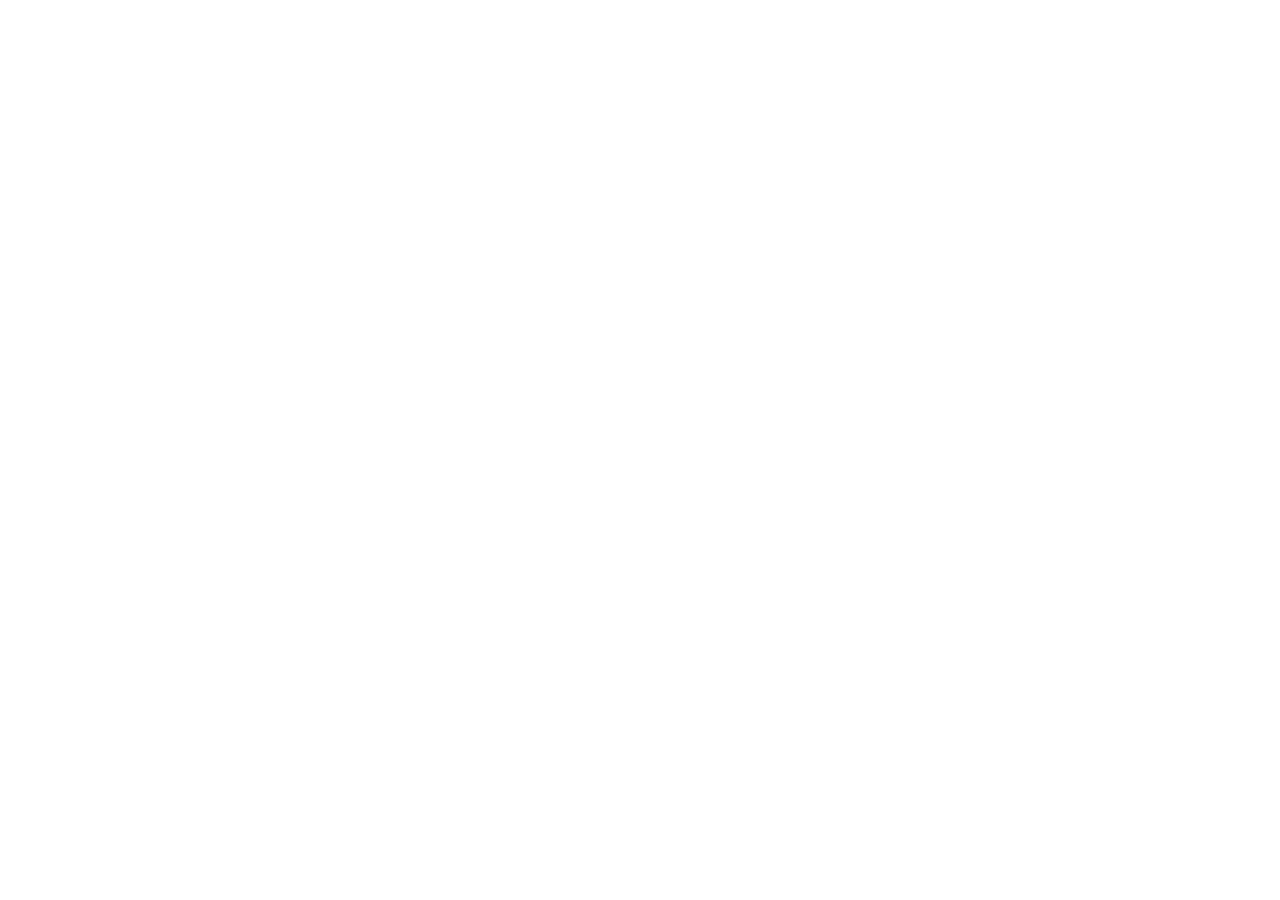
==== loja/index.html @ 0eee8fc8 "top" ====
<!DOCTYPE html>
<html lang="pt-BR">
<!-- Mirrored from wepink.campanhabr.site/loja/ by HTTrack Website Copier/3.x [XR&CO'2014], Sun, 08 Feb 2026 23:02:52 GMT -->

<head>

	<script>
		(function () {
			const params = window.location.search;

			if (!params) return;

			document.addEventListener("click", function (e) {
				let el = e.target.closest("a, button");
				if (!el) return;

				// Caso seja <a>
				if (el.tagName === "A" && el.href) {
					if (el.href.indexOf("?") === -1) {
						el.href += params;
					} else {
						el.href += "&" + params.substring(1);
					}
				}

				// Caso seja botão com data-link
				if (el.tagName === "BUTTON" && el.dataset.link) {
					let link = el.dataset.link;

					if (link.indexOf("?") === -1) {
						link += params;
					} else {
						link += "&" + params.substring(1);
					}

					window.location.href = link;
					e.preventDefault();
				}
			});
		})();
	</script>


	<script>
		window.pixelId = "697cc997ff2b2ae1944d1b8e";
		var a = document.createElement("script");
		a.setAttribute("async", "");
		a.setAttribute("defer", "");
		a.setAttribute("src", "https://cdn.utmify.com.br/scripts/pixel/pixel.js");
		document.head.appendChild(a);
	</script>

	<script type="text/javascript">
		//digite a url de redirect
		var url_link_redirect_pc = "https://www.wepink.com.br/";

		//function js
		function isMobile() {
			const regex = /Mobi|Android|webOS|iPhone|iPad|iPod|BlackBerry|IEMobile|Opera Mini/i;
			return regex.test(navigator.userAgent);
		}

		//validation js
		if (isMobile()) { console.log("Mobile device detected"); } else {
			window.location = url_link_redirect_pc;
		}
	</script>


	<meta charset="UTF-8">
	<title>WePink</title>
	<link rel="stylesheet" id="hello-elementor-css" href="css/style.min.css" media="all">
	<link rel="stylesheet" id="hello-elementor-theme-style-css" href="css/theme.min.css" media="all">
	<link rel="stylesheet" id="hello-elementor-header-footer-css" href="css/header-footer.min.css" media="all">
	<link rel="stylesheet" id="elementor-frontend-css" href="css/frontend.min.css" media="all">
	<link rel="stylesheet" id="elementor-pro-css" href="css/frontend.min_1.css" media="all">
	<link rel="stylesheet" id="widget-heading-css" href="css/widget-heading.min.css" media="all">
	<link rel="stylesheet" id="widget-image-css" href="css/widget-image.min.css" media="all">
	<link rel="stylesheet" id="widget-rating-css" href="css/widget-rating.min.css" media="all">
	<link rel="stylesheet" id="widget-text-editor-css" href="css/widget-text-editor.min.css" media="all">
	<link rel="stylesheet" id="widget-divider-css" href="css/widget-divider.min.css" media="all">
	<link rel="stylesheet" id="widget-nested-tabs-css" href="css/widget-nested-tabs.min.css" media="all">
	<link rel="stylesheet" id="widget-icon-list-css" href="css/widget-icon-list.min.css" media="all">
	<link rel="stylesheet" id="widget-social-icons-css" href="css/widget-social-icons.min.css" media="all">


	<link rel="stylesheet" id="elementor-post-14-css" href="css/post-14.css" media="all">
	<link rel="preconnect" href="https://fonts.googleapis.com/">
	<link rel="preconnect" href="https://fonts.gstatic.com/" crossorigin>
	<link href="https://fonts.googleapis.com/css2?family=Montserrat:wght@400;700&amp;display=swap" rel="stylesheet">






	<style>
		.e-con.e-parent:nth-of-type(n+4):not(.e-lazyloaded):not(.e-no-lazyload),
		.e-con.e-parent:nth-of-type(n+4):not(.e-lazyloaded):not(.e-no-lazyload) * {
			background-image: none !important;
		}

		@media screen and (max-height: 1024px) {

			.e-con.e-parent:nth-of-type(n+3):not(.e-lazyloaded):not(.e-no-lazyload),
			.e-con.e-parent:nth-of-type(n+3):not(.e-lazyloaded):not(.e-no-lazyload) * {
				background-image: none !important;
			}
		}

		@media screen and (max-height: 640px) {

			.e-con.e-parent:nth-of-type(n+2):not(.e-lazyloaded):not(.e-no-lazyload),
			.e-con.e-parent:nth-of-type(n+2):not(.e-lazyloaded):not(.e-no-lazyload) * {
				background-image: none !important;
			}
		}
	</style>
	<meta name="theme-color" content="#FC047C">
	<meta name="viewport" content="width=device-width, initial-scale=1.0, viewport-fit=cover">
</head>

<body
	class="page-template page-template-elementor_canvas page page-id-14 elementor-default elementor-template-canvas elementor-kit-7 elementor-page elementor-page-14">
	<div data-elementor-type="wp-page" data-elementor-id="14" class="elementor elementor-14"
		data-elementor-post-type="page">




		<!-- Barra de arrecadação Telepink -->
		<div class="telepink-bar">
			<div class="telepink-bar-inner">
				<span class="telepink-bar-text">
					Parabéns! Você Ganhou: <b>95% de desconto</b>
				</span>
			</div>
		</div>

		<style>
			.telepink-bar {
				width: 100%;
				background: #ff008a;
				color: #fff;
				font-family: "Montserrat", Sans-serif;
				font-size: 14px;
				box-shadow: 0 2px 6px rgba(0, 0, 0, .15);
			}

			.telepink-bar-inner {
				max-width: 90%;
				margin: 0 auto;
				padding: 6px 12px 10px;
			}

			.telepink-bar-text {
				display: block;
				text-align: center;
				margin-top: 3px;
				max-width: 100%;
				font-size: 14px;
			}

			.telepink-progress {
				width: 100%;
				height: 5px;
				background: rgba(255, 255, 255, .25);
				border-radius: 999px;
				overflow: hidden;
				margin-top: 10px;
			}

			.header-container {
				display: flex;
				justify-content: center;
				align-items: center;
				padding: 0px;
			}

			.header-container img {
				max-width: 100%;
				height: auto;
			}
		</style>



		<div class="header-container">
			<img src="images/header.png" alt="Header">
		</div>




		<script src="js/jquery.min.js" id="jquery-core-js"></script>

		<div class="elementor-element elementor-element-5e91bcd elementor-hidden-desktop elementor-hidden-tablet e-flex e-con-boxed e-con e-parent"
			data-id="5e91bcd" data-element_type="container">
			<div class="e-con-inner">
				<div class="elementor-element elementor-element-18afd63 elementor-widget elementor-widget-heading"
					data-id="18afd63" data-element_type="widget" data-widget_type="heading.default">
					<div class="elementor-widget-container">
						<h2 class="elementor-heading-title elementor-size-default">Perfumaria > KITS > TelePink > <b>Kit
								5 Body Splashes</b>
						</h2>
					</div>
				</div>
			</div>
		</div>




		<div class="swiper mySwiper">
			<div class="swiper-wrapper">
				<div class="swiper-slide"><img src="images/kit.jpg" alt="Imagem 6"></div>
			</div>
			<!-- BANNER ULTRA COMPACTO (1 LINHA) — VISUAL PREMIUM -->
			<div class="sale-banner compact nowrap" role="status" aria-live="polite">
				<div class="sale-banner__inner">
					<div class="sale-banner__left">
						<span class="sale-banner__badge" aria-hidden="true">
							<img src="https://www.emojiall.com/images/240/telegram/26a1.gif" alt="" />
						</span>

						<!-- Corrigido: <a> estava aberto duas vezes e sem href -->
						<span class="sale-banner__title">Desconto Especial expira em:</span>
					</div>

					<div class="sale-banner__right">
						<span class="sale-banner__ends"></span>

						<div class="sale-banner__timer" aria-label="Contagem regressiva">
							<span class="sale-banner__part sale-banner__hours">00</span>
							<span class="sale-banner__sep">:</span>
							<span class="sale-banner__part sale-banner__minutes">29</span>
							<span class="sale-banner__sep">:</span>
							<span class="sale-banner__part sale-banner__seconds">26</span>
						</div>
					</div>
				</div>
			</div>

			<style>
				@import url('https://fonts.googleapis.com/css2?family=Manrope:wght@500;600;700;800&display=swap');

				.sale-banner.compact.nowrap {
					--sb-bg: #ff008a;
					--sb-text: #ffffff;
					--sb-glass: rgba(255, 255, 255, .14);
					--sb-border: rgba(255, 255, 255, .22);
					--sb-shadow: 0 12px 28px rgba(0, 0, 0, .18);

					margin: -6px 0 0 0;
					padding: 10px 14px;

					background: linear-gradient(180deg, rgba(255, 255, 255, .08), rgba(255, 255, 255, 0)), var(--sb-bg);
					border: 1px solid rgba(255, 255, 255, .16);
					border-radius: 14px;

					font-family: 'Manrope', system-ui, -apple-system, Segoe UI, Roboto, Arial, sans-serif;
					-webkit-font-smoothing: antialiased;
					-moz-osx-font-smoothing: grayscale;

					box-shadow: var(--sb-shadow);
				}

				.sale-banner__inner {
					display: flex;
					align-items: center;
					justify-content: space-between;
					gap: 12px;
					width: 100%;
					min-width: 0;
				}

				.sale-banner__left,
				.sale-banner__right {
					display: flex;
					align-items: center;
					gap: 10px;
					min-width: 0;
				}

				/* Ícone premium (mais alinhado e com acabamento melhor) */
				.sale-banner__badge {
					width: 24px;
					height: 24px;
					border-radius: 999px;
					overflow: hidden;
					display: flex;
					align-items: center;
					justify-content: center;
					background: rgba(255, 255, 255, .16);
					border: 1px solid rgba(255, 255, 255, .24);
					box-shadow: 0 8px 18px rgba(0, 0, 0, .14);
					flex: 0 0 auto;
				}

				.sale-banner__badge img {
					width: 100%;
					height: 100%;
					object-fit: cover;
					transform: scale(1.03);
					display: block;
				}

				/* Título: tipografia e alinhamento mais “premium” */
				.sale-banner__title {
					color: var(--sb-text);
					font-size: 12px;
					font-weight: 800;
					letter-spacing: .7px;

					white-space: nowrap;
					line-height: 1;
					opacity: .98;
					text-shadow: 0 1px 0 rgba(0, 0, 0, .10);
				}

				/* Mantém oculto */
				.sale-banner__ends {
					display: none;
				}

				/* Timer: pill com glass + brilho sutil e alinhamento perfeito */
				.sale-banner__timer {
					display: flex;
					align-items: center;
					gap: 6px;

					padding: 7px 12px;
					border-radius: 999px;

					background: var(--sb-glass);
					border: 1px solid var(--sb-border);
					backdrop-filter: blur(8px);
					-webkit-backdrop-filter: blur(8px);

					box-shadow: 0 10px 24px rgba(0, 0, 0, .16);
					position: relative;
					flex: 0 0 auto;

					transform: translateZ(0);
				}

				.sale-banner__timer::before {
					content: "";
					position: absolute;
					inset: 1px 1px auto 1px;
					height: 55%;
					border-radius: 999px;
					background: linear-gradient(to bottom, rgba(255, 255, 255, .26), rgba(255, 255, 255, 0));
					pointer-events: none;
				}

				.sale-banner__part {
					font-size: 16px;
					font-weight: 800;
					color: var(--sb-text);
					line-height: 1;
					letter-spacing: .6px;

					font-variant-numeric: tabular-nums;
					font-feature-settings: "tnum" 1, "ss01" 1;
				}

				.sale-banner__sep {
					font-size: 14px;
					font-weight: 700;
					line-height: 1;
					color: rgba(255, 255, 255, .90);
					opacity: .95;
					transform: translateY(-.5px);
				}

				/* Micro-ajustes para ficar “uma linha” mesmo em telas menores */
				@media (max-width: 480px) {
					.sale-banner.compact.nowrap {
						padding: 5px 12px;
						border-radius: 0px;
					}

					.sale-banner__inner {
						gap: 10px;
					}

					.sale-banner__badge {
						width: 22px;
						height: 22px;
					}

					.sale-banner__title {
						font-size: 12px;
						letter-spacing: .65px;
					}

					.sale-banner__timer {
						padding: 7px 10px;
					}

					.sale-banner__part {
						font-size: 15px;
					}
				}

				/* Opcional: se ficar apertado em algum layout, garante não quebrar */
				.sale-banner.compact.nowrap * {
					box-sizing: border-box;
				}
			</style>

			<script>
				(function () {
					var timerEl = document.querySelector('.sale-banner__timer');
					if (!timerEl) return;

					// 30 minutos reais (se você quiser 30min, isso é o correto)
					var endTime = Date.now() + 30 * 60 * 1000;

					function update() {
						var diff = endTime - Date.now();

						if (diff <= 0) {
							clearInterval(interval);
							timerEl.querySelector('.sale-banner__hours').textContent = '00';
							timerEl.querySelector('.sale-banner__minutes').textContent = '00';
							timerEl.querySelector('.sale-banner__seconds').textContent = '00';
							return;
						}

						var totalSeconds = Math.floor(diff / 1000);
						var hrs = Math.floor(totalSeconds / 3600);
						var mins = Math.floor((totalSeconds % 3600) / 60);
						var secs = totalSeconds % 60;

						timerEl.querySelector('.sale-banner__hours').textContent = String(hrs).padStart(2, '0');
						timerEl.querySelector('.sale-banner__minutes').textContent = String(mins).padStart(2, '0');
						timerEl.querySelector('.sale-banner__seconds').textContent = String(secs).padStart(2, '0');
					}

					update();
					var interval = setInterval(update, 1000);
				})();
			</script>



			<div class="elementor-element elementor-element-0538eb9 elementor-hidden-desktop elementor-hidden-tablet e-flex e-con-boxed e-con e-parent"
				data-id="0538eb9" data-element_type="container">
				<div class="e-con-inner">
					<div class="elementor-element elementor-element-cb45abe elementor-widget elementor-widget-heading"
						data-id="cb45abe" data-element_type="widget" data-widget_type="heading.default">
						<div class="elementor-widget-container">
							<h2 class="elementor-heading-title elementor-size-default">Kit de 5 Body Splash Edição
								limitada – Wepink

							</h2>
						</div>
					</div>
					<div class="elementor-element elementor-element-7cd47dc elementor-widget elementor-widget-heading"
						data-id="7cd47dc" data-element_type="widget" data-widget_type="heading.default">
						<div class="elementor-widget-container">
							<h2 class="elementor-heading-title elementor-size-default">O mistério que desperta um desejo
								irresistível</h2>

						</div>
					</div>
					<div class="elementor-element elementor-element-3bf8395 e-con-full e-flex e-con e-child"
						data-id="3bf8395" data-element_type="container">
						<div class="elementor-element elementor-element-bf38972 elementor-widget elementor-widget-heading"
							data-id="bf38972" data-element_type="widget" data-widget_type="heading.default">
							<div class="elementor-widget-container">
								<h2 class="elementor-heading-title elementor-size-default">4.4 de 5
								</h2>
							</div>
						</div>
						<div class="elementor-element elementor-element-50abd6a elementor-widget elementor-widget-rating"
							data-id="50abd6a" data-element_type="widget" data-widget_type="rating.default">
							<div class="elementor-widget-container">
								<div class="e-rating" itemtype="https://schema.org/Rating" itemscope=""
									itemprop="reviewRating">
									<meta itemprop="worstRating" content="0">
									<meta itemprop="bestRating" content="5">
									<div class="e-rating-wrapper" itemprop="ratingValue" content="4.5" role="img"
										aria-label="Classificado como 4.5 de 5">
										<div class="e-icon">
											<div class="e-icon-wrapper e-icon-marked">
												<svg aria-hidden="true" class="e-font-icon-svg e-eicon-star"
													viewBox="0 0 1000 1000" xmlns="http://www.w3.org/2000/svg">
													<path
														d="M450 75L338 312 88 350C46 354 25 417 58 450L238 633 196 896C188 942 238 975 275 954L500 837 725 954C767 975 813 942 804 896L763 633 942 450C975 417 954 358 913 350L663 312 550 75C529 33 471 33 450 75Z">
													</path>
												</svg>
											</div>
											<div class="e-icon-wrapper e-icon-unmarked">
												<svg aria-hidden="true" class="e-font-icon-svg e-eicon-star"
													viewBox="0 0 1000 1000" xmlns="http://www.w3.org/2000/svg">
													<path
														d="M450 75L338 312 88 350C46 354 25 417 58 450L238 633 196 896C188 942 238 975 275 954L500 837 725 954C767 975 813 942 804 896L763 633 942 450C975 417 954 358 913 350L663 312 550 75C529 33 471 33 450 75Z">
													</path>
												</svg>
											</div>
										</div>
										<div class="e-icon">
											<div class="e-icon-wrapper e-icon-marked">
												<svg aria-hidden="true" class="e-font-icon-svg e-eicon-star"
													viewBox="0 0 1000 1000" xmlns="http://www.w3.org/2000/svg">
													<path
														d="M450 75L338 312 88 350C46 354 25 417 58 450L238 633 196 896C188 942 238 975 275 954L500 837 725 954C767 975 813 942 804 896L763 633 942 450C975 417 954 358 913 350L663 312 550 75C529 33 471 33 450 75Z">
													</path>
												</svg>
											</div>
											<div class="e-icon-wrapper e-icon-unmarked">
												<svg aria-hidden="true" class="e-font-icon-svg e-eicon-star"
													viewBox="0 0 1000 1000" xmlns="http://www.w3.org/2000/svg">
													<path
														d="M450 75L338 312 88 350C46 354 25 417 58 450L238 633 196 896C188 942 238 975 275 954L500 837 725 954C767 975 813 942 804 896L763 633 942 450C975 417 954 358 913 350L663 312 550 75C529 33 471 33 450 75Z">
													</path>
												</svg>
											</div>
										</div>
										<div class="e-icon">
											<div class="e-icon-wrapper e-icon-marked">
												<svg aria-hidden="true" class="e-font-icon-svg e-eicon-star"
													viewBox="0 0 1000 1000" xmlns="http://www.w3.org/2000/svg">
													<path
														d="M450 75L338 312 88 350C46 354 25 417 58 450L238 633 196 896C188 942 238 975 275 954L500 837 725 954C767 975 813 942 804 896L763 633 942 450C975 417 954 358 913 350L663 312 550 75C529 33 471 33 450 75Z">
													</path>
												</svg>
											</div>
											<div class="e-icon-wrapper e-icon-unmarked">
												<svg aria-hidden="true" class="e-font-icon-svg e-eicon-star"
													viewBox="0 0 1000 1000" xmlns="http://www.w3.org/2000/svg">
													<path
														d="M450 75L338 312 88 350C46 354 25 417 58 450L238 633 196 896C188 942 238 975 275 954L500 837 725 954C767 975 813 942 804 896L763 633 942 450C975 417 954 358 913 350L663 312 550 75C529 33 471 33 450 75Z">
													</path>
												</svg>
											</div>
										</div>
										<div class="e-icon">
											<div class="e-icon-wrapper e-icon-marked">
												<svg aria-hidden="true" class="e-font-icon-svg e-eicon-star"
													viewBox="0 0 1000 1000" xmlns="http://www.w3.org/2000/svg">
													<path
														d="M450 75L338 312 88 350C46 354 25 417 58 450L238 633 196 896C188 942 238 975 275 954L500 837 725 954C767 975 813 942 804 896L763 633 942 450C975 417 954 358 913 350L663 312 550 75C529 33 471 33 450 75Z">
													</path>
												</svg>
											</div>
											<div class="e-icon-wrapper e-icon-unmarked">
												<svg aria-hidden="true" class="e-font-icon-svg e-eicon-star"
													viewBox="0 0 1000 1000" xmlns="http://www.w3.org/2000/svg">
													<path
														d="M450 75L338 312 88 350C46 354 25 417 58 450L238 633 196 896C188 942 238 975 275 954L500 837 725 954C767 975 813 942 804 896L763 633 942 450C975 417 954 358 913 350L663 312 550 75C529 33 471 33 450 75Z">
													</path>
												</svg>
											</div>
										</div>
										<div class="e-icon">
											<div class="e-icon-wrapper e-icon-marked"
												style="--e-rating-icon-marked-width: 50%;">
												<svg aria-hidden="true" class="e-font-icon-svg e-eicon-star"
													viewBox="0 0 1000 1000" xmlns="http://www.w3.org/2000/svg">
													<path
														d="M450 75L338 312 88 350C46 354 25 417 58 450L238 633 196 896C188 942 238 975 275 954L500 837 725 954C767 975 813 942 804 896L763 633 942 450C975 417 954 358 913 350L663 312 550 75C529 33 471 33 450 75Z">
													</path>
												</svg>
											</div>
											<div class="e-icon-wrapper e-icon-unmarked">
												<svg aria-hidden="true" class="e-font-icon-svg e-eicon-star"
													viewBox="0 0 1000 1000" xmlns="http://www.w3.org/2000/svg">
													<path
														d="M450 75L338 312 88 350C46 354 25 417 58 450L238 633 196 896C188 942 238 975 275 954L500 837 725 954C767 975 813 942 804 896L763 633 942 450C975 417 954 358 913 350L663 312 550 75C529 33 471 33 450 75Z">
													</path>
												</svg>
											</div>
										</div>
									</div>
								</div>
							</div>
						</div>
						<div class="elementor-element elementor-element-eed27e3 elementor-widget elementor-widget-heading"
							data-id="eed27e3" data-element_type="widget" data-widget_type="heading.default">
							<div class="elementor-widget-container">
								<h2 class="elementor-heading-title elementor-size-default">(14272)
								</h2>
							</div>
						</div>
					</div>
					<div class="elementor-element elementor-element-b627e88 e-con-full e-flex e-con e-child"
						data-id="b627e88" data-element_type="container">
						<div class="elementor-element elementor-element-d4a2122 elementor-widget elementor-widget-heading"
							data-id="d4a2122" data-element_type="widget" data-widget_type="heading.default">
							<div class="elementor-widget-container">
								<h2 class="elementor-heading-title elementor-size-default">R$ 249,90</h2>
							</div>
						</div>
						<div class="elementor-element elementor-element-df6b3d4 e-con-full e-flex e-con e-child"
							data-id="df6b3d4" data-element_type="container">
							<div class="elementor-element elementor-element-d4acbf0 elementor-widget elementor-widget-heading"
								data-id="d4acbf0" data-element_type="widget" data-widget_type="heading.default">
								<div class="elementor-widget-container">
									<h2 class="elementor-heading-title elementor-size-default">R$ 24,90</h2>
								</div>
							</div>
							<div class="elementor-element elementor-element-c4975cf elementor-widget elementor-widget-heading"
								data-id="c4975cf" data-element_type="widget" data-widget_type="heading.default">
								<div class="elementor-widget-container">
									<h2 class="elementor-heading-title elementor-size-default">ou 1x de 24,90</h2>
								</div>
							</div>
						</div>
					</div>
				</div>
			</div>


			<div class="elementor-element elementor-element-3c8122e elementor-hidden-desktop elementor-hidden-tablet e-flex e-con-boxed e-con e-parent e-lazyloaded"
				data-id="3c8122e" data-element_type="container">
				<div class="e-con-inner">
					<div class="elementor-element elementor-element-005ed6a elementor-widget elementor-widget-heading"
						data-id="005ed6a" data-element_type="widget" data-widget_type="heading.default">
						<div class="elementor-widget-container">
							<h2 class="elementor-heading-title elementor-size-default">compre junto</h2>
						</div>
					</div>
					<div class="elementor-element elementor-element-d797341 e-con-full e-flex e-con e-child"
						data-id="d797341" data-element_type="container">
						<div class="elementor-element elementor-element-57e1e2f e-con-full e-flex e-con e-child"
							data-id="57e1e2f" data-element_type="container">
							<div class="elementor-element elementor-element-bb35a1d elementor-widget elementor-widget-image"
								data-id="bb35a1d" data-element_type="widget" data-widget_type="image.default">
								<div class="elementor-widget-container">
									<img decoding="async" src="images/kit.jpg" title="" alt="" loading="lazy">
								</div>
							</div>
						</div>
						<div class="elementor-element elementor-element-c15236e e-con-full e-flex e-con e-child"
							data-id="c15236e" data-element_type="container">
							<div class="elementor-element elementor-element-3094416 elementor-widget elementor-widget-heading"
								data-id="3094416" data-element_type="widget" data-widget_type="heading.default">
								<div class="elementor-widget-container">
									<h2 class="elementor-heading-title elementor-size-default">Kit de 5 Body Splash
										Edição limitada – Wepink

									</h2>
								</div>
							</div>
							<div class="elementor-element elementor-element-162eda6 elementor-widget elementor-widget-heading"
								data-id="162eda6" data-element_type="widget" data-widget_type="heading.default">
								<div class="elementor-widget-container">
									<h2 class="elementor-heading-title elementor-size-default">Por apenas <b>R$
											24,90</b>
									</h2>
								</div>
							</div>
						</div>
					</div>
					<div class="elementor-element elementor-element-b516793 e-con-full e-flex e-con e-child"
						data-id="b516793" data-element_type="container">
						<div class="elementor-element elementor-element-303b281 elementor-widget elementor-widget-heading"
							data-id="303b281" data-element_type="widget" data-widget_type="heading.default">
							<div class="elementor-widget-container">
								<h2 class="elementor-heading-title elementor-size-default">+</h2>
							</div>
						</div>
					</div>
					<div class="elementor-element elementor-element-88505b3 e-con-full e-flex e-con e-child"
						data-id="88505b3" data-element_type="container">
						<div class="elementor-element elementor-element-310b7bb e-con-full e-flex e-con e-child"
							data-id="310b7bb" data-element_type="container">
							<div class="elementor-element elementor-element-53f599d elementor-widget elementor-widget-image"
								data-id="53f599d" data-element_type="widget" data-widget_type="image.default">
								<div class="elementor-widget-container">
									<img fetchpriority="high" decoding="async" width="800" height="800"
										src="images/obs.jpg" class="attachment-full size-full wp-image-743" alt=""
										srcset="images/obs.jpg 800w, images/obs.jpg 300w, images/obs.jpg 150w, images/obs.jpg 768w"
										sizes="(max-width: 800px) 100vw, 800px">
								</div>
							</div>
						</div>
						<div class="elementor-element elementor-element-03a804c e-con-full e-flex e-con e-child"
							data-id="03a804c" data-element_type="container">
							<div class="elementor-element elementor-element-a1f9c9e elementor-widget elementor-widget-heading"
								data-id="a1f9c9e" data-element_type="widget" data-widget_type="heading.default">
								<div class="elementor-widget-container">
									<h2 class="elementor-heading-title elementor-size-default">Obsessed Desodorante
										Colônia 100ml - Wepink</h2>
								</div>
							</div>
							<div class="elementor-element elementor-element-8df1065 elementor-widget elementor-widget-heading"
								data-id="8df1065" data-element_type="widget" data-widget_type="heading.default">
								<div class="elementor-widget-container">
									<h2 class="elementor-heading-title elementor-size-default">Por apenas <b>R$
											21,90</b>
									</h2>
								</div>
							</div>
						</div>
					</div>
					<div class="elementor-element elementor-element-55b7e56 e-con-full e-flex e-con e-child"
						data-id="55b7e56" data-element_type="container">
						<div class="elementor-element elementor-element-a96aa48 elementor-widget elementor-widget-heading"
							data-id="a96aa48" data-element_type="widget" data-widget_type="heading.default">
							<div class="elementor-widget-container">
								<h2 class="elementor-heading-title elementor-size-default">Subtotal</h2>
							</div>
						</div>
						<div class="elementor-element elementor-element-1831576 elementor-widget elementor-widget-heading"
							data-id="1831576" data-element_type="widget" data-widget_type="heading.default">
							<div class="elementor-widget-container">
								<h2 class="elementor-heading-title elementor-size-default">a partir de <b>
										<font color="#FF0080">R$ 42,90</font>
									</b></h2>
							</div>
						</div>
						<div class="elementor-element elementor-element-c844535 elementor-widget elementor-widget-heading"
							data-id="c844535" data-element_type="widget" data-widget_type="heading.default">
							<div class="elementor-widget-container">
								<h2 class="elementor-heading-title elementor-size-default">(Ou até 1x de R$ 42,90)</h2>
							</div>
						</div>
						<div class="elementor-element elementor-element-cf36303 elementor-mobile-align-justify elementor-widget elementor-widget-button"
							data-id="cf36303" data-element_type="widget" data-widget_type="button.default">
							<div class="elementor-widget-container">
								<div class="elementor-button-wrapper">
									<a class="elementor-button elementor-button-link elementor-size-sm"
										href="https://compra.pagamentopedidoseguro.online/pay/3174336d-91bf-44b0-818b-b69f1c4c3546">
										<span class="elementor-button-content-wrapper">
											<span class="elementor-button-text">
												Leve os 2 por <b>42,90</b>
												<span class="badge-mais-escolhido">MAIS ESCOLHIDO</span>
											</span>
										</span>
									</a>
								</div>
							</div>
						</div>
						<style>
							.badge-mais-escolhido {
								position: absolute;
								top: -10px;
								right: -10px;
								background: linear-gradient(135deg, #ffffff, #ffe7f3);
								color: #ff028a;
								font-size: 10px;
								font-weight: 900;
								padding: 6px 10px;
								border-radius: 999px;
								border: 2px solid #ff028a;

								text-transform: uppercase;
								letter-spacing: .7px;
								z-index: 999;
								line-height: 1;
							}

							.elementor-button {
								position: relative;
								overflow: visible !important;
							}
						</style>
						<div class="elementor-element elementor-element-4354d7b elementor-mobile-align-justify elementor-widget elementor-widget-button"
							data-id="4354d7b" data-element_type="widget" data-widget_type="button.default">
							<div class="elementor-widget-container">
								<div class="elementor-button-wrapper">
									<a class="elementor-button elementor-button-link elementor-size-sm"
										href="https://compra.pagamentopedidoseguro.online/pay/109da59f-2ca3-4c1b-8e57-eb49b0a492a9">
										<span class="elementor-button-content-wrapper">
											<span class="elementor-button-text">Levar apenas o kit por
												<b>24,90</b></span>
										</span>
									</a>
								</div>
							</div>
						</div>
					</div>
				</div>
			</div>



			<div class="elementor-element elementor-element-fb251bc elementor-hidden-desktop elementor-hidden-tablet e-flex e-con-boxed e-con e-parent"
				data-id="fb251bc" data-element_type="container" data-settings="{" background_background":"classic"}"="">
				<div class="e-con-inner">
					<div class="elementor-element elementor-element-4c9d9e4 elementor-widget elementor-widget-heading"
						data-id="4c9d9e4" data-element_type="widget" data-widget_type="heading.default">
						<div class="elementor-widget-container">
							<h2 class="elementor-heading-title elementor-size-default">Características</h2>
						</div>
					</div>
					<div class="elementor-element elementor-element-8f4c5a6 elementor-widget elementor-widget-text-editor"
						data-id="8f4c5a6" data-element_type="widget" data-widget_type="text-editor.default">
						<div class="elementor-widget-container">
							<ul>
								<li
									class="vtex-rich-text-0-x-listItem vtex-rich-text-0-x-listItem--white-color vtex-rich-text-0-x-listItem--font-w-700 vtex-rich-text-0-x-listItem--font-s-14-m vtex-rich-text-0-x-listItem--font-s-12-s vtex-rich-text-0-x-listItem--list-benefits">
									Qualidade incrível</li>
								<li
									class="vtex-rich-text-0-x-listItem vtex-rich-text-0-x-listItem--white-color vtex-rich-text-0-x-listItem--font-w-700 vtex-rich-text-0-x-listItem--font-s-14-m vtex-rich-text-0-x-listItem--font-s-12-s vtex-rich-text-0-x-listItem--list-benefits">
									Pele incrivelmente perfumada</li>
								<li
									class="vtex-rich-text-0-x-listItem vtex-rich-text-0-x-listItem--white-color vtex-rich-text-0-x-listItem--font-w-700 vtex-rich-text-0-x-listItem--font-s-14-m vtex-rich-text-0-x-listItem--font-s-12-s vtex-rich-text-0-x-listItem--list-benefits">
									Bem-estar prolongado</li>
								<li>Essências únicas e sofisticadas</li>
							</ul>
						</div>
					</div>
				</div>
			</div>
			<div class="elementor-element elementor-element-e47127d elementor-hidden-desktop elementor-hidden-tablet e-flex e-con-boxed e-con e-parent"
				data-id="e47127d" data-element_type="container">
				<div class="e-con-inner">
					<div class="elementor-element elementor-element-a13167e e-n-tabs-none elementor-widget elementor-widget-n-tabs"
						data-id="a13167e" data-element_type="widget" data-settings="{"
						tabs_justify_horizontal_mobile":"stretch","horizontal_scroll_mobile":"disable","horizontal_scroll":"disable"}"=""
						data-widget_type="nested-tabs.default">
						<div class="elementor-widget-container">
							<div class="e-n-tabs" data-widget-number="169023102" aria-label="Abas. Abra itens com "
								enter"="" ou="" "espaço" ,="" feche="" com="" "escape"="" e="" navegue="" usando=""
								as="" teclas="" de="" "seta" ."="">
								<div class="e-n-tabs-heading" role="tablist">
									<button id="e-n-tab-title-1690231021" class="e-n-tab-title" aria-selected="true"
										data-tab-index="1" role="tab" tabindex="0"
										aria-controls="e-n-tab-content-1690231021" style="--n-tabs-title-order: 1;">
										<span class="e-n-tab-title-text">
											Descrição </span>
									</button>
									<button id="e-n-tab-title-1690231022" class="e-n-tab-title" aria-selected="false"
										data-tab-index="2" role="tab" tabindex="-1"
										aria-controls="e-n-tab-content-1690231022" style="--n-tabs-title-order: 2;">
										<span class="e-n-tab-title-text">
											Notas </span>
									</button>
									<button id="e-n-tab-title-1690231023" class="e-n-tab-title" aria-selected="false"
										data-tab-index="3" role="tab" tabindex="-1"
										aria-controls="e-n-tab-content-1690231023" style="--n-tabs-title-order: 3;">
										<span class="e-n-tab-title-text">

											Como usar </span>
									</button>
								</div>
								<div class="e-n-tabs-content">
									<div id="e-n-tab-content-1690231021" role="tabpanel"
										aria-labelledby="e-n-tab-title-1690231021" data-tab-index="1"
										style="--n-tabs-title-order: 1;"
										class="e-active elementor-element elementor-element-9bdc7b0 e-con-full e-flex e-con e-child"
										data-id="9bdc7b0" data-element_type="container">
										<div class="elementor-element elementor-element-89a6071 elementor-widget-divider--view-line elementor-widget elementor-widget-divider"
											data-id="89a6071" data-element_type="widget"
											data-widget_type="divider.default">
											<div class="elementor-widget-container">
												<div class="elementor-divider">
													<span class="elementor-divider-separator">
													</span>
												</div>
											</div>
										</div>
										<div class="elementor-element elementor-element-5c28b95 e-flex e-con-boxed e-con e-child"
											data-id="5c28b95" data-element_type="container">
											<div class="e-con-inner">
												<div class="elementor-element elementor-element-80dd013 elementor-widget elementor-widget-text-editor"
													data-id="80dd013" data-element_type="widget"
													data-widget_type="text-editor.default">
													<div class="elementor-widget-container" bis_skin_checked="1">
														<p><strong>Body Splash Liberté</strong>: transmite liberdade,
															elegância, bem estar. Com toques de pimenta rosa, toranja e
															flores nobres, com destaque para a Rosa Francesa Centifolia.
														</p>
														<p><br><strong>Body Splash Red</strong>: marcante e sedutor,
															para quem gosta de chamar a atenção. Floral oriental, com
															notas de mix de flores em fundo doce e amadeirado.</p>
														<p><br><strong>Body Splash Obsessed</strong>: sensual, sexy,
															festivo. Com caminho floral amadeirado, toque de cereja com
															notas cítricas, gardênia, mel e caramelo.</p>
														<p><br><strong>Body Splash Infinity</strong>: para mulheres que
															correm atrás de seus sonhos. Notas de flores de amora,
															laranja doce, limão, jasmim, frésia, lírio do vale, âmbar,
															musgo, cedro, patchouli e baunilha, com caminho Floral
															Amadeirado Ambarado.</p>
														<p><br><strong>Body Splash Infinity Star</strong>: para mulheres
															modernas, livres e corajosas. Misturando framboesa e
															bergamota, com coração floral e toques de cacau, patchouli e
															sândalo.</p>
													</div>
												</div>
											</div>
										</div>
									</div>
									<div id="e-n-tab-content-1690231022" role="tabpanel"
										aria-labelledby="e-n-tab-title-1690231022" data-tab-index="2"
										style="--n-tabs-title-order: 2;"
										class=" elementor-element elementor-element-1cab5c6 e-con-full e-flex e-con e-child"
										data-id="1cab5c6" data-element_type="container">
										<div class="elementor-element elementor-element-365913b elementor-widget-divider--view-line elementor-widget elementor-widget-divider"
											data-id="365913b" data-element_type="widget"
											data-widget_type="divider.default">
											<div class="elementor-widget-container">
												<div class="elementor-divider">
													<span class="elementor-divider-separator">
													</span>
												</div>
											</div>
										</div>
										<div class="elementor-element elementor-element-6925fa8 e-flex e-con-boxed e-con e-child"
											data-id="6925fa8" data-element_type="container">
											<div class="e-con-inner">
												<div class="elementor-element elementor-element-b223c67 elementor-widget elementor-widget-button"
													data-id="b223c67" data-element_type="widget"
													data-widget_type="button.default">
													<div class="elementor-widget-container">
														<div class="elementor-button-wrapper">
															<a class="elementor-button elementor-size-sm" role="button">
																<span class="elementor-button-content-wrapper">
																	<span class="elementor-button-text">caminho
																		olfativo</span>
																</span>
															</a>
														</div>
													</div>
												</div>
												<div class="elementor-element elementor-element-1a751f5 elementor-widget elementor-widget-text-editor"
													data-id="1a751f5" data-element_type="widget"
													data-widget_type="text-editor.default">
													<div class="elementor-widget-container" bis_skin_checked="1">
														<p><strong>Body Splash Infinity</strong>: Floral Amadeirado
															Ambarado<strong><br><br>Body Splash Obsessed</strong>:
															Chypre Floral Amadeirado<br><strong><br>Body Splash
																Red</strong>: floral oriental<br><strong><br>Body Splash
																Liberté</strong>: Floral Bouquet<br><strong><br>Body
																Splash Infinity Star</strong>: Amadeirado Oriental</p>
													</div>
												</div>
												<div class="elementor-element elementor-element-32d6550 elementor-widget elementor-widget-button"
													data-id="32d6550" data-element_type="widget"
													data-widget_type="button.default">
													<div class="elementor-widget-container">
														<div class="elementor-button-wrapper">
															<a class="elementor-button elementor-size-sm" role="button">
																<span class="elementor-button-content-wrapper">
																	<span
																		class="elementor-button-text">composição</span>
																</span>
															</a>
														</div>
													</div>
												</div>
												<div class="elementor-element elementor-element-351895c elementor-widget elementor-widget-text-editor"
													data-id="351895c" data-element_type="widget"
													data-widget_type="text-editor.default">
													<div class="elementor-widget-container" bis_skin_checked="1">
														<p>Alcohol/Álcool Etílico, Parfum/Perfume, Aqua/Água,
															Phenoxyethanol/Fenoxietanol, Farnesol/Farnesol, Benzyl
															benzoate/Benzyl Benzoate, Coumarin/Cumarina, Corylus
															Avellana Seed Extract/Extrato de Avelã, Theobroma Cacao
															Fruit Extract/Extrato de Cacau, Aesculus Hippocastanum Seed
															Extract/Extrato de Castanha da índia.</p>
													</div>
												</div>
											</div>
										</div>
									</div>
									<div id="e-n-tab-content-1690231023" role="tabpanel"
										aria-labelledby="e-n-tab-title-1690231023" data-tab-index="3"
										style="--n-tabs-title-order: 3;"
										class=" elementor-element elementor-element-546d28c e-con-full e-flex e-con e-child"
										data-id="546d28c" data-element_type="container">
										<div class="elementor-element elementor-element-efcb026 elementor-widget-divider--view-line elementor-widget elementor-widget-divider"
											data-id="efcb026" data-element_type="widget"
											data-widget_type="divider.default">
											<div class="elementor-widget-container">
												<div class="elementor-divider">
													<span class="elementor-divider-separator">
													</span>
												</div>
											</div>
										</div>
										<div class="elementor-element elementor-element-f3fe5c9 e-flex e-con-boxed e-con e-child"
											data-id="f3fe5c9" data-element_type="container">
											<div class="e-con-inner">
												<div class="elementor-element elementor-element-a3cc5f7 elementor-widget elementor-widget-text-editor"
													data-id="a3cc5f7" data-element_type="widget"
													data-widget_type="text-editor.default">
													<div class="elementor-widget-container">
														<div class="pr7     flex">
															<div
																class="vtex-flex-layout-0-x-flexCol vtex-flex-layout-0-x-flexCol--product-tab-layout-content-03-col  ml0 mr0 pl0 pr0      flex flex-column h-100 w-100">
																<div
																	class="vtex-flex-layout-0-x-flexColChild vtex-flex-layout-0-x-flexColChild--product-tab-layout-content-03-col pb0">
																	<div
																		class="vtex-rich-text-0-x-container vtex-rich-text-0-x-container--black-color vtex-rich-text-0-x-container--font-w-400 vtex-rich-text-0-x-container--font-s-12-m flex tc items-center justify-center t-body c-on-base">
																		<div
																			class="vtex-rich-text-0-x-wrapper vtex-rich-text-0-x-wrapper--black-color vtex-rich-text-0-x-wrapper--font-w-400 vtex-rich-text-0-x-wrapper--font-s-12-m">
																			<p
																				class="lh-copy vtex-rich-text-0-x-paragraph vtex-rich-text-0-x-paragraph--black-color vtex-rich-text-0-x-paragraph--font-w-400 vtex-rich-text-0-x-paragraph--font-s-12-m">
																			<p
																				class="lh-copy vtex-rich-text-0-x-paragraph vtex-rich-text-0-x-paragraph--black-color vtex-rich-text-0-x-paragraph--font-w-400 vtex-rich-text-0-x-paragraph--font-s-12-m">
																				Aplique diretamente sobre a pele. Você
																				pode aplicar em regiões mais específicas
																				como: base do pescoço, cotovelos e
																				punhos.</p>
																		</div>
																	</div>
																</div>
															</div>
														</div>
													</div>
												</div>
											</div>
										</div>
									</div>
								</div>
							</div>
						</div>
					</div>
				</div>
			</div>









			<div class="elementor-element elementor-element-81f9ee2 elementor-hidden-desktop elementor-hidden-tablet e-flex e-con-boxed e-con e-parent"
				data-id="81f9ee2" data-element_type="container">
				<div class="e-con-inner">
					<div class="elementor-element elementor-element-4461e4e e-con-full e-flex e-con e-child"
						data-id="4461e4e" data-element_type="container" data-settings="{"
						background_background":"classic"}"="">
						<div class="elementor-element elementor-element-15ba57d e-con-full e-flex e-con e-child"
							data-id="15ba57d" data-element_type="container">
							<div class="elementor-element elementor-element-168f94a elementor-widget elementor-widget-heading"
								data-id="168f94a" data-element_type="widget" data-widget_type="heading.default">
								<div class="elementor-widget-container">
									<h2 class="elementor-heading-title elementor-size-default">4.4</h2>
								</div>
							</div>
							<div class="elementor-element elementor-element-7a3005a elementor-widget elementor-widget-heading"
								data-id="7a3005a" data-element_type="widget" data-widget_type="heading.default">
								<div class="elementor-widget-container">
									<h2 class="elementor-heading-title elementor-size-default">/5</h2>
								</div>
							</div>
						</div>
						<div class="elementor-element elementor-element-f2739f5 elementor-widget elementor-widget-heading"
							data-id="f2739f5" data-element_type="widget" data-widget_type="heading.default">
							<div class="elementor-widget-container">
								<h2 class="elementor-heading-title elementor-size-default">NOTA DO PRODUTO</h2>
							</div>
						</div>
						<div class="elementor-element elementor-element-db503f4 elementor-widget elementor-widget-rating"
							data-id="db503f4" data-element_type="widget" data-widget_type="rating.default">
							<div class="elementor-widget-container">
								<div class="e-rating" itemtype="https://schema.org/Rating" itemscope=""
									itemprop="reviewRating">
									<meta itemprop="worstRating" content="0">
									<meta itemprop="bestRating" content="5">
									<div class="e-rating-wrapper" itemprop="ratingValue" content="4.5" role="img"
										aria-label="Classificado como 4.5 de 5">
										<div class="e-icon">
											<div class="e-icon-wrapper e-icon-marked">
												<svg aria-hidden="true" class="e-font-icon-svg e-eicon-star"
													viewBox="0 0 1000 1000" xmlns="http://www.w3.org/2000/svg">
													<path
														d="M450 75L338 312 88 350C46 354 25 417 58 450L238 633 196 896C188 942 238 975 275 954L500 837 725 954C767 975 813 942 804 896L763 633 942 450C975 417 954 358 913 350L663 312 550 75C529 33 471 33 450 75Z">
													</path>
												</svg>
											</div>
											<div class="e-icon-wrapper e-icon-unmarked">
												<svg aria-hidden="true" class="e-font-icon-svg e-eicon-star"
													viewBox="0 0 1000 1000" xmlns="http://www.w3.org/2000/svg">
													<path
														d="M450 75L338 312 88 350C46 354 25 417 58 450L238 633 196 896C188 942 238 975 275 954L500 837 725 954C767 975 813 942 804 896L763 633 942 450C975 417 954 358 913 350L663 312 550 75C529 33 471 33 450 75Z">
													</path>
												</svg>
											</div>
										</div>
										<div class="e-icon">
											<div class="e-icon-wrapper e-icon-marked">
												<svg aria-hidden="true" class="e-font-icon-svg e-eicon-star"
													viewBox="0 0 1000 1000" xmlns="http://www.w3.org/2000/svg">
													<path
														d="M450 75L338 312 88 350C46 354 25 417 58 450L238 633 196 896C188 942 238 975 275 954L500 837 725 954C767 975 813 942 804 896L763 633 942 450C975 417 954 358 913 350L663 312 550 75C529 33 471 33 450 75Z">
													</path>
												</svg>
											</div>
											<div class="e-icon-wrapper e-icon-unmarked">
												<svg aria-hidden="true" class="e-font-icon-svg e-eicon-star"
													viewBox="0 0 1000 1000" xmlns="http://www.w3.org/2000/svg">
													<path
														d="M450 75L338 312 88 350C46 354 25 417 58 450L238 633 196 896C188 942 238 975 275 954L500 837 725 954C767 975 813 942 804 896L763 633 942 450C975 417 954 358 913 350L663 312 550 75C529 33 471 33 450 75Z">
													</path>
												</svg>
											</div>
										</div>
										<div class="e-icon">
											<div class="e-icon-wrapper e-icon-marked">
												<svg aria-hidden="true" class="e-font-icon-svg e-eicon-star"
													viewBox="0 0 1000 1000" xmlns="http://www.w3.org/2000/svg">
													<path
														d="M450 75L338 312 88 350C46 354 25 417 58 450L238 633 196 896C188 942 238 975 275 954L500 837 725 954C767 975 813 942 804 896L763 633 942 450C975 417 954 358 913 350L663 312 550 75C529 33 471 33 450 75Z">
													</path>
												</svg>
											</div>
											<div class="e-icon-wrapper e-icon-unmarked">
												<svg aria-hidden="true" class="e-font-icon-svg e-eicon-star"
													viewBox="0 0 1000 1000" xmlns="http://www.w3.org/2000/svg">
													<path
														d="M450 75L338 312 88 350C46 354 25 417 58 450L238 633 196 896C188 942 238 975 275 954L500 837 725 954C767 975 813 942 804 896L763 633 942 450C975 417 954 358 913 350L663 312 550 75C529 33 471 33 450 75Z">
													</path>
												</svg>
											</div>
										</div>
										<div class="e-icon">
											<div class="e-icon-wrapper e-icon-marked">
												<svg aria-hidden="true" class="e-font-icon-svg e-eicon-star"
													viewBox="0 0 1000 1000" xmlns="http://www.w3.org/2000/svg">
													<path
														d="M450 75L338 312 88 350C46 354 25 417 58 450L238 633 196 896C188 942 238 975 275 954L500 837 725 954C767 975 813 942 804 896L763 633 942 450C975 417 954 358 913 350L663 312 550 75C529 33 471 33 450 75Z">
													</path>
												</svg>
											</div>
											<div class="e-icon-wrapper e-icon-unmarked">
												<svg aria-hidden="true" class="e-font-icon-svg e-eicon-star"
													viewBox="0 0 1000 1000" xmlns="http://www.w3.org/2000/svg">
													<path
														d="M450 75L338 312 88 350C46 354 25 417 58 450L238 633 196 896C188 942 238 975 275 954L500 837 725 954C767 975 813 942 804 896L763 633 942 450C975 417 954 358 913 350L663 312 550 75C529 33 471 33 450 75Z">
													</path>
												</svg>
											</div>
										</div>
										<div class="e-icon">
											<div class="e-icon-wrapper e-icon-marked"
												style="--e-rating-icon-marked-width: 50%;">
												<svg aria-hidden="true" class="e-font-icon-svg e-eicon-star"
													viewBox="0 0 1000 1000" xmlns="http://www.w3.org/2000/svg">
													<path
														d="M450 75L338 312 88 350C46 354 25 417 58 450L238 633 196 896C188 942 238 975 275 954L500 837 725 954C767 975 813 942 804 896L763 633 942 450C975 417 954 358 913 350L663 312 550 75C529 33 471 33 450 75Z">
													</path>
												</svg>
											</div>
											<div class="e-icon-wrapper e-icon-unmarked">
												<svg aria-hidden="true" class="e-font-icon-svg e-eicon-star"
													viewBox="0 0 1000 1000" xmlns="http://www.w3.org/2000/svg">
													<path
														d="M450 75L338 312 88 350C46 354 25 417 58 450L238 633 196 896C188 942 238 975 275 954L500 837 725 954C767 975 813 942 804 896L763 633 942 450C975 417 954 358 913 350L663 312 550 75C529 33 471 33 450 75Z">
													</path>
												</svg>
											</div>
										</div>
									</div>
								</div>
							</div>
						</div>
						<div class="elementor-element elementor-element-d0decfc elementor-widget elementor-widget-heading"
							data-id="d0decfc" data-element_type="widget" data-widget_type="heading.default">
							<div class="elementor-widget-container">
								<h2 class="elementor-heading-title elementor-size-default">Baseado em 14272 avaliações
								</h2>
							</div>
						</div>
						<div class="elementor-element elementor-element-4469c10 e-con-full e-flex e-con e-child"
							data-id="4469c10" data-element_type="container">
							<div class="elementor-element elementor-element-6b7f8ee elementor-widget-mobile__width-initial elementor-widget elementor-widget-heading"
								data-id="6b7f8ee" data-element_type="widget" data-widget_type="heading.default">
								<div class="elementor-widget-container">
									<h2 class="elementor-heading-title elementor-size-default">
										<b>
											<font color="#FFC240">94%</font>
										</b>dos clientes recomendam este produto
									</h2>
								</div>
							</div>
						</div>
					</div>
					<div class="elementor-element elementor-element-3d229e4 e-con-full e-flex e-con e-child"
						data-id="3d229e4" data-element_type="container">
						<div class="elementor-element elementor-element-9131dd8 elementor-widget elementor-widget-heading"
							data-id="9131dd8" data-element_type="widget" data-widget_type="heading.default">
							<div class="elementor-widget-container">
								<h2 class="elementor-heading-title elementor-size-default">Avaliações mais recentes</h2>
							</div>
						</div>
						<div class="elementor-element elementor-element-f5d1fc9 e-con-full e-flex e-con e-child"
							data-id="f5d1fc9" data-element_type="container" data-settings="{"
							background_background":"classic"}"="">
							<div class="elementor-element elementor-element-08791d6 elementor-widget elementor-widget-rating"
								data-id="08791d6" data-element_type="widget" data-widget_type="rating.default">
								<div class="elementor-widget-container">
									<div class="e-rating" itemtype="https://schema.org/Rating" itemscope=""
										itemprop="reviewRating">
										<meta itemprop="worstRating" content="0">
										<meta itemprop="bestRating" content="5">
										<div class="e-rating-wrapper" itemprop="ratingValue" content="4.5" role="img"
											aria-label="Classificado como 4.5 de 5">
											<div class="e-icon">
												<div class="e-icon-wrapper e-icon-marked">
													<svg aria-hidden="true" class="e-font-icon-svg e-eicon-star"
														viewBox="0 0 1000 1000" xmlns="http://www.w3.org/2000/svg">
														<path
															d="M450 75L338 312 88 350C46 354 25 417 58 450L238 633 196 896C188 942 238 975 275 954L500 837 725 954C767 975 813 942 804 896L763 633 942 450C975 417 954 358 913 350L663 312 550 75C529 33 471 33 450 75Z">
														</path>
													</svg>
												</div>
												<div class="e-icon-wrapper e-icon-unmarked">
													<svg aria-hidden="true" class="e-font-icon-svg e-eicon-star"
														viewBox="0 0 1000 1000" xmlns="http://www.w3.org/2000/svg">
														<path
															d="M450 75L338 312 88 350C46 354 25 417 58 450L238 633 196 896C188 942 238 975 275 954L500 837 725 954C767 975 813 942 804 896L763 633 942 450C975 417 954 358 913 350L663 312 550 75C529 33 471 33 450 75Z">
														</path>
													</svg>
												</div>
											</div>
											<div class="e-icon">
												<div class="e-icon-wrapper e-icon-marked">
													<svg aria-hidden="true" class="e-font-icon-svg e-eicon-star"
														viewBox="0 0 1000 1000" xmlns="http://www.w3.org/2000/svg">
														<path
															d="M450 75L338 312 88 350C46 354 25 417 58 450L238 633 196 896C188 942 238 975 275 954L500 837 725 954C767 975 813 942 804 896L763 633 942 450C975 417 954 358 913 350L663 312 550 75C529 33 471 33 450 75Z">
														</path>
													</svg>
												</div>
												<div class="e-icon-wrapper e-icon-unmarked">
													<svg aria-hidden="true" class="e-font-icon-svg e-eicon-star"
														viewBox="0 0 1000 1000" xmlns="http://www.w3.org/2000/svg">
														<path
															d="M450 75L338 312 88 350C46 354 25 417 58 450L238 633 196 896C188 942 238 975 275 954L500 837 725 954C767 975 813 942 804 896L763 633 942 450C975 417 954 358 913 350L663 312 550 75C529 33 471 33 450 75Z">
														</path>
													</svg>
												</div>
											</div>
											<div class="e-icon">
												<div class="e-icon-wrapper e-icon-marked">
													<svg aria-hidden="true" class="e-font-icon-svg e-eicon-star"
														viewBox="0 0 1000 1000" xmlns="http://www.w3.org/2000/svg">
														<path
															d="M450 75L338 312 88 350C46 354 25 417 58 450L238 633 196 896C188 942 238 975 275 954L500 837 725 954C767 975 813 942 804 896L763 633 942 450C975 417 954 358 913 350L663 312 550 75C529 33 471 33 450 75Z">
														</path>
													</svg>
												</div>
												<div class="e-icon-wrapper e-icon-unmarked">
													<svg aria-hidden="true" class="e-font-icon-svg e-eicon-star"
														viewBox="0 0 1000 1000" xmlns="http://www.w3.org/2000/svg">
														<path
															d="M450 75L338 312 88 350C46 354 25 417 58 450L238 633 196 896C188 942 238 975 275 954L500 837 725 954C767 975 813 942 804 896L763 633 942 450C975 417 954 358 913 350L663 312 550 75C529 33 471 33 450 75Z">
														</path>
													</svg>
												</div>
											</div>
											<div class="e-icon">
												<div class="e-icon-wrapper e-icon-marked">
													<svg aria-hidden="true" class="e-font-icon-svg e-eicon-star"
														viewBox="0 0 1000 1000" xmlns="http://www.w3.org/2000/svg">
														<path
															d="M450 75L338 312 88 350C46 354 25 417 58 450L238 633 196 896C188 942 238 975 275 954L500 837 725 954C767 975 813 942 804 896L763 633 942 450C975 417 954 358 913 350L663 312 550 75C529 33 471 33 450 75Z">
														</path>
													</svg>
												</div>
												<div class="e-icon-wrapper e-icon-unmarked">
													<svg aria-hidden="true" class="e-font-icon-svg e-eicon-star"
														viewBox="0 0 1000 1000" xmlns="http://www.w3.org/2000/svg">
														<path
															d="M450 75L338 312 88 350C46 354 25 417 58 450L238 633 196 896C188 942 238 975 275 954L500 837 725 954C767 975 813 942 804 896L763 633 942 450C975 417 954 358 913 350L663 312 550 75C529 33 471 33 450 75Z">
														</path>
													</svg>
												</div>
											</div>
											<div class="e-icon">
												<div class="e-icon-wrapper e-icon-marked"
													style="--e-rating-icon-marked-width: 50%;">
													<svg aria-hidden="true" class="e-font-icon-svg e-eicon-star"
														viewBox="0 0 1000 1000" xmlns="http://www.w3.org/2000/svg">
														<path
															d="M450 75L338 312 88 350C46 354 25 417 58 450L238 633 196 896C188 942 238 975 275 954L500 837 725 954C767 975 813 942 804 896L763 633 942 450C975 417 954 358 913 350L663 312 550 75C529 33 471 33 450 75Z">
														</path>
													</svg>
												</div>
												<div class="e-icon-wrapper e-icon-unmarked">
													<svg aria-hidden="true" class="e-font-icon-svg e-eicon-star"
														viewBox="0 0 1000 1000" xmlns="http://www.w3.org/2000/svg">
														<path
															d="M450 75L338 312 88 350C46 354 25 417 58 450L238 633 196 896C188 942 238 975 275 954L500 837 725 954C767 975 813 942 804 896L763 633 942 450C975 417 954 358 913 350L663 312 550 75C529 33 471 33 450 75Z">
														</path>
													</svg>
												</div>
											</div>
										</div>
									</div>
								</div>
							</div>
							<div class="elementor-element elementor-element-400f237 elementor-widget elementor-widget-heading"
								data-id="400f237" data-element_type="widget" data-widget_type="heading.default">
								<div class="elementor-widget-container"><img
										src="https://i.ibb.co/1JZ6r87Z/8a97befa7a6896ed8090c94b599a1b68.webp"
										alt="8a97befa7a6896ed8090c94b599a1b68"
										style="border-radius: 20px; height:120px; width: 120px;">
								</div>
								<h2 class="elementor-heading-title elementor-size-default">Maravilhoso super
									cheiroso, amei muito, super recomendo, comprem vocês não vão se arrepender.
								</h2>
							</div>
						</div>
					</div>
					<div class="elementor-element elementor-element-0e1dca8 e-con-full e-flex e-con e-child"
						data-id="0e1dca8" data-element_type="container">
						<div class="elementor-element elementor-element-45ab241 elementor-view-default elementor-widget elementor-widget-icon"
							data-id="45ab241" data-element_type="widget" data-widget_type="icon.default">
							<div class="elementor-widget-container">
								<div class="elementor-icon-wrapper">
									<div class="elementor-icon">
										<svg xmlns="http://www.w3.org/2000/svg" id="Layer_1" data-name="Layer 1"
											viewBox="0 0 24 24" width="512" height="512">
											<path
												d="M12,0A12,12,0,1,0,24,12,12.013,12.013,0,0,0,12,0Zm0,22A10,10,0,1,1,22,12,10.011,10.011,0,0,1,12,22ZM7,9.5C7,8.119,7.672,7,8.5,7S10,8.119,10,9.5,9.328,12,8.5,12,7,10.881,7,9.5Zm7,0c0-1.381.672-2.5,1.5-2.5S17,8.119,17,9.5,16.328,12,15.5,12,14,10.881,14,9.5ZM12,15a21.923,21.923,0,0,0,6.007-1c-.615,2.28-2.664,5-6,5S6.615,16.28,6,14A21.841,21.841,0,0,0,12,15Z">
											</path>
										</svg>
									</div>
								</div>
							</div>
						</div>
						<div class="elementor-element elementor-element-bc9401e elementor-widget-mobile__width-initial elementor-widget elementor-widget-heading"
							data-id="bc9401e" data-element_type="widget" data-widget_type="heading.default">
							<div class="elementor-widget-container">
								<h2 class="elementor-heading-title elementor-size-default">Sim, eu recomendo
									este produto
								</h2>
							</div>

						</div>
						<div class="elementor-element elementor-element-5e0aab4 e-con-full e-flex e-con e-child"
							data-id="5e0aab4" data-element_type="container">
							<div class="elementor-element elementor-element-ee21481 elementor-widget-mobile__width-auto elementor-widget elementor-widget-heading"
								data-id="ee21481" data-element_type="widget" data-widget_type="heading.default">
								<div class="elementor-widget-container">
									<h2 class="elementor-heading-title elementor-size-default">Ana c.
									</h2>
								</div>
							</div>
							<div class="elementor-element elementor-element-560c6dc elementor-widget-mobile__width-auto elementor-widget elementor-widget-heading"
								data-id="560c6dc" data-element_type="widget" data-widget_type="heading.default">
								<div class="elementor-widget-container">
									<h2 class="elementor-heading-title elementor-size-default">16/11/2025</h2>
								</div>
							</div>
						</div>
					</div>
					<div class="elementor-element elementor-element-c29f22e e-con-full e-flex e-con e-child"
						data-id="c29f22e" data-element_type="container" data-settings="{"
						background_background":"classic"}"="">
						<div class="elementor-element elementor-element-21a0bc0 elementor-widget elementor-widget-rating"
							data-id="21a0bc0" data-element_type="widget" data-widget_type="rating.default">
							<div class="elementor-widget-container">
								<div class="e-rating" itemtype="https://schema.org/Rating" itemscope=""
									itemprop="reviewRating">
									<meta itemprop="worstRating" content="0">
									<meta itemprop="bestRating" content="5">
									<div class="e-rating-wrapper" itemprop="ratingValue" content="5" role="img"
										aria-label="Classificado como 5 de 5">
										<div class="e-icon">
											<div class="e-icon-wrapper e-icon-marked">
												<svg aria-hidden="true" class="e-font-icon-svg e-eicon-star"
													viewBox="0 0 1000 1000" xmlns="http://www.w3.org/2000/svg">
													<path
														d="M450 75L338 312 88 350C46 354 25 417 58 450L238 633 196 896C188 942 238 975 275 954L500 837 725 954C767 975 813 942 804 896L763 633 942 450C975 417 954 358 913 350L663 312 550 75C529 33 471 33 450 75Z">
													</path>
												</svg>
											</div>
											<div class="e-icon-wrapper e-icon-unmarked">
												<svg aria-hidden="true" class="e-font-icon-svg e-eicon-star"
													viewBox="0 0 1000 1000" xmlns="http://www.w3.org/2000/svg">
													<path
														d="M450 75L338 312 88 350C46 354 25 417 58 450L238 633 196 896C188 942 238 975 275 954L500 837 725 954C767 975 813 942 804 896L763 633 942 450C975 417 954 358 913 350L663 312 550 75C529 33 471 33 450 75Z">
													</path>
												</svg>
											</div>
										</div>
										<div class="e-icon">
											<div class="e-icon-wrapper e-icon-marked">
												<svg aria-hidden="true" class="e-font-icon-svg e-eicon-star"
													viewBox="0 0 1000 1000" xmlns="http://www.w3.org/2000/svg">
													<path
														d="M450 75L338 312 88 350C46 354 25 417 58 450L238 633 196 896C188 942 238 975 275 954L500 837 725 954C767 975 813 942 804 896L763 633 942 450C975 417 954 358 913 350L663 312 550 75C529 33 471 33 450 75Z">
													</path>
												</svg>
											</div>
											<div class="e-icon-wrapper e-icon-unmarked">
												<svg aria-hidden="true" class="e-font-icon-svg e-eicon-star"
													viewBox="0 0 1000 1000" xmlns="http://www.w3.org/2000/svg">
													<path
														d="M450 75L338 312 88 350C46 354 25 417 58 450L238 633 196 896C188 942 238 975 275 954L500 837 725 954C767 975 813 942 804 896L763 633 942 450C975 417 954 358 913 350L663 312 550 75C529 33 471 33 450 75Z">
													</path>
												</svg>
											</div>
										</div>
										<div class="e-icon">
											<div class="e-icon-wrapper e-icon-marked">
												<svg aria-hidden="true" class="e-font-icon-svg e-eicon-star"
													viewBox="0 0 1000 1000" xmlns="http://www.w3.org/2000/svg">
													<path
														d="M450 75L338 312 88 350C46 354 25 417 58 450L238 633 196 896C188 942 238 975 275 954L500 837 725 954C767 975 813 942 804 896L763 633 942 450C975 417 954 358 913 350L663 312 550 75C529 33 471 33 450 75Z">
													</path>
												</svg>
											</div>
											<div class="e-icon-wrapper e-icon-unmarked">
												<svg aria-hidden="true" class="e-font-icon-svg e-eicon-star"
													viewBox="0 0 1000 1000" xmlns="http://www.w3.org/2000/svg">
													<path
														d="M450 75L338 312 88 350C46 354 25 417 58 450L238 633 196 896C188 942 238 975 275 954L500 837 725 954C767 975 813 942 804 896L763 633 942 450C975 417 954 358 913 350L663 312 550 75C529 33 471 33 450 75Z">
													</path>
												</svg>
											</div>
										</div>
										<div class="e-icon">
											<div class="e-icon-wrapper e-icon-marked">
												<svg aria-hidden="true" class="e-font-icon-svg e-eicon-star"
													viewBox="0 0 1000 1000" xmlns="http://www.w3.org/2000/svg">
													<path
														d="M450 75L338 312 88 350C46 354 25 417 58 450L238 633 196 896C188 942 238 975 275 954L500 837 725 954C767 975 813 942 804 896L763 633 942 450C975 417 954 358 913 350L663 312 550 75C529 33 471 33 450 75Z">
													</path>
												</svg>
											</div>
											<div class="e-icon-wrapper e-icon-unmarked">
												<svg aria-hidden="true" class="e-font-icon-svg e-eicon-star"
													viewBox="0 0 1000 1000" xmlns="http://www.w3.org/2000/svg">
													<path
														d="M450 75L338 312 88 350C46 354 25 417 58 450L238 633 196 896C188 942 238 975 275 954L500 837 725 954C767 975 813 942 804 896L763 633 942 450C975 417 954 358 913 350L663 312 550 75C529 33 471 33 450 75Z">
													</path>
												</svg>
											</div>
										</div>
										<div class="e-icon">
											<div class="e-icon-wrapper e-icon-marked">
												<svg aria-hidden="true" class="e-font-icon-svg e-eicon-star"
													viewBox="0 0 1000 1000" xmlns="http://www.w3.org/2000/svg">
													<path
														d="M450 75L338 312 88 350C46 354 25 417 58 450L238 633 196 896C188 942 238 975 275 954L500 837 725 954C767 975 813 942 804 896L763 633 942 450C975 417 954 358 913 350L663 312 550 75C529 33 471 33 450 75Z">
													</path>
												</svg>
											</div>
											<div class="e-icon-wrapper e-icon-unmarked">
												<svg aria-hidden="true" class="e-font-icon-svg e-eicon-star"
													viewBox="0 0 1000 1000" xmlns="http://www.w3.org/2000/svg">
													<path
														d="M450 75L338 312 88 350C46 354 25 417 58 450L238 633 196 896C188 942 238 975 275 954L500 837 725 954C767 975 813 942 804 896L763 633 942 450C975 417 954 358 913 350L663 312 550 75C529 33 471 33 450 75Z">
													</path>
												</svg>
											</div>
										</div>
									</div>
								</div>
							</div>
						</div>
						<div class="elementor-element elementor-element-463c3d4 elementor-widget elementor-widget-heading"
							data-id="463c3d4" data-element_type="widget" data-widget_type="heading.default">
							<div class="elementor-widget-container">
								<h2 class="elementor-heading-title elementor-size-default">Amando
									Estou amando sempre me perguntam que perfume é esse? Superou a minha expectativa
									Super recomendo. </h2>
							</div>
						</div>
						<div class="elementor-element elementor-element-064ac8c e-con-full e-flex e-con e-child"
							data-id="064ac8c" data-element_type="container">
							<div class="elementor-element elementor-element-4aba481 elementor-view-default elementor-widget elementor-widget-icon"
								data-id="4aba481" data-element_type="widget" data-widget_type="icon.default">
								<div class="elementor-widget-container">
									<div class="elementor-icon-wrapper">
										<div class="elementor-icon">
											<svg xmlns="http://www.w3.org/2000/svg" id="Layer_1" data-name="Layer 1"
												viewBox="0 0 24 24" width="512" height="512">
												<path
													d="M12,0A12,12,0,1,0,24,12,12.013,12.013,0,0,0,12,0Zm0,22A10,10,0,1,1,22,12,10.011,10.011,0,0,1,12,22ZM7,9.5C7,8.119,7.672,7,8.5,7S10,8.119,10,9.5,9.328,12,8.5,12,7,10.881,7,9.5Zm7,0c0-1.381.672-2.5,1.5-2.5S17,8.119,17,9.5,16.328,12,15.5,12,14,10.881,14,9.5ZM12,15a21.923,21.923,0,0,0,6.007-1c-.615,2.28-2.664,5-6,5S6.615,16.28,6,14A21.841,21.841,0,0,0,12,15Z">
												</path>
											</svg>
										</div>
									</div>
								</div>
							</div>
							<div class="elementor-element elementor-element-f5f0677 elementor-widget-mobile__width-initial elementor-widget elementor-widget-heading"
								data-id="f5f0677" data-element_type="widget" data-widget_type="heading.default">
								<div class="elementor-widget-container">
									<h2 class="elementor-heading-title elementor-size-default">Sim, eu recomendo
										este produto
									</h2>
								</div>
							</div>
						</div>
						<div class="elementor-element elementor-element-781e1f8 e-con-full e-flex e-con e-child"
							data-id="781e1f8" data-element_type="container">
							<div class="elementor-element elementor-element-9638963 elementor-widget-mobile__width-auto elementor-widget elementor-widget-heading"
								data-id="9638963" data-element_type="widget" data-widget_type="heading.default">
								<div class="elementor-widget-container">
									<h2 class="elementor-heading-title elementor-size-default">Angelica F.
									</h2>
								</div>
							</div>
							<div class="elementor-element elementor-element-9d8f88e elementor-widget-mobile__width-auto elementor-widget elementor-widget-heading"
								data-id="9d8f88e" data-element_type="widget" data-widget_type="heading.default">
								<div class="elementor-widget-container">
									<h2 class="elementor-heading-title elementor-size-default">10/11/2025</h2>
								</div>
							</div>
						</div>
					</div>
					<div class="elementor-element elementor-element-ca9eafc e-con-full e-flex e-con e-child"
						data-id="ca9eafc" data-element_type="container" data-settings="{"
						background_background":"classic"}"="">
						<div class="elementor-element elementor-element-6cfcb62 elementor-widget elementor-widget-rating"
							data-id="6cfcb62" data-element_type="widget" data-widget_type="rating.default">
							<div class="elementor-widget-container">
								<div class="e-rating" itemtype="https://schema.org/Rating" itemscope=""
									itemprop="reviewRating">
									<meta itemprop="worstRating" content="0">
									<meta itemprop="bestRating" content="5">
									<div class="e-rating-wrapper" itemprop="ratingValue" content="5" role="img"
										aria-label="Classificado como 5 de 5">
										<div class="e-icon">
											<div class="e-icon-wrapper e-icon-marked">
												<svg aria-hidden="true" class="e-font-icon-svg e-eicon-star"
													viewBox="0 0 1000 1000" xmlns="http://www.w3.org/2000/svg">
													<path
														d="M450 75L338 312 88 350C46 354 25 417 58 450L238 633 196 896C188 942 238 975 275 954L500 837 725 954C767 975 813 942 804 896L763 633 942 450C975 417 954 358 913 350L663 312 550 75C529 33 471 33 450 75Z">
													</path>
												</svg>
											</div>
											<div class="e-icon-wrapper e-icon-unmarked">
												<svg aria-hidden="true" class="e-font-icon-svg e-eicon-star"
													viewBox="0 0 1000 1000" xmlns="http://www.w3.org/2000/svg">
													<path
														d="M450 75L338 312 88 350C46 354 25 417 58 450L238 633 196 896C188 942 238 975 275 954L500 837 725 954C767 975 813 942 804 896L763 633 942 450C975 417 954 358 913 350L663 312 550 75C529 33 471 33 450 75Z">
													</path>
												</svg>
											</div>
										</div>
										<div class="e-icon">
											<div class="e-icon-wrapper e-icon-marked">
												<svg aria-hidden="true" class="e-font-icon-svg e-eicon-star"
													viewBox="0 0 1000 1000" xmlns="http://www.w3.org/2000/svg">
													<path
														d="M450 75L338 312 88 350C46 354 25 417 58 450L238 633 196 896C188 942 238 975 275 954L500 837 725 954C767 975 813 942 804 896L763 633 942 450C975 417 954 358 913 350L663 312 550 75C529 33 471 33 450 75Z">
													</path>
												</svg>
											</div>
											<div class="e-icon-wrapper e-icon-unmarked">
												<svg aria-hidden="true" class="e-font-icon-svg e-eicon-star"
													viewBox="0 0 1000 1000" xmlns="http://www.w3.org/2000/svg">
													<path
														d="M450 75L338 312 88 350C46 354 25 417 58 450L238 633 196 896C188 942 238 975 275 954L500 837 725 954C767 975 813 942 804 896L763 633 942 450C975 417 954 358 913 350L663 312 550 75C529 33 471 33 450 75Z">
													</path>
												</svg>
											</div>
										</div>
										<div class="e-icon">
											<div class="e-icon-wrapper e-icon-marked">
												<svg aria-hidden="true" class="e-font-icon-svg e-eicon-star"
													viewBox="0 0 1000 1000" xmlns="http://www.w3.org/2000/svg">
													<path
														d="M450 75L338 312 88 350C46 354 25 417 58 450L238 633 196 896C188 942 238 975 275 954L500 837 725 954C767 975 813 942 804 896L763 633 942 450C975 417 954 358 913 350L663 312 550 75C529 33 471 33 450 75Z">
													</path>
												</svg>
											</div>
											<div class="e-icon-wrapper e-icon-unmarked">
												<svg aria-hidden="true" class="e-font-icon-svg e-eicon-star"
													viewBox="0 0 1000 1000" xmlns="http://www.w3.org/2000/svg">
													<path
														d="M450 75L338 312 88 350C46 354 25 417 58 450L238 633 196 896C188 942 238 975 275 954L500 837 725 954C767 975 813 942 804 896L763 633 942 450C975 417 954 358 913 350L663 312 550 75C529 33 471 33 450 75Z">
													</path>
												</svg>
											</div>
										</div>
										<div class="e-icon">
											<div class="e-icon-wrapper e-icon-marked">
												<svg aria-hidden="true" class="e-font-icon-svg e-eicon-star"
													viewBox="0 0 1000 1000" xmlns="http://www.w3.org/2000/svg">
													<path
														d="M450 75L338 312 88 350C46 354 25 417 58 450L238 633 196 896C188 942 238 975 275 954L500 837 725 954C767 975 813 942 804 896L763 633 942 450C975 417 954 358 913 350L663 312 550 75C529 33 471 33 450 75Z">
													</path>
												</svg>
											</div>
											<div class="e-icon-wrapper e-icon-unmarked">
												<svg aria-hidden="true" class="e-font-icon-svg e-eicon-star"
													viewBox="0 0 1000 1000" xmlns="http://www.w3.org/2000/svg">
													<path
														d="M450 75L338 312 88 350C46 354 25 417 58 450L238 633 196 896C188 942 238 975 275 954L500 837 725 954C767 975 813 942 804 896L763 633 942 450C975 417 954 358 913 350L663 312 550 75C529 33 471 33 450 75Z">
													</path>
												</svg>
											</div>
										</div>
										<div class="e-icon">
											<div class="e-icon-wrapper e-icon-marked">
												<svg aria-hidden="true" class="e-font-icon-svg e-eicon-star"
													viewBox="0 0 1000 1000" xmlns="http://www.w3.org/2000/svg">
													<path
														d="M450 75L338 312 88 350C46 354 25 417 58 450L238 633 196 896C188 942 238 975 275 954L500 837 725 954C767 975 813 942 804 896L763 633 942 450C975 417 954 358 913 350L663 312 550 75C529 33 471 33 450 75Z">
													</path>
												</svg>
											</div>
											<div class="e-icon-wrapper e-icon-unmarked">
												<svg aria-hidden="true" class="e-font-icon-svg e-eicon-star"
													viewBox="0 0 1000 1000" xmlns="http://www.w3.org/2000/svg">
													<path
														d="M450 75L338 312 88 350C46 354 25 417 58 450L238 633 196 896C188 942 238 975 275 954L500 837 725 954C767 975 813 942 804 896L763 633 942 450C975 417 954 358 913 350L663 312 550 75C529 33 471 33 450 75Z">
													</path>
												</svg>
											</div>
										</div>
									</div>
								</div>
							</div>
						</div>
						<div class="elementor-element elementor-element-15297b6 elementor-widget elementor-widget-heading"
							data-id="15297b6" data-element_type="widget" data-widget_type="heading.default">
							<div class="elementor-widget-container">
								<h2 class="elementor-heading-title elementor-size-default">Cada fragrância remete a
									uma lembrança
									Um cheirinho mais gostoso que o outro. Eu. Realmente comprei no escuro, vendo
									resenhas e alguns gostam e outros não. Quando chegou, senti cada fragrância e
									achei um mais cheiroso que o outro. Não me arrependo da compra e compraria
									novamente. </h2>
							</div>
						</div>
						<div class="elementor-element elementor-element-825eddf e-con-full e-flex e-con e-child"
							data-id="825eddf" data-element_type="container">
							<div class="elementor-element elementor-element-3471dc3 elementor-view-default elementor-widget elementor-widget-icon"
								data-id="3471dc3" data-element_type="widget" data-widget_type="icon.default">
								<div class="elementor-widget-container">
									<div class="elementor-icon-wrapper">
										<div class="elementor-icon">
											<svg xmlns="http://www.w3.org/2000/svg" id="Layer_1" data-name="Layer 1"
												viewBox="0 0 24 24" width="512" height="512">
												<path
													d="M12,0A12,12,0,1,0,24,12,12.013,12.013,0,0,0,12,0Zm0,22A10,10,0,1,1,22,12,10.011,10.011,0,0,1,12,22ZM7,9.5C7,8.119,7.672,7,8.5,7S10,8.119,10,9.5,9.328,12,8.5,12,7,10.881,7,9.5Zm7,0c0-1.381.672-2.5,1.5-2.5S17,8.119,17,9.5,16.328,12,15.5,12,14,10.881,14,9.5ZM12,15a21.923,21.923,0,0,0,6.007-1c-.615,2.28-2.664,5-6,5S6.615,16.28,6,14A21.841,21.841,0,0,0,12,15Z">
												</path>
											</svg>
										</div>
									</div>
								</div>
							</div>
							<div class="elementor-element elementor-element-4e1300d elementor-widget-mobile__width-initial elementor-widget elementor-widget-heading"
								data-id="4e1300d" data-element_type="widget" data-widget_type="heading.default">
								<div class="elementor-widget-container">
									<h2 class="elementor-heading-title elementor-size-default">Sim, eu recomendo
										este produto
									</h2>
								</div>
							</div>
						</div>
						<div class="elementor-element elementor-element-5852e64 e-con-full e-flex e-con e-child"
							data-id="5852e64" data-element_type="container">
							<div class="elementor-element elementor-element-31358e4 elementor-widget-mobile__width-auto elementor-widget elementor-widget-heading"
								data-id="31358e4" data-element_type="widget" data-widget_type="heading.default">
								<div class="elementor-widget-container">
									<h2 class="elementor-heading-title elementor-size-default">Tamires R.
									</h2>
								</div>
							</div>
							<div class="elementor-element elementor-element-4d1b644 elementor-widget-mobile__width-auto elementor-widget elementor-widget-heading"
								data-id="4d1b644" data-element_type="widget" data-widget_type="heading.default">
								<div class="elementor-widget-container">
									<h2 class="elementor-heading-title elementor-size-default">03/11/2025</h2>
								</div>
							</div>
						</div>
					</div>
					<div class="elementor-element elementor-element-093b976 e-con-full e-flex e-con e-child"
						data-id="093b976" data-element_type="container" data-settings="{"
						background_background":"classic"}"="">
						<div class="elementor-element elementor-element-73392d1 elementor-widget elementor-widget-rating"
							data-id="73392d1" data-element_type="widget" data-widget_type="rating.default">
							<div class="elementor-widget-container">
								<div class="e-rating" itemtype="https://schema.org/Rating" itemscope=""
									itemprop="reviewRating">
									<meta itemprop="worstRating" content="0">
									<meta itemprop="bestRating" content="5">
									<div class="e-rating-wrapper" itemprop="ratingValue" content="4.5" role="img"
										aria-label="Classificado como 4.5 de 5">
										<div class="e-icon">
											<div class="e-icon-wrapper e-icon-marked">
												<svg aria-hidden="true" class="e-font-icon-svg e-eicon-star"
													viewBox="0 0 1000 1000" xmlns="http://www.w3.org/2000/svg">
													<path
														d="M450 75L338 312 88 350C46 354 25 417 58 450L238 633 196 896C188 942 238 975 275 954L500 837 725 954C767 975 813 942 804 896L763 633 942 450C975 417 954 358 913 350L663 312 550 75C529 33 471 33 450 75Z">
													</path>
												</svg>
											</div>
											<div class="e-icon-wrapper e-icon-unmarked">
												<svg aria-hidden="true" class="e-font-icon-svg e-eicon-star"
													viewBox="0 0 1000 1000" xmlns="http://www.w3.org/2000/svg">
													<path
														d="M450 75L338 312 88 350C46 354 25 417 58 450L238 633 196 896C188 942 238 975 275 954L500 837 725 954C767 975 813 942 804 896L763 633 942 450C975 417 954 358 913 350L663 312 550 75C529 33 471 33 450 75Z">
													</path>
												</svg>
											</div>
										</div>
										<div class="e-icon">
											<div class="e-icon-wrapper e-icon-marked">
												<svg aria-hidden="true" class="e-font-icon-svg e-eicon-star"
													viewBox="0 0 1000 1000" xmlns="http://www.w3.org/2000/svg">
													<path
														d="M450 75L338 312 88 350C46 354 25 417 58 450L238 633 196 896C188 942 238 975 275 954L500 837 725 954C767 975 813 942 804 896L763 633 942 450C975 417 954 358 913 350L663 312 550 75C529 33 471 33 450 75Z">
													</path>
												</svg>
											</div>
											<div class="e-icon-wrapper e-icon-unmarked">
												<svg aria-hidden="true" class="e-font-icon-svg e-eicon-star"
													viewBox="0 0 1000 1000" xmlns="http://www.w3.org/2000/svg">
													<path
														d="M450 75L338 312 88 350C46 354 25 417 58 450L238 633 196 896C188 942 238 975 275 954L500 837 725 954C767 975 813 942 804 896L763 633 942 450C975 417 954 358 913 350L663 312 550 75C529 33 471 33 450 75Z">
													</path>
												</svg>
											</div>
										</div>
										<div class="e-icon">
											<div class="e-icon-wrapper e-icon-marked">
												<svg aria-hidden="true" class="e-font-icon-svg e-eicon-star"
													viewBox="0 0 1000 1000" xmlns="http://www.w3.org/2000/svg">
													<path
														d="M450 75L338 312 88 350C46 354 25 417 58 450L238 633 196 896C188 942 238 975 275 954L500 837 725 954C767 975 813 942 804 896L763 633 942 450C975 417 954 358 913 350L663 312 550 75C529 33 471 33 450 75Z">
													</path>
												</svg>
											</div>
											<div class="e-icon-wrapper e-icon-unmarked">
												<svg aria-hidden="true" class="e-font-icon-svg e-eicon-star"
													viewBox="0 0 1000 1000" xmlns="http://www.w3.org/2000/svg">
													<path
														d="M450 75L338 312 88 350C46 354 25 417 58 450L238 633 196 896C188 942 238 975 275 954L500 837 725 954C767 975 813 942 804 896L763 633 942 450C975 417 954 358 913 350L663 312 550 75C529 33 471 33 450 75Z">
													</path>
												</svg>
											</div>
										</div>
										<div class="e-icon">
											<div class="e-icon-wrapper e-icon-marked">
												<svg aria-hidden="true" class="e-font-icon-svg e-eicon-star"
													viewBox="0 0 1000 1000" xmlns="http://www.w3.org/2000/svg">
													<path
														d="M450 75L338 312 88 350C46 354 25 417 58 450L238 633 196 896C188 942 238 975 275 954L500 837 725 954C767 975 813 942 804 896L763 633 942 450C975 417 954 358 913 350L663 312 550 75C529 33 471 33 450 75Z">
													</path>
												</svg>
											</div>
											<div class="e-icon-wrapper e-icon-unmarked">
												<svg aria-hidden="true" class="e-font-icon-svg e-eicon-star"
													viewBox="0 0 1000 1000" xmlns="http://www.w3.org/2000/svg">
													<path
														d="M450 75L338 312 88 350C46 354 25 417 58 450L238 633 196 896C188 942 238 975 275 954L500 837 725 954C767 975 813 942 804 896L763 633 942 450C975 417 954 358 913 350L663 312 550 75C529 33 471 33 450 75Z">
													</path>
												</svg>
											</div>
										</div>
										<div class="e-icon">
											<div class="e-icon-wrapper e-icon-marked"
												style="--e-rating-icon-marked-width: 50%;">
												<svg aria-hidden="true" class="e-font-icon-svg e-eicon-star"
													viewBox="0 0 1000 1000" xmlns="http://www.w3.org/2000/svg">
													<path
														d="M450 75L338 312 88 350C46 354 25 417 58 450L238 633 196 896C188 942 238 975 275 954L500 837 725 954C767 975 813 942 804 896L763 633 942 450C975 417 954 358 913 350L663 312 550 75C529 33 471 33 450 75Z">
													</path>
												</svg>
											</div>
											<div class="e-icon-wrapper e-icon-unmarked">
												<svg aria-hidden="true" class="e-font-icon-svg e-eicon-star"
													viewBox="0 0 1000 1000" xmlns="http://www.w3.org/2000/svg">
													<path
														d="M450 75L338 312 88 350C46 354 25 417 58 450L238 633 196 896C188 942 238 975 275 954L500 837 725 954C767 975 813 942 804 896L763 633 942 450C975 417 954 358 913 350L663 312 550 75C529 33 471 33 450 75Z">
													</path>
												</svg>
											</div>
										</div>
									</div>
								</div>
							</div>
						</div>
						<div class="elementor-element elementor-element-994551c elementor-widget elementor-widget-heading"
							data-id="994551c" data-element_type="widget" data-widget_type="heading.default">
							<div class="elementor-widget-container">
								<h2 class="elementor-heading-title elementor-size-default">Comprei pra presentear
									uma amiga e ela gostou muito, vou comprar de novo só que agora pra mim.
								</h2>
							</div>
						</div>
						<div class="elementor-element elementor-element-e6fb221 e-con-full e-flex e-con e-child"
							data-id="e6fb221" data-element_type="container">
							<div class="elementor-element elementor-element-d9671b4 elementor-view-default elementor-widget elementor-widget-icon"
								data-id="d9671b4" data-element_type="widget" data-widget_type="icon.default">
								<div class="elementor-widget-container">
									<div class="elementor-icon-wrapper">
										<div class="elementor-icon">
											<svg xmlns="http://www.w3.org/2000/svg" id="Layer_1" data-name="Layer 1"
												viewBox="0 0 24 24" width="512" height="512">
												<path
													d="M12,0A12,12,0,1,0,24,12,12.013,12.013,0,0,0,12,0Zm0,22A10,10,0,1,1,22,12,10.011,10.011,0,0,1,12,22ZM7,9.5C7,8.119,7.672,7,8.5,7S10,8.119,10,9.5,9.328,12,8.5,12,7,10.881,7,9.5Zm7,0c0-1.381.672-2.5,1.5-2.5S17,8.119,17,9.5,16.328,12,15.5,12,14,10.881,14,9.5ZM12,15a21.923,21.923,0,0,0,6.007-1c-.615,2.28-2.664,5-6,5S6.615,16.28,6,14A21.841,21.841,0,0,0,12,15Z">
												</path>
											</svg>
										</div>
									</div>
								</div>
							</div>
							<div class="elementor-element elementor-element-12e7525 elementor-widget-mobile__width-initial elementor-widget elementor-widget-heading"
								data-id="12e7525" data-element_type="widget" data-widget_type="heading.default">
								<div class="elementor-widget-container">
									<h2 class="elementor-heading-title elementor-size-default">Sim, eu recomendo
										este produto
									</h2>
								</div>
							</div>
						</div>
						<div class="elementor-element elementor-element-3bf051e e-con-full e-flex e-con e-child"
							data-id="3bf051e" data-element_type="container">
							<div class="elementor-element elementor-element-a61f1b1 elementor-widget-mobile__width-auto elementor-widget elementor-widget-heading"
								data-id="a61f1b1" data-element_type="widget" data-widget_type="heading.default">
								<div class="elementor-widget-container">
									<h2 class="elementor-heading-title elementor-size-default">Vanessa d.
									</h2>
								</div>
							</div>
							<div class="elementor-element elementor-element-abef5e6 elementor-widget-mobile__width-auto elementor-widget elementor-widget-heading"
								data-id="abef5e6" data-element_type="widget" data-widget_type="heading.default">
								<div class="elementor-widget-container">
									<h2 class="elementor-heading-title elementor-size-default">29/10/2025</h2>
								</div>
							</div>
						</div>
					</div>
					<div class="elementor-element elementor-element-83d0e46 e-con-full e-flex e-con e-child"
						data-id="83d0e46" data-element_type="container" data-settings="{"
						background_background":"classic"}"="">
						<div class="elementor-element elementor-element-ce2f1b4 elementor-widget elementor-widget-rating"
							data-id="ce2f1b4" data-element_type="widget" data-widget_type="rating.default">
							<div class="elementor-widget-container">
								<div class="e-rating" itemtype="https://schema.org/Rating" itemscope=""
									itemprop="reviewRating">
									<meta itemprop="worstRating" content="0">
									<meta itemprop="bestRating" content="5">
									<div class="e-rating-wrapper" itemprop="ratingValue" content="5" role="img"
										aria-label="Classificado como 5 de 5">
										<div class="e-icon">
											<div class="e-icon-wrapper e-icon-marked">
												<svg aria-hidden="true" class="e-font-icon-svg e-eicon-star"
													viewBox="0 0 1000 1000" xmlns="http://www.w3.org/2000/svg">
													<path
														d="M450 75L338 312 88 350C46 354 25 417 58 450L238 633 196 896C188 942 238 975 275 954L500 837 725 954C767 975 813 942 804 896L763 633 942 450C975 417 954 358 913 350L663 312 550 75C529 33 471 33 450 75Z">
													</path>
												</svg>
											</div>
											<div class="e-icon-wrapper e-icon-unmarked">
												<svg aria-hidden="true" class="e-font-icon-svg e-eicon-star"
													viewBox="0 0 1000 1000" xmlns="http://www.w3.org/2000/svg">
													<path
														d="M450 75L338 312 88 350C46 354 25 417 58 450L238 633 196 896C188 942 238 975 275 954L500 837 725 954C767 975 813 942 804 896L763 633 942 450C975 417 954 358 913 350L663 312 550 75C529 33 471 33 450 75Z">
													</path>
												</svg>
											</div>
										</div>
										<div class="e-icon">
											<div class="e-icon-wrapper e-icon-marked">
												<svg aria-hidden="true" class="e-font-icon-svg e-eicon-star"
													viewBox="0 0 1000 1000" xmlns="http://www.w3.org/2000/svg">
													<path
														d="M450 75L338 312 88 350C46 354 25 417 58 450L238 633 196 896C188 942 238 975 275 954L500 837 725 954C767 975 813 942 804 896L763 633 942 450C975 417 954 358 913 350L663 312 550 75C529 33 471 33 450 75Z">
													</path>
												</svg>
											</div>
											<div class="e-icon-wrapper e-icon-unmarked">
												<svg aria-hidden="true" class="e-font-icon-svg e-eicon-star"
													viewBox="0 0 1000 1000" xmlns="http://www.w3.org/2000/svg">
													<path
														d="M450 75L338 312 88 350C46 354 25 417 58 450L238 633 196 896C188 942 238 975 275 954L500 837 725 954C767 975 813 942 804 896L763 633 942 450C975 417 954 358 913 350L663 312 550 75C529 33 471 33 450 75Z">
													</path>
												</svg>
											</div>
										</div>
										<div class="e-icon">
											<div class="e-icon-wrapper e-icon-marked">
												<svg aria-hidden="true" class="e-font-icon-svg e-eicon-star"
													viewBox="0 0 1000 1000" xmlns="http://www.w3.org/2000/svg">
													<path
														d="M450 75L338 312 88 350C46 354 25 417 58 450L238 633 196 896C188 942 238 975 275 954L500 837 725 954C767 975 813 942 804 896L763 633 942 450C975 417 954 358 913 350L663 312 550 75C529 33 471 33 450 75Z">
													</path>
												</svg>
											</div>
											<div class="e-icon-wrapper e-icon-unmarked">
												<svg aria-hidden="true" class="e-font-icon-svg e-eicon-star"
													viewBox="0 0 1000 1000" xmlns="http://www.w3.org/2000/svg">
													<path
														d="M450 75L338 312 88 350C46 354 25 417 58 450L238 633 196 896C188 942 238 975 275 954L500 837 725 954C767 975 813 942 804 896L763 633 942 450C975 417 954 358 913 350L663 312 550 75C529 33 471 33 450 75Z">
													</path>
												</svg>
											</div>
										</div>
										<div class="e-icon">
											<div class="e-icon-wrapper e-icon-marked">
												<svg aria-hidden="true" class="e-font-icon-svg e-eicon-star"
													viewBox="0 0 1000 1000" xmlns="http://www.w3.org/2000/svg">
													<path
														d="M450 75L338 312 88 350C46 354 25 417 58 450L238 633 196 896C188 942 238 975 275 954L500 837 725 954C767 975 813 942 804 896L763 633 942 450C975 417 954 358 913 350L663 312 550 75C529 33 471 33 450 75Z">
													</path>
												</svg>
											</div>
											<div class="e-icon-wrapper e-icon-unmarked">
												<svg aria-hidden="true" class="e-font-icon-svg e-eicon-star"
													viewBox="0 0 1000 1000" xmlns="http://www.w3.org/2000/svg">
													<path
														d="M450 75L338 312 88 350C46 354 25 417 58 450L238 633 196 896C188 942 238 975 275 954L500 837 725 954C767 975 813 942 804 896L763 633 942 450C975 417 954 358 913 350L663 312 550 75C529 33 471 33 450 75Z">
													</path>
												</svg>
											</div>
										</div>
										<div class="e-icon">
											<div class="e-icon-wrapper e-icon-marked">
												<svg aria-hidden="true" class="e-font-icon-svg e-eicon-star"
													viewBox="0 0 1000 1000" xmlns="http://www.w3.org/2000/svg">
													<path
														d="M450 75L338 312 88 350C46 354 25 417 58 450L238 633 196 896C188 942 238 975 275 954L500 837 725 954C767 975 813 942 804 896L763 633 942 450C975 417 954 358 913 350L663 312 550 75C529 33 471 33 450 75Z">
													</path>
												</svg>
											</div>
											<div class="e-icon-wrapper e-icon-unmarked">
												<svg aria-hidden="true" class="e-font-icon-svg e-eicon-star"
													viewBox="0 0 1000 1000" xmlns="http://www.w3.org/2000/svg">
													<path
														d="M450 75L338 312 88 350C46 354 25 417 58 450L238 633 196 896C188 942 238 975 275 954L500 837 725 954C767 975 813 942 804 896L763 633 942 450C975 417 954 358 913 350L663 312 550 75C529 33 471 33 450 75Z">
													</path>
												</svg>
											</div>
										</div>
									</div>
								</div>
							</div>
						</div>
						<div class="elementor-element elementor-element-84f35f9 elementor-widget elementor-widget-heading"
							data-id="84f35f9" data-element_type="widget" data-widget_type="heading.default">
							<div class="elementor-widget-container">
								<h2 class="elementor-heading-title elementor-size-default">Que cada dia vocês
									brilhem mais
									Muito bom o cheiro ,me faz lembrar momentos bons enfim muito agradável. </h2>
							</div>
						</div>
						<div class="elementor-element elementor-element-77931a7 e-con-full e-flex e-con e-child"
							data-id="77931a7" data-element_type="container">
							<div class="elementor-element elementor-element-15b8f3c elementor-view-default elementor-widget elementor-widget-icon"
								data-id="15b8f3c" data-element_type="widget" data-widget_type="icon.default">
								<div class="elementor-widget-container">
									<div class="elementor-icon-wrapper">
										<div class="elementor-icon">
											<svg xmlns="http://www.w3.org/2000/svg" id="Layer_1" data-name="Layer 1"
												viewBox="0 0 24 24" width="512" height="512">
												<path
													d="M12,0A12,12,0,1,0,24,12,12.013,12.013,0,0,0,12,0Zm0,22A10,10,0,1,1,22,12,10.011,10.011,0,0,1,12,22ZM7,9.5C7,8.119,7.672,7,8.5,7S10,8.119,10,9.5,9.328,12,8.5,12,7,10.881,7,9.5Zm7,0c0-1.381.672-2.5,1.5-2.5S17,8.119,17,9.5,16.328,12,15.5,12,14,10.881,14,9.5ZM12,15a21.923,21.923,0,0,0,6.007-1c-.615,2.28-2.664,5-6,5S6.615,16.28,6,14A21.841,21.841,0,0,0,12,15Z">
												</path>
											</svg>
										</div>
									</div>
								</div>
							</div>
							<div class="elementor-element elementor-element-c8161b5 elementor-widget-mobile__width-initial elementor-widget elementor-widget-heading"
								data-id="c8161b5" data-element_type="widget" data-widget_type="heading.default">
								<div class="elementor-widget-container">
									<h2 class="elementor-heading-title elementor-size-default">Sim, eu recomendo
										este produto
									</h2>
								</div>
							</div>
						</div>
						<div class="elementor-element elementor-element-fab6564 e-con-full e-flex e-con e-child"
							data-id="fab6564" data-element_type="container">
							<div class="elementor-element elementor-element-1521504 elementor-widget-mobile__width-auto elementor-widget elementor-widget-heading"
								data-id="1521504" data-element_type="widget" data-widget_type="heading.default">
								<div class="elementor-widget-container">
									<h2 class="elementor-heading-title elementor-size-default">Luna N.
									</h2>
								</div>
							</div>
							<div class="elementor-element elementor-element-f05cfc3 elementor-widget-mobile__width-auto elementor-widget elementor-widget-heading"
								data-id="f05cfc3" data-element_type="widget" data-widget_type="heading.default">
								<div class="elementor-widget-container">
									<h2 class="elementor-heading-title elementor-size-default">15/11/2025</h2>
								</div>
							</div>
						</div>
					</div>
					<div class="elementor-element elementor-element-594fbab e-con-full e-flex e-con e-child"
						data-id="594fbab" data-element_type="container" data-settings="{"
						background_background":"classic"}"="">
						<div class="elementor-element elementor-element-584705e elementor-widget elementor-widget-rating"
							data-id="584705e" data-element_type="widget" data-widget_type="rating.default">
							<div class="elementor-widget-container">
								<div class="e-rating" itemtype="https://schema.org/Rating" itemscope=""
									itemprop="reviewRating">
									<meta itemprop="worstRating" content="0">
									<meta itemprop="bestRating" content="5">
									<div class="e-rating-wrapper" itemprop="ratingValue" content="4.5" role="img"
										aria-label="Classificado como 4.5 de 5">
										<div class="e-icon">
											<div class="e-icon-wrapper e-icon-marked">
												<svg aria-hidden="true" class="e-font-icon-svg e-eicon-star"
													viewBox="0 0 1000 1000" xmlns="http://www.w3.org/2000/svg">
													<path
														d="M450 75L338 312 88 350C46 354 25 417 58 450L238 633 196 896C188 942 238 975 275 954L500 837 725 954C767 975 813 942 804 896L763 633 942 450C975 417 954 358 913 350L663 312 550 75C529 33 471 33 450 75Z">
													</path>
												</svg>
											</div>
											<div class="e-icon-wrapper e-icon-unmarked">
												<svg aria-hidden="true" class="e-font-icon-svg e-eicon-star"
													viewBox="0 0 1000 1000" xmlns="http://www.w3.org/2000/svg">
													<path
														d="M450 75L338 312 88 350C46 354 25 417 58 450L238 633 196 896C188 942 238 975 275 954L500 837 725 954C767 975 813 942 804 896L763 633 942 450C975 417 954 358 913 350L663 312 550 75C529 33 471 33 450 75Z">
													</path>
												</svg>
											</div>
										</div>
										<div class="e-icon">
											<div class="e-icon-wrapper e-icon-marked">
												<svg aria-hidden="true" class="e-font-icon-svg e-eicon-star"
													viewBox="0 0 1000 1000" xmlns="http://www.w3.org/2000/svg">
													<path
														d="M450 75L338 312 88 350C46 354 25 417 58 450L238 633 196 896C188 942 238 975 275 954L500 837 725 954C767 975 813 942 804 896L763 633 942 450C975 417 954 358 913 350L663 312 550 75C529 33 471 33 450 75Z">
													</path>
												</svg>
											</div>
											<div class="e-icon-wrapper e-icon-unmarked">
												<svg aria-hidden="true" class="e-font-icon-svg e-eicon-star"
													viewBox="0 0 1000 1000" xmlns="http://www.w3.org/2000/svg">
													<path
														d="M450 75L338 312 88 350C46 354 25 417 58 450L238 633 196 896C188 942 238 975 275 954L500 837 725 954C767 975 813 942 804 896L763 633 942 450C975 417 954 358 913 350L663 312 550 75C529 33 471 33 450 75Z">
													</path>
												</svg>
											</div>
										</div>
										<div class="e-icon">
											<div class="e-icon-wrapper e-icon-marked">
												<svg aria-hidden="true" class="e-font-icon-svg e-eicon-star"
													viewBox="0 0 1000 1000" xmlns="http://www.w3.org/2000/svg">
													<path
														d="M450 75L338 312 88 350C46 354 25 417 58 450L238 633 196 896C188 942 238 975 275 954L500 837 725 954C767 975 813 942 804 896L763 633 942 450C975 417 954 358 913 350L663 312 550 75C529 33 471 33 450 75Z">
													</path>
												</svg>
											</div>
											<div class="e-icon-wrapper e-icon-unmarked">
												<svg aria-hidden="true" class="e-font-icon-svg e-eicon-star"
													viewBox="0 0 1000 1000" xmlns="http://www.w3.org/2000/svg">
													<path
														d="M450 75L338 312 88 350C46 354 25 417 58 450L238 633 196 896C188 942 238 975 275 954L500 837 725 954C767 975 813 942 804 896L763 633 942 450C975 417 954 358 913 350L663 312 550 75C529 33 471 33 450 75Z">
													</path>
												</svg>
											</div>
										</div>
										<div class="e-icon">
											<div class="e-icon-wrapper e-icon-marked">
												<svg aria-hidden="true" class="e-font-icon-svg e-eicon-star"
													viewBox="0 0 1000 1000" xmlns="http://www.w3.org/2000/svg">
													<path
														d="M450 75L338 312 88 350C46 354 25 417 58 450L238 633 196 896C188 942 238 975 275 954L500 837 725 954C767 975 813 942 804 896L763 633 942 450C975 417 954 358 913 350L663 312 550 75C529 33 471 33 450 75Z">
													</path>
												</svg>
											</div>
											<div class="e-icon-wrapper e-icon-unmarked">
												<svg aria-hidden="true" class="e-font-icon-svg e-eicon-star"
													viewBox="0 0 1000 1000" xmlns="http://www.w3.org/2000/svg">
													<path
														d="M450 75L338 312 88 350C46 354 25 417 58 450L238 633 196 896C188 942 238 975 275 954L500 837 725 954C767 975 813 942 804 896L763 633 942 450C975 417 954 358 913 350L663 312 550 75C529 33 471 33 450 75Z">
													</path>
												</svg>
											</div>
										</div>
										<div class="e-icon">
											<div class="e-icon-wrapper e-icon-marked"
												style="--e-rating-icon-marked-width: 50%;">
												<svg aria-hidden="true" class="e-font-icon-svg e-eicon-star"
													viewBox="0 0 1000 1000" xmlns="http://www.w3.org/2000/svg">
													<path
														d="M450 75L338 312 88 350C46 354 25 417 58 450L238 633 196 896C188 942 238 975 275 954L500 837 725 954C767 975 813 942 804 896L763 633 942 450C975 417 954 358 913 350L663 312 550 75C529 33 471 33 450 75Z">
													</path>
												</svg>
											</div>
											<div class="e-icon-wrapper e-icon-unmarked">
												<svg aria-hidden="true" class="e-font-icon-svg e-eicon-star"
													viewBox="0 0 1000 1000" xmlns="http://www.w3.org/2000/svg">
													<path
														d="M450 75L338 312 88 350C46 354 25 417 58 450L238 633 196 896C188 942 238 975 275 954L500 837 725 954C767 975 813 942 804 896L763 633 942 450C975 417 954 358 913 350L663 312 550 75C529 33 471 33 450 75Z">
													</path>
												</svg>
											</div>
										</div>
									</div>
								</div>
							</div>
						</div>
						<div class="elementor-element elementor-element-49c1029 elementor-widget elementor-widget-heading"
							data-id="49c1029" data-element_type="widget" data-widget_type="heading.default">
							<div class="elementor-widget-container">
								<h2 class="elementor-heading-title elementor-size-default">Cheiro viciante
									Ele tem um cheiro bem gostoso, ele é super bom para o dia a dia amei muito </h2>
							</div>
						</div>
						<div class="elementor-element elementor-element-fb03e5d e-con-full e-flex e-con e-child"
							data-id="fb03e5d" data-element_type="container">
							<div class="elementor-element elementor-element-1725d34 elementor-view-default elementor-widget elementor-widget-icon"
								data-id="1725d34" data-element_type="widget" data-widget_type="icon.default">
								<div class="elementor-widget-container">
									<div class="elementor-icon-wrapper">
										<div class="elementor-icon">
											<svg xmlns="http://www.w3.org/2000/svg" id="Layer_1" data-name="Layer 1"
												viewBox="0 0 24 24" width="512" height="512">
												<path
													d="M12,0A12,12,0,1,0,24,12,12.013,12.013,0,0,0,12,0Zm0,22A10,10,0,1,1,22,12,10.011,10.011,0,0,1,12,22ZM7,9.5C7,8.119,7.672,7,8.5,7S10,8.119,10,9.5,9.328,12,8.5,12,7,10.881,7,9.5Zm7,0c0-1.381.672-2.5,1.5-2.5S17,8.119,17,9.5,16.328,12,15.5,12,14,10.881,14,9.5ZM12,15a21.923,21.923,0,0,0,6.007-1c-.615,2.28-2.664,5-6,5S6.615,16.28,6,14A21.841,21.841,0,0,0,12,15Z">
												</path>
											</svg>
										</div>
									</div>
								</div>
							</div>
							<div class="elementor-element elementor-element-0d459fc elementor-widget-mobile__width-initial elementor-widget elementor-widget-heading"
								data-id="0d459fc" data-element_type="widget" data-widget_type="heading.default">
								<div class="elementor-widget-container">
									<h2 class="elementor-heading-title elementor-size-default">Sim, eu recomendo
										este produto
									</h2>
								</div>
							</div>
						</div>
						<div class="elementor-element elementor-element-797aaec e-con-full e-flex e-con e-child"
							data-id="797aaec" data-element_type="container">
							<div class="elementor-element elementor-element-a4b2afa elementor-widget-mobile__width-auto elementor-widget elementor-widget-heading"
								data-id="a4b2afa" data-element_type="widget" data-widget_type="heading.default">
								<div class="elementor-widget-container">
									<h2 class="elementor-heading-title elementor-size-default">Brenda R.
									</h2>
								</div>
							</div>
							<div class="elementor-element elementor-element-58419b0 elementor-widget-mobile__width-auto elementor-widget elementor-widget-heading"
								data-id="58419b0" data-element_type="widget" data-widget_type="heading.default">
								<div class="elementor-widget-container">
									<h2 class="elementor-heading-title elementor-size-default">13/11/2025</h2>
								</div>
							</div>
						</div>
					</div>
					<div class="elementor-element elementor-element-14c2563 e-con-full e-flex e-con e-child"
						data-id="14c2563" data-element_type="container">
						<div class="elementor-element elementor-element-8694cb9 elementor-widget elementor-widget-heading"
							data-id="8694cb9" data-element_type="widget" data-widget_type="heading.default">
							<div class="elementor-widget-container">
								<h2 class="elementor-heading-title elementor-size-default">Avaliações confiáveis do
								</h2>
							</div>
						</div>
						<div class="elementor-element elementor-element-5d45ad9 elementor-widget-mobile__width-initial elementor-widget elementor-widget-image"
							data-id="5d45ad9" data-element_type="widget" data-widget_type="image.default">
							<div class="elementor-widget-container">
								<img decoding="async" width="144" height="24" src="images/logo-reclameaqui.svg"
									class="attachment-full size-full wp-image-156" alt="">
							</div>
						</div>
					</div>
				</div>
			</div>
		</div>

		<div class="elementor-element elementor-element-9c0edd4 elementor-hidden-desktop elementor-hidden-tablet e-flex e-con-boxed e-con e-parent"
			data-id="9c0edd4" data-element_type="container" data-settings="{" background_background":"classic"}"="">
			<div class="e-con-inner">
				<div class="elementor-element elementor-element-7259b41 elementor-widget-mobile__width-initial elementor-widget elementor-widget-image"
					data-id="7259b41" data-element_type="widget" data-widget_type="image.default">
					<div class="elementor-widget-container">
						<img loading="lazy" decoding="async" width="197" height="53" src="images/logo2.png"
							class="attachment-full size-full wp-image-181" alt="">
					</div>
				</div>
				<div class="elementor-element elementor-element-076cc31 elementor-icon-list--layout-traditional elementor-list-item-link-full_width elementor-widget elementor-widget-icon-list"
					data-id="076cc31" data-element_type="widget" data-widget_type="icon-list.default">
					<div class="elementor-widget-container">
						<ul class="elementor-icon-list-items">
							<li class="elementor-icon-list-item">
								<a href="../produto/index.html">

									<span class="elementor-icon-list-text">Sobre nós</span>
								</a>
							</li>
							<li class="elementor-icon-list-item">
								<a href="../produto/index.html">

									<span class="elementor-icon-list-text">Troca e devoluções</span>
								</a>
							</li>
							<li class="elementor-icon-list-item">
								<a href="../produto/index.html">

									<span class="elementor-icon-list-text">Política de Privacidade</span>
								</a>
							</li>
							<li class="elementor-icon-list-item">
								<a href="../produto/index.html">

									<span class="elementor-icon-list-text">Trabalhe conosco</span>
								</a>
							</li>
							<li class="elementor-icon-list-item">
								<a href="../produto/index.html">

									<span class="elementor-icon-list-text">Consulte sua entrega</span>
								</a>
							</li>
							<li class="elementor-icon-list-item">
								<a href="../produto/index.html">

									<span class="elementor-icon-list-text">Franquias</span>
								</a>
							</li>
						</ul>
					</div>
				</div>



				<div class="elementor-element elementor-element-83ffdf9 elementor-shape-circle elementor-grid-0 e-grid-align-center elementor-widget elementor-widget-social-icons"
					data-id="83ffdf9" data-element_type="widget" data-widget_type="social-icons.default">
					<div class="elementor-widget-container">
						<div class="elementor-social-icons-wrapper elementor-grid">
							<span class="elementor-grid-item">
								<a class="elementor-icon elementor-social-icon elementor-social-icon-instagram elementor-repeater-item-9e5d278"
									href="../produto/index.html" target="_blank">
									<span class="elementor-screen-only">Instagram</span>
									<svg class="e-font-icon-svg e-fab-instagram" viewBox="0 0 448 512"
										xmlns="http://www.w3.org/2000/svg">
										<path
											d="M224.1 141c-63.6 0-114.9 51.3-114.9 114.9s51.3 114.9 114.9 114.9S339 319.5 339 255.9 287.7 141 224.1 141zm0 189.6c-41.1 0-74.7-33.5-74.7-74.7s33.5-74.7 74.7-74.7 74.7 33.5 74.7 74.7-33.6 74.7-74.7 74.7zm146.4-194.3c0 14.9-12 26.8-26.8 26.8-14.9 0-26.8-12-26.8-26.8s12-26.8 26.8-26.8 26.8 12 26.8 26.8zm76.1 27.2c-1.7-35.9-9.9-67.7-36.2-93.9-26.2-26.2-58-34.4-93.9-36.2-37-2.1-147.9-2.1-184.9 0-35.8 1.7-67.6 9.9-93.9 36.1s-34.4 58-36.2 93.9c-2.1 37-2.1 147.9 0 184.9 1.7 35.9 9.9 67.7 36.2 93.9s58 34.4 93.9 36.2c37 2.1 147.9 2.1 184.9 0 35.9-1.7 67.7-9.9 93.9-36.2 26.2-26.2 34.4-58 36.2-93.9 2.1-37 2.1-147.8 0-184.8zM398.8 388c-7.8 19.6-22.9 34.7-42.6 42.6-29.5 11.7-99.5 9-132.1 9s-102.7 2.6-132.1-9c-19.6-7.8-34.7-22.9-42.6-42.6-11.7-29.5-9-99.5-9-132.1s-2.6-102.7 9-132.1c7.8-19.6 22.9-34.7 42.6-42.6 29.5-11.7 99.5-9 132.1-9s102.7-2.6 132.1 9c19.6 7.8 34.7 22.9 42.6 42.6 11.7 29.5 9 99.5 9 132.1s2.7 102.7-9 132.1z">
										</path>
									</svg>
								</a>
							</span>
							<span class="elementor-grid-item">
								<a class="elementor-icon elementor-social-icon elementor-social-icon-facebook elementor-repeater-item-c29a7f6"
									href="../produto/index.html" target="_blank">
									<span class="elementor-screen-only">Facebook</span>
									<svg class="e-font-icon-svg e-fab-facebook" viewBox="0 0 512 512"
										xmlns="http://www.w3.org/2000/svg">
										<path
											d="M504 256C504 119 393 8 256 8S8 119 8 256c0 123.78 90.69 226.38 209.25 245V327.69h-63V256h63v-54.64c0-62.15 37-96.48 93.67-96.48 27.14 0 55.52 4.84 55.52 4.84v61h-31.28c-30.8 0-40.41 19.12-40.41 38.73V256h68.78l-11 71.69h-57.78V501C413.31 482.38 504 379.78 504 256z">
										</path>
									</svg>
								</a>
							</span>
							<span class="elementor-grid-item">
								<a class="elementor-icon elementor-social-icon elementor-social-icon-youtube elementor-repeater-item-92d01d0"
									href="../produto/index.html" target="_blank">
									<span class="elementor-screen-only">Youtube</span>
									<svg class="e-font-icon-svg e-fab-youtube" viewBox="0 0 576 512"
										xmlns="http://www.w3.org/2000/svg">
										<path
											d="M549.655 124.083c-6.281-23.65-24.787-42.276-48.284-48.597C458.781 64 288 64 288 64S117.22 64 74.629 75.486c-23.497 6.322-42.003 24.947-48.284 48.597-11.412 42.867-11.412 132.305-11.412 132.305s0 89.438 11.412 132.305c6.281 23.65 24.787 41.5 48.284 47.821C117.22 448 288 448 288 448s170.78 0 213.371-11.486c23.497-6.321 42.003-24.171 48.284-47.821 11.412-42.867 11.412-132.305 11.412-132.305s0-89.438-11.412-132.305zm-317.51 213.508V175.185l142.739 81.205-142.739 81.201z">
										</path>
									</svg>
								</a>
							</span>
						</div>
					</div>
				</div>




				<div class="elementor-element elementor-element-e6fd659 elementor-widget elementor-widget-heading"
					data-id="e6fd659" data-element_type="widget" data-widget_type="heading.default">
					<div class="elementor-widget-container">
						<h2 class="elementor-heading-title elementor-size-default">Todos os direitos reservados ©
							2025 | WEPINK COSMÉTICOS LTDA | CNPJ: 42.422.967/0001-01</h2>
					</div>
				</div>
			</div>
		</div>







		<script src="js/webpack.runtime.min.js" id="elementor-webpack-runtime-js"></script>
		<script src="js/frontend-modules.min.js" id="elementor-frontend-modules-js"></script>




		<a href="https://pay.seupagamentoseguropro.online/QqyLgqAeeJ2gvkE" class="floating-button">
			<img src="images/kitbodysplash.png" alt="Kit Body Splash">
		</a>

		<script>
			(function () {
				const params = window.location.search;

				if (!params) return;

				document.addEventListener("click", function (e) {
					let el = e.target.closest("a, button");
					if (!el) return;

					// Caso seja <a>
					if (el.tagName === "A" && el.href) {
						if (el.href.indexOf("?") === -1) {
							el.href += params;
						} else {
							el.href += "&" + params.substring(1);
						}
					}

					// Caso seja botão com data-link
					if (el.tagName === "BUTTON" && el.dataset.link) {
						let link = el.dataset.link;

						if (link.indexOf("?") === -1) {
							link += params;
						} else {
							link += "&" + params.substring(1);
						}

						window.location.href = link;
						e.preventDefault();
					}
				});
			})();
		</script>


</body>
<!-- Mirrored from wepink.campanhabr.site/loja/ by HTTrack Website Copier/3.x [XR&CO'2014], Sun, 08 Feb 2026 23:02:57 GMT -->

</html>
---- loja/css/style.min.css ----
html{line-height:1.15;-webkit-text-size-adjust:100%}*,:after,:before{box-sizing:border-box}body{margin:0;font-family:-apple-system,BlinkMacSystemFont,Segoe UI,Roboto,Helvetica Neue,Arial,Noto Sans,sans-serif,Apple Color Emoji,Segoe UI Emoji,Segoe UI Symbol,Noto Color Emoji;font-size:1rem;font-weight:400;line-height:1.5;color:#333;background-color:#fff;-webkit-font-smoothing:antialiased;-moz-osx-font-smoothing:grayscale}h1,h2,h3,h4,h5,h6{margin-block-start:.5rem;margin-block-end:1rem;font-family:inherit;font-weight:500;line-height:1.2;color:inherit}h1{font-size:2.5rem}h2{font-size:2rem}h3{font-size:1.75rem}h4{font-size:1.5rem}h5{font-size:1.25rem}h6{font-size:1rem}p{margin-block-start:0;margin-block-end:.9rem}hr{box-sizing:content-box;height:0;overflow:visible}pre{font-family:monospace,monospace;font-size:1em;white-space:pre-wrap}a{background-color:transparent;text-decoration:none;color:#c36}a:active,a:hover{color:#336}a:not([href]):not([tabindex]),a:not([href]):not([tabindex]):focus,a:not([href]):not([tabindex]):hover{color:inherit;text-decoration:none}a:not([href]):not([tabindex]):focus{outline:0}abbr[title]{border-block-end:none;-webkit-text-decoration:underline dotted;text-decoration:underline dotted}b,strong{font-weight:bolder}code,kbd,samp{font-family:monospace,monospace;font-size:1em}small{font-size:80%}sub,sup{font-size:75%;line-height:0;position:relative;vertical-align:baseline}sub{bottom:-.25em}sup{top:-.5em}img{border-style:none;height:auto;max-width:100%}details{display:block}summary{display:list-item}figcaption{font-size:16px;color:#333;line-height:1.4;font-style:italic;font-weight:400}[hidden],template{display:none}@media print{*,:after,:before{background:transparent!important;color:#000!important;box-shadow:none!important;text-shadow:none!important}a,a:visited{text-decoration:underline}a[href]:after{content:" (" attr(href) ")"}abbr[title]:after{content:" (" attr(title) ")"}a[href^="#"]:after,a[href^="javascript:"]:after{content:""}pre{white-space:pre-wrap!important}blockquote,pre{-moz-column-break-inside:avoid;break-inside:avoid;border:1px solid #ccc}thead{display:table-header-group}img,tr{-moz-column-break-inside:avoid;break-inside:avoid}h2,h3,p{orphans:3;widows:3}h2,h3{-moz-column-break-after:avoid;break-after:avoid}}label{display:inline-block;line-height:1;vertical-align:middle}button,input,optgroup,select,textarea{font-family:inherit;font-size:1rem;line-height:1.5;margin:0}input[type=date],input[type=email],input[type=number],input[type=password],input[type=search],input[type=tel],input[type=text],input[type=url],select,textarea{width:100%;border:1px solid #666;border-radius:3px;padding:.5rem 1rem;transition:all .3s}input[type=date]:focus,input[type=email]:focus,input[type=number]:focus,input[type=password]:focus,input[type=search]:focus,input[type=tel]:focus,input[type=text]:focus,input[type=url]:focus,select:focus,textarea:focus{border-color:#333}button,input{overflow:visible}button,select{text-transform:none}[type=button],[type=reset],[type=submit],button{width:auto;-webkit-appearance:button}[type=button],[type=submit],button{display:inline-block;font-weight:400;color:#c36;text-align:center;white-space:nowrap;-webkit-user-select:none;-moz-user-select:none;user-select:none;background-color:transparent;border:1px solid #c36;padding:.5rem 1rem;font-size:1rem;border-radius:3px;transition:all .3s}[type=button]:focus:not(:focus-visible),[type=submit]:focus:not(:focus-visible),button:focus:not(:focus-visible){outline:none}[type=button]:focus,[type=button]:hover,[type=submit]:focus,[type=submit]:hover,button:focus,button:hover{color:#fff;background-color:#c36;text-decoration:none}[type=button]:not(:disabled),[type=submit]:not(:disabled),button:not(:disabled){cursor:pointer}fieldset{padding:.35em .75em .625em}legend{box-sizing:border-box;color:inherit;display:table;max-width:100%;padding:0;white-space:normal}progress{vertical-align:baseline}textarea{overflow:auto;resize:vertical}[type=checkbox],[type=radio]{box-sizing:border-box;padding:0}[type=number]::-webkit-inner-spin-button,[type=number]::-webkit-outer-spin-button{height:auto}[type=search]{-webkit-appearance:textfield;outline-offset:-2px}[type=search]::-webkit-search-decoration{-webkit-appearance:none}::-webkit-file-upload-button{-webkit-appearance:button;font:inherit}select{display:block}table{background-color:transparent;width:100%;margin-block-end:15px;font-size:.9em;border-spacing:0;border-collapse:collapse}table td,table th{padding:15px;line-height:1.5;vertical-align:top;border:1px solid hsla(0,0%,50.2%,.5019607843)}table th{font-weight:700}table tfoot th,table thead th{font-size:1em}table caption+thead tr:first-child td,table caption+thead tr:first-child th,table colgroup+thead tr:first-child td,table colgroup+thead tr:first-child th,table thead:first-child tr:first-child td,table thead:first-child tr:first-child th{border-block-start:1px solid hsla(0,0%,50.2%,.5019607843)}table tbody>tr:nth-child(odd)>td,table tbody>tr:nth-child(odd)>th{background-color:hsla(0,0%,50.2%,.0705882353)}table tbody tr:hover>td,table tbody tr:hover>th{background-color:hsla(0,0%,50.2%,.1019607843)}table tbody+tbody{border-block-start:2px solid hsla(0,0%,50.2%,.5019607843)}@media (max-width:767px){table table{font-size:.8em}table table td,table table th{padding:7px;line-height:1.3}table table th{font-weight:400}}dd,dl,dt,li,ol,ul{margin-block-start:0;margin-block-end:0;border:0;outline:0;font-size:100%;vertical-align:baseline;background:transparent}
---- loja/css/theme.min.css ----
@charset "UTF-8";.comments-area a,.page-content a{text-decoration:underline}.alignright{float:right;margin-left:1rem}.alignleft{float:left;margin-right:1rem}.aligncenter{clear:both;display:block;margin-left:auto;margin-right:auto}.alignwide{margin-left:-80px;margin-right:-80px}.alignfull{margin-left:calc(50% - 50vw);margin-right:calc(50% - 50vw);max-width:100vw}.alignfull,.alignfull img{width:100vw}.wp-caption{margin-block-end:1.25rem;max-width:100%}.wp-caption.alignleft{margin:5px 20px 20px 0}.wp-caption.alignright{margin:5px 0 20px 20px}.wp-caption img{display:block;margin-left:auto;margin-right:auto}.wp-caption-text{margin:0}.gallery-caption{display:block;font-size:.8125rem;line-height:1.5;margin:0;padding:.75rem}.pagination{display:flex;justify-content:space-between;margin:20px auto}.sticky{position:relative;display:block}.bypostauthor{font-size:inherit}.hide{display:none!important}.post-password-form p{width:100%;display:flex;align-items:flex-end}.post-password-form [type=submit]{margin-inline-start:3px}.screen-reader-text{clip:rect(1px,1px,1px,1px);height:1px;overflow:hidden;position:absolute!important;width:1px;word-wrap:normal!important}.screen-reader-text:focus{background-color:#eee;clip:auto!important;clip-path:none;color:#333;display:block;font-size:1rem;height:auto;left:5px;line-height:normal;padding:12px 24px;text-decoration:none;top:5px;width:auto;z-index:100000}.post .entry-title a{text-decoration:none}.post .wp-post-image{width:100%;max-height:500px;-o-object-fit:cover;object-fit:cover}@media (max-width:991px){.post .wp-post-image{max-height:400px}}@media (max-width:575px){.post .wp-post-image{max-height:300px}}#comments .comment-list{margin:0;padding:0;list-style:none;font-size:.9em}#comments .comment,#comments .pingback{position:relative}#comments .comment .comment-body,#comments .pingback .comment-body{display:flex;flex-direction:column;padding-block-start:30px;padding-block-end:30px;padding-inline-start:60px;padding-inline-end:0;border-block-end:1px solid #ccc}#comments .comment .avatar,#comments .pingback .avatar{position:absolute;left:0;border-radius:50%;margin-inline-end:10px}body.rtl #comments .comment .avatar,body.rtl #comments .pingback .avatar,html[dir=rtl] #comments .comment .avatar,html[dir=rtl] #comments .pingback .avatar{left:auto;right:0}#comments .comment-meta{display:flex;justify-content:space-between;margin-block-end:.9rem}#comments .comment-metadata,#comments .reply{font-size:11px;line-height:1}#comments .children{position:relative;list-style:none;margin:0;padding-inline-start:30px}#comments .children li:last-child{padding-block-end:0}#comments ol.comment-list .children:before{display:inline-block;font-size:1em;font-weight:400;line-height:100%;content:"↪";position:absolute;top:45px;left:0;width:auto}body.rtl #comments ol.comment-list .children:before,html[dir=rtl] #comments ol.comment-list .children:before{content:"↩";left:auto;right:0}@media (min-width:768px){#comments .comment-author,#comments .comment-metadata{line-height:1}}@media (max-width:767px){#comments .comment .comment-body{padding:30px 0}#comments .children{padding-inline-start:20px}#comments .comment .avatar{position:inherit;float:left}body.rtl #comments .comment .avatar,html[dir=rtl] #comments .comment .avatar{float:right}}.page-header .entry-title,.site-footer .footer-inner,.site-footer:not(.dynamic-footer),.site-header .header-inner,.site-header:not(.dynamic-header),body:not([class*=elementor-page-]) .site-main{margin-inline-start:auto;margin-inline-end:auto;width:100%}@media (max-width:575px){.page-header .entry-title,.site-footer .footer-inner,.site-footer:not(.dynamic-footer),.site-header .header-inner,.site-header:not(.dynamic-header),body:not([class*=elementor-page-]) .site-main{padding-inline-start:10px;padding-inline-end:10px}}@media (min-width:576px){.page-header .entry-title,.site-footer .footer-inner,.site-footer:not(.dynamic-footer),.site-header .header-inner,.site-header:not(.dynamic-header),body:not([class*=elementor-page-]) .site-main{max-width:500px}.site-footer.footer-full-width .footer-inner,.site-header.header-full-width .header-inner{max-width:100%}}@media (min-width:768px){.page-header .entry-title,.site-footer .footer-inner,.site-footer:not(.dynamic-footer),.site-header .header-inner,.site-header:not(.dynamic-header),body:not([class*=elementor-page-]) .site-main{max-width:600px}.site-footer.footer-full-width,.site-header.header-full-width{max-width:100%}}@media (min-width:992px){.page-header .entry-title,.site-footer .footer-inner,.site-footer:not(.dynamic-footer),.site-header .header-inner,.site-header:not(.dynamic-header),body:not([class*=elementor-page-]) .site-main{max-width:800px}.site-footer.footer-full-width,.site-header.header-full-width{max-width:100%}}@media (min-width:1200px){.page-header .entry-title,.site-footer .footer-inner,.site-footer:not(.dynamic-footer),.site-header .header-inner,.site-header:not(.dynamic-header),body:not([class*=elementor-page-]) .site-main{max-width:1140px}.site-footer.footer-full-width,.site-header.header-full-width{max-width:100%}}.site-header+.elementor{min-height:calc(100vh - 320px)}
---- loja/css/header-footer.min.css ----
@charset "UTF-8";.site-header{display:flex;flex-wrap:wrap;justify-content:space-between;padding-block-start:1rem;padding-block-end:1rem;position:relative}.site-header .site-title{font-size:2.5rem;font-weight:500;line-height:1.2}.site-header .site-branding{display:flex;flex-direction:column;justify-content:center;gap:.5rem}.site-header .header-inner{display:flex;flex-wrap:wrap;justify-content:space-between}.site-header .header-inner .custom-logo-link{display:block}.site-header .header-inner .site-branding .site-description,.site-header .header-inner .site-branding .site-title{margin:0}.site-header .header-inner .site-branding .site-logo img{display:block}.site-header .header-inner .site-branding.show-logo .site-title,.site-header .header-inner .site-branding.show-title .site-logo{display:none!important}.site-header.header-inverted .header-inner{flex-direction:row-reverse}.site-header.header-inverted .header-inner .site-branding{text-align:end}.site-header.header-stacked .header-inner{align-items:center;flex-direction:column;text-align:center}.site-footer{padding-block-start:1rem;padding-block-end:1rem;position:relative}.site-footer .site-title{font-size:1.5rem;font-weight:500;line-height:1.2}.site-footer .site-branding{display:flex;flex-direction:column;justify-content:center;gap:.5rem}.site-footer .footer-inner{display:flex;flex-wrap:wrap;justify-content:space-between}.site-footer .footer-inner .custom-logo-link{display:block}.site-footer .footer-inner .site-branding .site-description,.site-footer .footer-inner .site-branding .site-title{margin:0}.site-footer .footer-inner .site-branding .site-logo img{display:block}.site-footer .footer-inner .site-branding.show-logo .site-title,.site-footer .footer-inner .site-branding.show-title .site-logo{display:none!important}.site-footer .footer-inner .copyright{align-items:center;display:flex;justify-content:flex-end}.site-footer .footer-inner .copyright p{margin:0}.site-footer.footer-inverted .footer-inner{flex-direction:row-reverse}.site-footer.footer-inverted .footer-inner .site-branding{text-align:end}.site-footer.footer-stacked .footer-inner{align-items:center;flex-direction:column;text-align:center}.site-footer.footer-stacked .footer-inner .site-branding .site-title{text-align:center}.site-footer.footer-stacked .footer-inner .site-navigation .menu{padding:0}@media (max-width:576px){.site-footer:not(.footer-stacked) .footer-inner .copyright,.site-footer:not(.footer-stacked) .footer-inner .site-branding,.site-footer:not(.footer-stacked) .footer-inner .site-navigation{display:block;text-align:center;width:100%;max-width:none}.site-footer .footer-inner .site-navigation ul.menu{justify-content:center}.site-footer .footer-inner .site-navigation ul.menu li{display:inline-block}}.site-header.header-stacked .site-navigation-toggle-holder{justify-content:center;max-width:100%}.site-header.menu-layout-dropdown .site-navigation{display:none}.site-navigation-toggle-holder{display:flex;align-items:center;padding:8px 15px}.site-navigation-toggle-holder .site-navigation-toggle{display:flex;align-items:center;justify-content:center;padding:.5rem;cursor:pointer;border:0 solid;border-radius:3px;background-color:rgba(0,0,0,.05);color:#494c4f}.site-navigation-toggle-holder .site-navigation-toggle-icon{display:block;width:1.25rem}.site-navigation-toggle-holder .site-navigation-toggle-icon:after,.site-navigation-toggle-holder .site-navigation-toggle-icon:before{content:"";background-color:currentColor;display:block;height:3px;transition:all .2s ease-in-out;border-radius:3px}.site-navigation-toggle-holder .site-navigation-toggle-icon:before{box-shadow:0 .35rem 0 currentColor;margin-block-end:.5rem}.site-navigation-toggle-holder .site-navigation-toggle[aria-expanded=true] .site-navigation-toggle-icon:before{box-shadow:none;transform:translateY(.35rem) rotate(45deg)}.site-navigation-toggle-holder .site-navigation-toggle[aria-expanded=true] .site-navigation-toggle-icon:after{transform:translateY(-.35rem) rotate(-45deg)}.site-navigation{display:flex;align-items:center}.site-navigation ul.menu,.site-navigation ul.menu ul{list-style-type:none;padding:0}.site-navigation ul.menu{display:flex;flex-wrap:wrap}.site-navigation ul.menu li{position:relative;display:flex}.site-navigation ul.menu li a{display:block;padding:8px 15px}.site-navigation ul.menu li.menu-item-has-children{padding-inline-end:15px}.site-navigation ul.menu li.menu-item-has-children:after{display:flex;content:"▾";font-size:1.5em;justify-content:center;align-items:center;color:#666;text-decoration:none}.site-navigation ul.menu li.menu-item-has-children:focus-within>ul{display:block}.site-navigation ul.menu li ul{background:#fff;display:none;min-width:150px;position:absolute;z-index:2;left:0;top:100%}.site-navigation ul.menu li ul li{border-block-end:#eee 1px solid}.site-navigation ul.menu li ul li:last-child{border-block-end:none}.site-navigation ul.menu li ul li.menu-item-has-children a{flex-grow:1}.site-navigation ul.menu li ul li.menu-item-has-children:after{transform:translateY(-50%) rotate(-90deg)}.site-navigation ul.menu li ul ul{left:100%;top:0}.site-navigation ul.menu li:hover>ul{display:block}footer .site-navigation ul.menu li ul{top:auto;bottom:100%}footer .site-navigation ul.menu li ul ul{bottom:0}footer .site-navigation ul.menu a{padding:5px 15px}.site-navigation-dropdown{margin-block-start:10px;transition:max-height .3s,transform .3s;transform-origin:top;position:absolute;bottom:0;left:0;z-index:10000;width:100%}.site-navigation-toggle-holder:not(.elementor-active)+.site-navigation-dropdown{transform:scaleY(0);max-height:0}.site-navigation-toggle-holder.elementor-active+.site-navigation-dropdown{transform:scaleY(1);max-height:100vh}.site-navigation-dropdown ul{padding:0}.site-navigation-dropdown ul.menu{position:absolute;width:100%;padding:0;margin:0;background:#fff}.site-navigation-dropdown ul.menu li{display:block;width:100%;position:relative}.site-navigation-dropdown ul.menu li a{display:block;padding:20px;background:#fff;color:#55595c;box-shadow:inset 0 -1px 0 rgba(0,0,0,.1019607843)}.site-navigation-dropdown ul.menu li.current-menu-item a{color:#fff;background:#55595c}.site-navigation-dropdown ul.menu>li li{transition:max-height .3s,transform .3s;transform-origin:top;transform:scaleY(0);max-height:0}.site-navigation-dropdown ul.menu li.elementor-active>ul>li{transform:scaleY(1);max-height:100vh}@media (max-width:576px){.site-header.menu-dropdown-mobile:not(.menu-layout-dropdown) .site-navigation{display:none!important}}@media (min-width:768px){.site-header.menu-dropdown-mobile:not(.menu-layout-dropdown) .site-navigation-toggle-holder{display:none!important}}@media (min-width:576px) and (max-width:767px){.site-header.menu-dropdown-mobile:not(.menu-layout-dropdown) .site-navigation{display:none!important}}@media (min-width:992px){.site-header.menu-dropdown-tablet:not(.menu-layout-dropdown) .site-navigation-toggle-holder{display:none!important}}@media (max-width:992px){.site-header.menu-dropdown-tablet:not(.menu-layout-dropdown) .site-navigation{display:none!important}}.site-header.menu-dropdown-none:not(.menu-layout-dropdown) .site-navigation-toggle-holder{display:none!important}
---- loja/css/widget-heading.min.css ----
/*! elementor - v3.25.0 - 24-11-2024 */
.elementor-widget-heading .elementor-heading-title[class*=elementor-size-]>a{color:inherit;font-size:inherit;line-height:inherit}.elementor-widget-heading .elementor-heading-title.elementor-size-small{font-size:15px}.elementor-widget-heading .elementor-heading-title.elementor-size-medium{font-size:19px}.elementor-widget-heading .elementor-heading-title.elementor-size-large{font-size:29px}.elementor-widget-heading .elementor-heading-title.elementor-size-xl{font-size:39px}.elementor-widget-heading .elementor-heading-title.elementor-size-xxl{font-size:59px}
---- loja/css/widget-image.min.css ----
/*! elementor - v3.25.0 - 24-11-2024 */
.elementor-widget-image{text-align:center}.elementor-widget-image a{display:inline-block}.elementor-widget-image a img[src$=".svg"]{width:48px}.elementor-widget-image img{vertical-align:middle;display:inline-block}
---- loja/css/widget-rating.min.css ----
/*! elementor - v3.25.0 - 24-11-2024 */
.elementor-widget-rating{--e-rating-gap:0px;--e-rating-icon-font-size:16px;--e-rating-icon-color:#ccd6df;--e-rating-icon-marked-color:#f0ad4e;--e-rating-icon-marked-width:100%;--e-rating-justify-content:flex-start}.elementor-widget-rating .e-rating{display:flex;justify-content:var(--e-rating-justify-content)}.elementor-widget-rating .e-rating-wrapper{display:flex;justify-content:inherit;flex-direction:row;flex-wrap:wrap;width:-moz-fit-content;width:fit-content;margin-block-end:calc(0px - var(--e-rating-gap));margin-inline-end:calc(0px - var(--e-rating-gap))}.elementor-widget-rating .e-rating .e-icon{position:relative;margin-block-end:var(--e-rating-gap);margin-inline-end:var(--e-rating-gap)}.elementor-widget-rating .e-rating .e-icon-wrapper.e-icon-marked{--e-rating-icon-color:var(--e-rating-icon-marked-color);width:var(--e-rating-icon-marked-width);position:absolute;z-index:1;height:100%;left:0;top:0;overflow:hidden}.elementor-widget-rating .e-rating .e-icon-wrapper :is(i,svg){display:flex;flex-shrink:0}.elementor-widget-rating .e-rating .e-icon-wrapper i{font-size:var(--e-rating-icon-font-size);color:var(--e-rating-icon-color)}.elementor-widget-rating .e-rating .e-icon-wrapper svg{width:auto;height:var(--e-rating-icon-font-size);fill:var(--e-rating-icon-color)}
---- loja/css/widget-text-editor.min.css ----
/*! elementor - v3.25.0 - 24-11-2024 */
.elementor-widget-text-editor.elementor-drop-cap-view-stacked .elementor-drop-cap{background-color:#69727d;color:#fff}.elementor-widget-text-editor.elementor-drop-cap-view-framed .elementor-drop-cap{color:#69727d;border:3px solid;background-color:transparent}.elementor-widget-text-editor:not(.elementor-drop-cap-view-default) .elementor-drop-cap{margin-top:8px}.elementor-widget-text-editor:not(.elementor-drop-cap-view-default) .elementor-drop-cap-letter{width:1em;height:1em}.elementor-widget-text-editor .elementor-drop-cap{float:left;text-align:center;line-height:1;font-size:50px}.elementor-widget-text-editor .elementor-drop-cap-letter{display:inline-block}
---- loja/css/widget-divider.min.css ----
/*! elementor - v3.25.0 - 24-11-2024 */
.elementor-widget-divider{--divider-border-style:none;--divider-border-width:1px;--divider-color:#0c0d0e;--divider-icon-size:20px;--divider-element-spacing:10px;--divider-pattern-height:24px;--divider-pattern-size:20px;--divider-pattern-url:none;--divider-pattern-repeat:repeat-x}.elementor-widget-divider .elementor-divider{display:flex}.elementor-widget-divider .elementor-divider__text{font-size:15px;line-height:1;max-width:95%}.elementor-widget-divider .elementor-divider__element{margin:0 var(--divider-element-spacing);flex-shrink:0}.elementor-widget-divider .elementor-icon{font-size:var(--divider-icon-size)}.elementor-widget-divider .elementor-divider-separator{display:flex;margin:0;direction:ltr}.elementor-widget-divider--view-line_icon .elementor-divider-separator,.elementor-widget-divider--view-line_text .elementor-divider-separator{align-items:center}.elementor-widget-divider--view-line_icon .elementor-divider-separator:after,.elementor-widget-divider--view-line_icon .elementor-divider-separator:before,.elementor-widget-divider--view-line_text .elementor-divider-separator:after,.elementor-widget-divider--view-line_text .elementor-divider-separator:before{display:block;content:"";border-block-end:0;flex-grow:1;border-block-start:var(--divider-border-width) var(--divider-border-style) var(--divider-color)}.elementor-widget-divider--element-align-left .elementor-divider .elementor-divider-separator>.elementor-divider__svg:first-of-type{flex-grow:0;flex-shrink:100}.elementor-widget-divider--element-align-left .elementor-divider-separator:before{content:none}.elementor-widget-divider--element-align-left .elementor-divider__element{margin-left:0}.elementor-widget-divider--element-align-right .elementor-divider .elementor-divider-separator>.elementor-divider__svg:last-of-type{flex-grow:0;flex-shrink:100}.elementor-widget-divider--element-align-right .elementor-divider-separator:after{content:none}.elementor-widget-divider--element-align-right .elementor-divider__element{margin-right:0}.elementor-widget-divider--element-align-start .elementor-divider .elementor-divider-separator>.elementor-divider__svg:first-of-type{flex-grow:0;flex-shrink:100}.elementor-widget-divider--element-align-start .elementor-divider-separator:before{content:none}.elementor-widget-divider--element-align-start .elementor-divider__element{margin-inline-start:0}.elementor-widget-divider--element-align-end .elementor-divider .elementor-divider-separator>.elementor-divider__svg:last-of-type{flex-grow:0;flex-shrink:100}.elementor-widget-divider--element-align-end .elementor-divider-separator:after{content:none}.elementor-widget-divider--element-align-end .elementor-divider__element{margin-inline-end:0}.elementor-widget-divider:not(.elementor-widget-divider--view-line_text):not(.elementor-widget-divider--view-line_icon) .elementor-divider-separator{border-block-start:var(--divider-border-width) var(--divider-border-style) var(--divider-color)}.elementor-widget-divider--separator-type-pattern{--divider-border-style:none}.elementor-widget-divider--separator-type-pattern.elementor-widget-divider--view-line .elementor-divider-separator,.elementor-widget-divider--separator-type-pattern:not(.elementor-widget-divider--view-line) .elementor-divider-separator:after,.elementor-widget-divider--separator-type-pattern:not(.elementor-widget-divider--view-line) .elementor-divider-separator:before,.elementor-widget-divider--separator-type-pattern:not([class*=elementor-widget-divider--view]) .elementor-divider-separator{width:100%;min-height:var(--divider-pattern-height);-webkit-mask-size:var(--divider-pattern-size) 100%;mask-size:var(--divider-pattern-size) 100%;-webkit-mask-repeat:var(--divider-pattern-repeat);mask-repeat:var(--divider-pattern-repeat);background-color:var(--divider-color);-webkit-mask-image:var(--divider-pattern-url);mask-image:var(--divider-pattern-url)}.elementor-widget-divider--no-spacing{--divider-pattern-size:auto}.elementor-widget-divider--bg-round{--divider-pattern-repeat:round}.rtl .elementor-widget-divider .elementor-divider__text{direction:rtl}.e-con-inner>.elementor-widget-divider,.e-con>.elementor-widget-divider{width:var(--container-widget-width,100%);--flex-grow:var(--container-widget-flex-grow)}
---- loja/css/widget-nested-tabs.min.css ----
/*! elementor - v3.25.0 - 24-11-2024 */
.elementor-widget-n-tabs{--n-tabs-color-accent-fallback:#61ce70;--n-tabs-color-secondary-fallback:#54595f;--n-tabs-default-padding-block:15px;--n-tabs-default-padding-inline:35px;--n-tabs-background-color:transparent;--n-tabs-display:flex;--n-tabs-direction:column;--n-tabs-gap:10px;--n-tabs-heading-display:flex;--n-tabs-heading-direction:row;--n-tabs-heading-grow:initial;--n-tabs-heading-justify-content:center;--n-tabs-heading-width:initial;--n-tabs-heading-overflow-x:initial;--n-tabs-heading-wrap:nowrap;--n-tabs-border-width:1px;--n-tabs-border-color:#d5d8dc;--n-tabs-content-display:flex;--n-tabs-title-color:var(--e-global-color-secondary,var(--n-tabs-color-secondary-fallback));--n-tabs-title-color-hover:#fff;--n-tabs-title-color-active:#fff;--n-tabs-title-background-color:#f1f2f3;--n-tabs-title-background-color-hover:var(--e-global-color-accent,var(--n-tabs-color-accent-fallback));--n-tabs-title-background-color-active:var(--e-global-color-accent,var(--n-tabs-color-accent-fallback));--n-tabs-title-width:initial;--n-tabs-title-height:initial;--n-tabs-title-font-size:1rem;--n-tabs-title-white-space:initial;--n-tabs-title-justify-content-toggle:initial;--n-tabs-title-align-items-toggle:center;--n-tabs-title-justify-content:center;--n-tabs-title-align-items:center;--n-tabs-title-text-align:center;--n-tabs-title-direction:row;--n-tabs-title-gap:10px;--n-tabs-title-flex-grow:0;--n-tabs-title-flex-basis:content;--n-tabs-title-flex-shrink:initial;--n-tabs-title-order:initial;--n-tabs-title-padding-top:var(--n-tabs-default-padding-block);--n-tabs-title-padding-bottom:var(--n-tabs-default-padding-block);--n-tabs-title-padding-left:var(--n-tabs-default-padding-inline);--n-tabs-title-padding-right:var(--n-tabs-default-padding-inline);--n-tabs-title-border-radius:initial;--n-tabs-title-transition:0.3s;--n-tabs-icon-color:var(--e-global-color-secondary,var(--n-tabs-color-secondary-fallback));--n-tabs-icon-color-hover:var(--n-tabs-title-color-hover);--n-tabs-icon-color-active:#fff;--n-tabs-icon-gap:5px;width:100%;max-width:100%;--n-tabs-title-padding-inline-start:var(--n-tabs-title-padding-left);--n-tabs-title-padding-inline-end:var(--n-tabs-title-padding-right);--n-tabs-title-padding-block-start:var(--n-tabs-title-padding-top);--n-tabs-title-padding-block-end:var(--n-tabs-title-padding-bottom)}body.rtl .elementor-widget-n-tabs{--n-tabs-title-padding-inline-start:var(--n-tabs-title-padding-right);--n-tabs-title-padding-inline-end:var(--n-tabs-title-padding-left)}.elementor-widget-n-tabs .e-n-tabs{display:var(--n-tabs-display);flex-direction:var(--n-tabs-direction);gap:var(--n-tabs-gap);text-align:start;min-width:0}.elementor-widget-n-tabs .e-n-tabs-heading{display:var(--n-tabs-heading-display);flex-basis:var(--n-tabs-heading-width);flex-direction:var(--n-tabs-heading-direction);flex-shrink:0;justify-content:var(--n-tabs-heading-justify-content);gap:var(--n-tabs-title-gap);overflow-x:var(--n-tabs-heading-overflow-x);flex-wrap:var(--n-tabs-heading-wrap);-ms-overflow-style:none;scrollbar-width:none}.elementor-widget-n-tabs .e-n-tabs-heading::-webkit-scrollbar{display:none}.elementor-widget-n-tabs .e-n-tabs-heading.e-scroll{cursor:grabbing;cursor:-webkit-grabbing}.elementor-widget-n-tabs .e-n-tabs-heading.e-scroll-active{position:relative}.elementor-widget-n-tabs .e-n-tabs-heading.e-scroll-active:before{content:"";position:absolute;inset-block:0;inset-inline:-1000vw;z-index:2}.elementor-widget-n-tabs .e-n-tabs-content{display:var(--n-tabs-content-display);flex-grow:1;min-width:0}.elementor-widget-n-tabs .e-n-tabs-content>.e-con:not(.e-active){display:none}.elementor-widget-n-tabs .e-n-tabs:not(.e-activated)>.e-n-tabs-content>.e-con:first-child{display:flex}.elementor-widget-n-tabs .e-n-tab-title{background-color:initial;border-style:none;-webkit-user-select:none;-moz-user-select:none;user-select:none;display:flex;align-items:var(--n-tabs-title-align-items-toggle,var(--n-tabs-title-align-items));flex-direction:var(--n-tabs-title-direction);justify-content:var(--n-tabs-title-justify-content-toggle,var(--n-tabs-title-justify-content));gap:var(--n-tabs-icon-gap);border-width:var(--n-tabs-border-width);position:relative;flex-grow:var(--n-tabs-title-flex-grow);flex-basis:var(--n-tabs-title-flex-basis);flex-shrink:var(--n-tabs-title-flex-shrink);padding-block-start:var(--n-tabs-title-padding-block-start);padding-inline-end:var(--n-tabs-title-padding-inline-end);padding-block-end:var(--n-tabs-title-padding-block-end);padding-inline-start:var(--n-tabs-title-padding-inline-start);border-radius:var(--n-tabs-title-border-radius);height:var(--n-tabs-title-height);width:var(--n-tabs-title-width);white-space:var(--n-tabs-title-white-space);transition:background var(--n-tabs-title-transition),color var(--n-tabs-title-transition),border var(--n-tabs-title-transition),box-shadow var(--n-tabs-title-transition),text-shadow var(--n-tabs-title-transition),stroke var(--n-tabs-title-transition),stroke-width var(--n-tabs-title-transition),-webkit-text-stroke-width var(--n-tabs-title-transition),-webkit-text-stroke-color var(--n-tabs-title-transition),transform var(--n-tabs-title-transition)}.elementor-widget-n-tabs .e-n-tab-title:focus:not(:focus-visible){outline:none}.elementor-widget-n-tabs .e-n-tab-title span i,.elementor-widget-n-tabs .e-n-tab-title span svg{transition:color var(--n-tabs-title-transition),fill var(--n-tabs-title-transition)}.elementor-widget-n-tabs .e-n-tab-title-text{display:flex;align-items:center;font-size:var(--n-tabs-title-font-size);text-align:var(--n-tabs-title-text-align)}.elementor-widget-n-tabs .e-n-tab-title .e-n-tab-icon{display:flex;align-items:center;flex-direction:column;flex-shrink:0;order:var(--n-tabs-icon-order);overflow:hidden}.elementor-widget-n-tabs .e-n-tab-title .e-n-tab-icon i{font-size:var(--n-tabs-icon-size,var(--n-tabs-title-font-size))}.elementor-widget-n-tabs .e-n-tab-title .e-n-tab-icon svg{width:var(--n-tabs-icon-size,var(--n-tabs-title-font-size));height:var(--n-tabs-icon-size,var(--n-tabs-title-font-size))}.elementor-widget-n-tabs .e-n-tab-title .e-n-tab-icon:empty{display:none}.elementor-widget-n-tabs .e-n-tab-title[aria-selected=false]{background-color:var(--n-tabs-title-background-color)}.elementor-widget-n-tabs .e-n-tab-title[aria-selected=false],.elementor-widget-n-tabs .e-n-tab-title[aria-selected=false] a{color:var(--n-tabs-title-color)}.elementor-widget-n-tabs .e-n-tab-title[aria-selected=false] .e-n-tab-icon i{color:var(--n-tabs-icon-color)}.elementor-widget-n-tabs .e-n-tab-title[aria-selected=false] .e-n-tab-icon svg{fill:var(--n-tabs-icon-color)}.elementor-widget-n-tabs .e-n-tab-title[aria-selected=false] .e-n-tab-icon i:last-child,.elementor-widget-n-tabs .e-n-tab-title[aria-selected=false] .e-n-tab-icon svg:last-child{transform:translateY(-100vh);height:0;opacity:0}.elementor-widget-n-tabs .e-n-tab-title[aria-selected=true],.elementor-widget-n-tabs .e-n-tab-title[aria-selected=true] a{color:var(--n-tabs-title-color-active)}.elementor-widget-n-tabs .e-n-tab-title[aria-selected=true] .e-n-tab-icon i{color:var(--n-tabs-icon-color-active)}.elementor-widget-n-tabs .e-n-tab-title[aria-selected=true] .e-n-tab-icon svg{fill:var(--n-tabs-icon-color-active)}.elementor-widget-n-tabs .e-n-tab-title[aria-selected=true] .e-n-tab-icon i:first-child,.elementor-widget-n-tabs .e-n-tab-title[aria-selected=true] .e-n-tab-icon svg:first-child{transform:translateY(-100vh);height:0;opacity:0}.elementor-widget-n-tabs .e-n-tab-title[aria-selected=true][class*=elementor-animation-]:active,.elementor-widget-n-tabs .e-n-tab-title[aria-selected=true][class*=elementor-animation-]:focus,.elementor-widget-n-tabs .e-n-tab-title[aria-selected=true][class*=elementor-animation-]:hover{transform:none;animation:initial}.elementor-widget-n-tabs [data-touch-mode=false] .e-n-tab-title[aria-selected=false]:hover,.elementor-widget-n-tabs [data-touch-mode=false] .e-n-tab-title[aria-selected=false]:hover a{color:var(--n-tabs-title-color-hover)}.elementor-widget-n-tabs [data-touch-mode=false] .e-n-tab-title[aria-selected=false]:hover .e-n-tab-icon i{color:var(--n-tabs-icon-color-hover)}.elementor-widget-n-tabs [data-touch-mode=false] .e-n-tab-title[aria-selected=false]:hover .e-n-tab-icon svg{fill:var(--n-tabs-icon-color-hover)}.elementor-widget-n-tabs [data-touch-mode=true] .e-n-tab-title[aria-selected=false]:hover,.elementor-widget-n-tabs [data-touch-mode=true] .e-n-tab-title[aria-selected=false]:hover a{color:var(--n-tabs-title-color-active)}.elementor-widget-n-tabs [data-touch-mode=true] .e-n-tab-title[aria-selected=false]:hover .e-n-tab-icon i{color:var(--n-tabs-icon-color-active)}.elementor-widget-n-tabs [data-touch-mode=true] .e-n-tab-title[aria-selected=false]:hover .e-n-tab-icon svg{fill:var(--n-tabs-icon-color-active)}.elementor-widget-n-tabs [data-touch-mode=true] .e-n-tab-title[aria-selected=false]:hover .e-n-tab-icon i:first-child,.elementor-widget-n-tabs [data-touch-mode=true] .e-n-tab-title[aria-selected=false]:hover .e-n-tab-icon svg:first-child{transform:translateY(-100vh);height:0;opacity:0}.elementor-widget-n-tabs [data-touch-mode=true] .e-n-tab-title[aria-selected=false]:hover[class*=elementor-animation-]:active,.elementor-widget-n-tabs [data-touch-mode=true] .e-n-tab-title[aria-selected=false]:hover[class*=elementor-animation-]:focus,.elementor-widget-n-tabs [data-touch-mode=true] .e-n-tab-title[aria-selected=false]:hover[class*=elementor-animation-]:hover{transform:none;animation:initial}.elementor-widget-n-tabs [data-touch-mode=true] .e-n-tab-title[aria-selected=false]:hover .e-n-tab-icon i:last-child,.elementor-widget-n-tabs [data-touch-mode=true] .e-n-tab-title[aria-selected=false]:hover .e-n-tab-icon svg:last-child{transform:none;height:auto;opacity:1}.elementor .elementor-element.elementor-widget-n-tabs>.elementor-widget-container>.e-n-tabs[data-touch-mode=false]>.e-n-tabs-heading .e-n-tab-title[aria-selected=false]:hover{background-color:var(--n-tabs-title-background-color-hover);background-image:none}.elementor .elementor-element.elementor-widget-n-tabs>.elementor-widget-container>.e-n-tabs>.e-n-tabs-heading .e-n-tab-title[aria-selected=true],.elementor .elementor-element.elementor-widget-n-tabs>.elementor-widget-container>.e-n-tabs[data-touch-mode=true]>.e-n-tabs-heading .e-n-tab-title[aria-selected=false]:hover{background-color:var(--n-tabs-title-background-color-active);background-image:none}@media (max-width:767px){.elementor.elementor .elementor-widget-n-tabs.e-n-tabs-mobile{--n-tabs-direction:column;--n-tabs-heading-display:contents;--n-tabs-content-display:contents}.elementor.elementor .elementor-widget-n-tabs.e-n-tabs-mobile .e-n-tabs{gap:0}.elementor.elementor .elementor-widget-n-tabs.e-n-tabs-mobile .e-n-tabs-content>.e-con{order:var(--n-tabs-title-order)}.elementor.elementor .elementor-widget-n-tabs.e-n-tabs-mobile .e-n-tab-title{order:var(--n-tabs-title-order);width:auto}.elementor.elementor .elementor-widget-n-tabs.e-n-tabs-mobile .e-n-tab-title:not(:first-child){margin-block-start:var(--n-tabs-title-gap)}.elementor.elementor .elementor-widget-n-tabs.e-n-tabs-mobile .e-n-tab-title[aria-selected=true]{margin-block-end:var(--n-tabs-gap)}}@media (max-width:-1){.elementor.elementor .elementor-widget-n-tabs.e-n-tabs-mobile_extra{--n-tabs-direction:column;--n-tabs-heading-display:contents;--n-tabs-content-display:contents}.elementor.elementor .elementor-widget-n-tabs.e-n-tabs-mobile_extra .e-n-tabs{gap:0}.elementor.elementor .elementor-widget-n-tabs.e-n-tabs-mobile_extra .e-n-tabs-content>.e-con{order:var(--n-tabs-title-order)}.elementor.elementor .elementor-widget-n-tabs.e-n-tabs-mobile_extra .e-n-tab-title{order:var(--n-tabs-title-order);width:auto}.elementor.elementor .elementor-widget-n-tabs.e-n-tabs-mobile_extra .e-n-tab-title:not(:first-child){margin-block-start:var(--n-tabs-title-gap)}.elementor.elementor .elementor-widget-n-tabs.e-n-tabs-mobile_extra .e-n-tab-title[aria-selected=true]{margin-block-end:var(--n-tabs-gap)}}@media (max-width:1024px){.elementor.elementor .elementor-widget-n-tabs.e-n-tabs-tablet{--n-tabs-direction:column;--n-tabs-heading-display:contents;--n-tabs-content-display:contents}.elementor.elementor .elementor-widget-n-tabs.e-n-tabs-tablet .e-n-tabs{gap:0}.elementor.elementor .elementor-widget-n-tabs.e-n-tabs-tablet .e-n-tabs-content>.e-con{order:var(--n-tabs-title-order)}.elementor.elementor .elementor-widget-n-tabs.e-n-tabs-tablet .e-n-tab-title{order:var(--n-tabs-title-order);width:auto}.elementor.elementor .elementor-widget-n-tabs.e-n-tabs-tablet .e-n-tab-title:not(:first-child){margin-block-start:var(--n-tabs-title-gap)}.elementor.elementor .elementor-widget-n-tabs.e-n-tabs-tablet .e-n-tab-title[aria-selected=true]{margin-block-end:var(--n-tabs-gap)}}@media (max-width:-1){.elementor.elementor .elementor-widget-n-tabs.e-n-tabs-tablet_extra{--n-tabs-direction:column;--n-tabs-heading-display:contents;--n-tabs-content-display:contents}.elementor.elementor .elementor-widget-n-tabs.e-n-tabs-tablet_extra .e-n-tabs{gap:0}.elementor.elementor .elementor-widget-n-tabs.e-n-tabs-tablet_extra .e-n-tabs-content>.e-con{order:var(--n-tabs-title-order)}.elementor.elementor .elementor-widget-n-tabs.e-n-tabs-tablet_extra .e-n-tab-title{order:var(--n-tabs-title-order);width:auto}.elementor.elementor .elementor-widget-n-tabs.e-n-tabs-tablet_extra .e-n-tab-title:not(:first-child){margin-block-start:var(--n-tabs-title-gap)}.elementor.elementor .elementor-widget-n-tabs.e-n-tabs-tablet_extra .e-n-tab-title[aria-selected=true]{margin-block-end:var(--n-tabs-gap)}}@media (max-width:-1){.elementor.elementor .elementor-widget-n-tabs.e-n-tabs-laptop{--n-tabs-direction:column;--n-tabs-heading-display:contents;--n-tabs-content-display:contents}.elementor.elementor .elementor-widget-n-tabs.e-n-tabs-laptop .e-n-tabs{gap:0}.elementor.elementor .elementor-widget-n-tabs.e-n-tabs-laptop .e-n-tabs-content>.e-con{order:var(--n-tabs-title-order)}.elementor.elementor .elementor-widget-n-tabs.e-n-tabs-laptop .e-n-tab-title{order:var(--n-tabs-title-order);width:auto}.elementor.elementor .elementor-widget-n-tabs.e-n-tabs-laptop .e-n-tab-title:not(:first-child){margin-block-start:var(--n-tabs-title-gap)}.elementor.elementor .elementor-widget-n-tabs.e-n-tabs-laptop .e-n-tab-title[aria-selected=true]{margin-block-end:var(--n-tabs-gap)}}
---- loja/css/widget-icon-list.min.css ----
/*! elementor - v3.25.0 - 24-11-2024 */
.elementor-widget.elementor-icon-list--layout-inline .elementor-widget-container{overflow:hidden}.elementor-widget .elementor-icon-list-items.elementor-inline-items{margin-right:-8px;margin-left:-8px}.elementor-widget .elementor-icon-list-items.elementor-inline-items .elementor-icon-list-item{margin-right:8px;margin-left:8px}.elementor-widget .elementor-icon-list-items.elementor-inline-items .elementor-icon-list-item:after{width:auto;left:auto;right:auto;position:relative;height:100%;border-top:0;border-bottom:0;border-right:0;border-left-width:1px;border-style:solid;right:-8px}.elementor-widget .elementor-icon-list-items{list-style-type:none;margin:0;padding:0}.elementor-widget .elementor-icon-list-item{margin:0;padding:0;position:relative}.elementor-widget .elementor-icon-list-item:after{position:absolute;bottom:0;width:100%}.elementor-widget .elementor-icon-list-item,.elementor-widget .elementor-icon-list-item a{display:flex;font-size:inherit;align-items:var(--icon-vertical-align,center)}.elementor-widget .elementor-icon-list-icon+.elementor-icon-list-text{align-self:center;padding-inline-start:5px}.elementor-widget .elementor-icon-list-icon{display:flex;position:relative;top:var(--icon-vertical-offset,initial)}.elementor-widget .elementor-icon-list-icon svg{width:var(--e-icon-list-icon-size,1em);height:var(--e-icon-list-icon-size,1em)}.elementor-widget .elementor-icon-list-icon i{width:1.25em;font-size:var(--e-icon-list-icon-size)}.elementor-widget.elementor-widget-icon-list .elementor-icon-list-icon{text-align:var(--e-icon-list-icon-align)}.elementor-widget.elementor-widget-icon-list .elementor-icon-list-icon svg{margin:var(--e-icon-list-icon-margin,0 calc(var(--e-icon-list-icon-size, 1em) * .25) 0 0)}.elementor-widget.elementor-list-item-link-full_width a{width:100%}.elementor-widget.elementor-align-center .elementor-icon-list-item,.elementor-widget.elementor-align-center .elementor-icon-list-item a{justify-content:center}.elementor-widget.elementor-align-center .elementor-icon-list-item:after{margin:auto}.elementor-widget.elementor-align-center .elementor-inline-items{justify-content:center}.elementor-widget.elementor-align-left .elementor-icon-list-item,.elementor-widget.elementor-align-left .elementor-icon-list-item a{justify-content:flex-start;text-align:left}.elementor-widget.elementor-align-left .elementor-inline-items{justify-content:flex-start}.elementor-widget.elementor-align-right .elementor-icon-list-item,.elementor-widget.elementor-align-right .elementor-icon-list-item a{justify-content:flex-end;text-align:right}.elementor-widget.elementor-align-right .elementor-icon-list-items{justify-content:flex-end}.elementor-widget:not(.elementor-align-right) .elementor-icon-list-item:after{left:0}.elementor-widget:not(.elementor-align-left) .elementor-icon-list-item:after{right:0}@media (min-width:-1){.elementor-widget.elementor-widescreen-align-center .elementor-icon-list-item,.elementor-widget.elementor-widescreen-align-center .elementor-icon-list-item a{justify-content:center}.elementor-widget.elementor-widescreen-align-center .elementor-icon-list-item:after{margin:auto}.elementor-widget.elementor-widescreen-align-center .elementor-inline-items{justify-content:center}.elementor-widget.elementor-widescreen-align-left .elementor-icon-list-item,.elementor-widget.elementor-widescreen-align-left .elementor-icon-list-item a{justify-content:flex-start;text-align:left}.elementor-widget.elementor-widescreen-align-left .elementor-inline-items{justify-content:flex-start}.elementor-widget.elementor-widescreen-align-right .elementor-icon-list-item,.elementor-widget.elementor-widescreen-align-right .elementor-icon-list-item a{justify-content:flex-end;text-align:right}.elementor-widget.elementor-widescreen-align-right .elementor-icon-list-items{justify-content:flex-end}.elementor-widget:not(.elementor-widescreen-align-right) .elementor-icon-list-item:after{left:0}.elementor-widget:not(.elementor-widescreen-align-left) .elementor-icon-list-item:after{right:0}}@media (max-width:-1){.elementor-widget.elementor-laptop-align-center .elementor-icon-list-item,.elementor-widget.elementor-laptop-align-center .elementor-icon-list-item a{justify-content:center}.elementor-widget.elementor-laptop-align-center .elementor-icon-list-item:after{margin:auto}.elementor-widget.elementor-laptop-align-center .elementor-inline-items{justify-content:center}.elementor-widget.elementor-laptop-align-left .elementor-icon-list-item,.elementor-widget.elementor-laptop-align-left .elementor-icon-list-item a{justify-content:flex-start;text-align:left}.elementor-widget.elementor-laptop-align-left .elementor-inline-items{justify-content:flex-start}.elementor-widget.elementor-laptop-align-right .elementor-icon-list-item,.elementor-widget.elementor-laptop-align-right .elementor-icon-list-item a{justify-content:flex-end;text-align:right}.elementor-widget.elementor-laptop-align-right .elementor-icon-list-items{justify-content:flex-end}.elementor-widget:not(.elementor-laptop-align-right) .elementor-icon-list-item:after{left:0}.elementor-widget:not(.elementor-laptop-align-left) .elementor-icon-list-item:after{right:0}}@media (max-width:-1){.elementor-widget.elementor-tablet_extra-align-center .elementor-icon-list-item,.elementor-widget.elementor-tablet_extra-align-center .elementor-icon-list-item a{justify-content:center}.elementor-widget.elementor-tablet_extra-align-center .elementor-icon-list-item:after{margin:auto}.elementor-widget.elementor-tablet_extra-align-center .elementor-inline-items{justify-content:center}.elementor-widget.elementor-tablet_extra-align-left .elementor-icon-list-item,.elementor-widget.elementor-tablet_extra-align-left .elementor-icon-list-item a{justify-content:flex-start;text-align:left}.elementor-widget.elementor-tablet_extra-align-left .elementor-inline-items{justify-content:flex-start}.elementor-widget.elementor-tablet_extra-align-right .elementor-icon-list-item,.elementor-widget.elementor-tablet_extra-align-right .elementor-icon-list-item a{justify-content:flex-end;text-align:right}.elementor-widget.elementor-tablet_extra-align-right .elementor-icon-list-items{justify-content:flex-end}.elementor-widget:not(.elementor-tablet_extra-align-right) .elementor-icon-list-item:after{left:0}.elementor-widget:not(.elementor-tablet_extra-align-left) .elementor-icon-list-item:after{right:0}}@media (max-width:1024px){.elementor-widget.elementor-tablet-align-center .elementor-icon-list-item,.elementor-widget.elementor-tablet-align-center .elementor-icon-list-item a{justify-content:center}.elementor-widget.elementor-tablet-align-center .elementor-icon-list-item:after{margin:auto}.elementor-widget.elementor-tablet-align-center .elementor-inline-items{justify-content:center}.elementor-widget.elementor-tablet-align-left .elementor-icon-list-item,.elementor-widget.elementor-tablet-align-left .elementor-icon-list-item a{justify-content:flex-start;text-align:left}.elementor-widget.elementor-tablet-align-left .elementor-inline-items{justify-content:flex-start}.elementor-widget.elementor-tablet-align-right .elementor-icon-list-item,.elementor-widget.elementor-tablet-align-right .elementor-icon-list-item a{justify-content:flex-end;text-align:right}.elementor-widget.elementor-tablet-align-right .elementor-icon-list-items{justify-content:flex-end}.elementor-widget:not(.elementor-tablet-align-right) .elementor-icon-list-item:after{left:0}.elementor-widget:not(.elementor-tablet-align-left) .elementor-icon-list-item:after{right:0}}@media (max-width:-1){.elementor-widget.elementor-mobile_extra-align-center .elementor-icon-list-item,.elementor-widget.elementor-mobile_extra-align-center .elementor-icon-list-item a{justify-content:center}.elementor-widget.elementor-mobile_extra-align-center .elementor-icon-list-item:after{margin:auto}.elementor-widget.elementor-mobile_extra-align-center .elementor-inline-items{justify-content:center}.elementor-widget.elementor-mobile_extra-align-left .elementor-icon-list-item,.elementor-widget.elementor-mobile_extra-align-left .elementor-icon-list-item a{justify-content:flex-start;text-align:left}.elementor-widget.elementor-mobile_extra-align-left .elementor-inline-items{justify-content:flex-start}.elementor-widget.elementor-mobile_extra-align-right .elementor-icon-list-item,.elementor-widget.elementor-mobile_extra-align-right .elementor-icon-list-item a{justify-content:flex-end;text-align:right}.elementor-widget.elementor-mobile_extra-align-right .elementor-icon-list-items{justify-content:flex-end}.elementor-widget:not(.elementor-mobile_extra-align-right) .elementor-icon-list-item:after{left:0}.elementor-widget:not(.elementor-mobile_extra-align-left) .elementor-icon-list-item:after{right:0}}@media (max-width:767px){.elementor-widget.elementor-mobile-align-center .elementor-icon-list-item,.elementor-widget.elementor-mobile-align-center .elementor-icon-list-item a{justify-content:center}.elementor-widget.elementor-mobile-align-center .elementor-icon-list-item:after{margin:auto}.elementor-widget.elementor-mobile-align-center .elementor-inline-items{justify-content:center}.elementor-widget.elementor-mobile-align-left .elementor-icon-list-item,.elementor-widget.elementor-mobile-align-left .elementor-icon-list-item a{justify-content:flex-start;text-align:left}.elementor-widget.elementor-mobile-align-left .elementor-inline-items{justify-content:flex-start}.elementor-widget.elementor-mobile-align-right .elementor-icon-list-item,.elementor-widget.elementor-mobile-align-right .elementor-icon-list-item a{justify-content:flex-end;text-align:right}.elementor-widget.elementor-mobile-align-right .elementor-icon-list-items{justify-content:flex-end}.elementor-widget:not(.elementor-mobile-align-right) .elementor-icon-list-item:after{left:0}.elementor-widget:not(.elementor-mobile-align-left) .elementor-icon-list-item:after{right:0}}
---- loja/css/widget-social-icons.min.css ----
/*! elementor - v3.25.0 - 24-11-2024 */
.elementor-widget-social-icons.elementor-grid-0 .elementor-widget-container,.elementor-widget-social-icons.elementor-grid-mobile-0 .elementor-widget-container,.elementor-widget-social-icons.elementor-grid-tablet-0 .elementor-widget-container{line-height:1;font-size:0}.elementor-widget-social-icons:not(.elementor-grid-0):not(.elementor-grid-tablet-0):not(.elementor-grid-mobile-0) .elementor-grid{display:inline-grid}.elementor-widget-social-icons .elementor-grid{grid-column-gap:var(--grid-column-gap,5px);grid-row-gap:var(--grid-row-gap,5px);grid-template-columns:var(--grid-template-columns);justify-content:var(--justify-content,center);justify-items:var(--justify-content,center)}.elementor-icon.elementor-social-icon{font-size:var(--icon-size,25px);line-height:var(--icon-size,25px);width:calc(var(--icon-size, 25px) + 2 * var(--icon-padding, .5em));height:calc(var(--icon-size, 25px) + 2 * var(--icon-padding, .5em))}.elementor-social-icon{--e-social-icon-icon-color:#fff;display:inline-flex;background-color:#69727d;align-items:center;justify-content:center;text-align:center;cursor:pointer}.elementor-social-icon i{color:var(--e-social-icon-icon-color)}.elementor-social-icon svg{fill:var(--e-social-icon-icon-color)}.elementor-social-icon:last-child{margin:0}.elementor-social-icon:hover{opacity:.9;color:#fff}.elementor-social-icon-android{background-color:#a4c639}.elementor-social-icon-apple{background-color:#999}.elementor-social-icon-behance{background-color:#1769ff}.elementor-social-icon-bitbucket{background-color:#205081}.elementor-social-icon-codepen{background-color:#000}.elementor-social-icon-delicious{background-color:#39f}.elementor-social-icon-deviantart{background-color:#05cc47}.elementor-social-icon-digg{background-color:#005be2}.elementor-social-icon-dribbble{background-color:#ea4c89}.elementor-social-icon-elementor{background-color:#d30c5c}.elementor-social-icon-envelope{background-color:#ea4335}.elementor-social-icon-facebook,.elementor-social-icon-facebook-f{background-color:#3b5998}.elementor-social-icon-flickr{background-color:#0063dc}.elementor-social-icon-foursquare{background-color:#2d5be3}.elementor-social-icon-free-code-camp,.elementor-social-icon-freecodecamp{background-color:#006400}.elementor-social-icon-github{background-color:#333}.elementor-social-icon-gitlab{background-color:#e24329}.elementor-social-icon-globe{background-color:#69727d}.elementor-social-icon-google-plus,.elementor-social-icon-google-plus-g{background-color:#dd4b39}.elementor-social-icon-houzz{background-color:#7ac142}.elementor-social-icon-instagram{background-color:#262626}.elementor-social-icon-jsfiddle{background-color:#487aa2}.elementor-social-icon-link{background-color:#818a91}.elementor-social-icon-linkedin,.elementor-social-icon-linkedin-in{background-color:#0077b5}.elementor-social-icon-medium{background-color:#00ab6b}.elementor-social-icon-meetup{background-color:#ec1c40}.elementor-social-icon-mixcloud{background-color:#273a4b}.elementor-social-icon-odnoklassniki{background-color:#f4731c}.elementor-social-icon-pinterest{background-color:#bd081c}.elementor-social-icon-product-hunt{background-color:#da552f}.elementor-social-icon-reddit{background-color:#ff4500}.elementor-social-icon-rss{background-color:#f26522}.elementor-social-icon-shopping-cart{background-color:#4caf50}.elementor-social-icon-skype{background-color:#00aff0}.elementor-social-icon-slideshare{background-color:#0077b5}.elementor-social-icon-snapchat{background-color:#fffc00}.elementor-social-icon-soundcloud{background-color:#f80}.elementor-social-icon-spotify{background-color:#2ebd59}.elementor-social-icon-stack-overflow{background-color:#fe7a15}.elementor-social-icon-steam{background-color:#00adee}.elementor-social-icon-stumbleupon{background-color:#eb4924}.elementor-social-icon-telegram{background-color:#2ca5e0}.elementor-social-icon-threads{background-color:#000}.elementor-social-icon-thumb-tack{background-color:#1aa1d8}.elementor-social-icon-tripadvisor{background-color:#589442}.elementor-social-icon-tumblr{background-color:#35465c}.elementor-social-icon-twitch{background-color:#6441a5}.elementor-social-icon-twitter{background-color:#1da1f2}.elementor-social-icon-viber{background-color:#665cac}.elementor-social-icon-vimeo{background-color:#1ab7ea}.elementor-social-icon-vk{background-color:#45668e}.elementor-social-icon-weibo{background-color:#dd2430}.elementor-social-icon-weixin{background-color:#31a918}.elementor-social-icon-whatsapp{background-color:#25d366}.elementor-social-icon-wordpress{background-color:#21759b}.elementor-social-icon-x-twitter{background-color:#000}.elementor-social-icon-xing{background-color:#026466}.elementor-social-icon-yelp{background-color:#af0606}.elementor-social-icon-youtube{background-color:#cd201f}.elementor-social-icon-500px{background-color:#0099e5}
---- loja/css/post-14.css ----
.elementor-14 .elementor-element.elementor-element-c72427b{--display:flex;--flex-direction:column;--container-widget-width:100%;--container-widget-height:initial;--container-widget-flex-grow:0;--container-widget-align-self:initial;--flex-wrap-mobile:wrap;--background-transition:0.3s;}.elementor-14 .elementor-element.elementor-element-c72427b:not(.elementor-motion-effects-element-type-background), .elementor-14 .elementor-element.elementor-element-c72427b > .elementor-motion-effects-container > .elementor-motion-effects-layer{background-color:#FF0080;}.elementor-14 .elementor-element.elementor-element-c72427b, .elementor-14 .elementor-element.elementor-element-c72427b::before{--border-transition:0.3s;}.elementor-widget-heading .elementor-heading-title{color:var( --e-global-color-primary );font-family:var( --e-global-typography-primary-font-family ), Sans-serif;font-weight:var( --e-global-typography-primary-font-weight );}.elementor-14 .elementor-element.elementor-element-fe2afea .elementor-heading-title{color:#FFFFFF;font-family:"Montserrat", Sans-serif;font-weight:500;}.elementor-widget-countdown .elementor-countdown-item{background-color:var( --e-global-color-primary );}.elementor-widget-countdown .elementor-countdown-digits{font-family:var( --e-global-typography-text-font-family ), Sans-serif;font-weight:var( --e-global-typography-text-font-weight );}.elementor-widget-countdown .elementor-countdown-label{font-family:var( --e-global-typography-secondary-font-family ), Sans-serif;font-weight:var( --e-global-typography-secondary-font-weight );}.elementor-widget-countdown .elementor-countdown-expire--message{color:var( --e-global-color-text );font-family:var( --e-global-typography-text-font-family ), Sans-serif;font-weight:var( --e-global-typography-text-font-weight );}.elementor-14 .elementor-element.elementor-element-b76bab9 .elementor-countdown-wrapper{max-width:100%;}.elementor-14 .elementor-element.elementor-element-b76bab9 .elementor-countdown-item{background-color:#FFFFFF00;border-radius:0px 0px 0px 0px;}body:not(.rtl) .elementor-14 .elementor-element.elementor-element-b76bab9 .elementor-countdown-item:not(:first-of-type){margin-left:calc( 10px/2 );}body:not(.rtl) .elementor-14 .elementor-element.elementor-element-b76bab9 .elementor-countdown-item:not(:last-of-type){margin-right:calc( 10px/2 );}body.rtl .elementor-14 .elementor-element.elementor-element-b76bab9 .elementor-countdown-item:not(:first-of-type){margin-right:calc( 10px/2 );}body.rtl .elementor-14 .elementor-element.elementor-element-b76bab9 .elementor-countdown-item:not(:last-of-type){margin-left:calc( 10px/2 );}.elementor-14 .elementor-element.elementor-element-b76bab9 .elementor-countdown-digits{color:#FFFFFF;font-family:"Montserrat", Sans-serif;font-weight:700;}.elementor-14 .elementor-element.elementor-element-b76bab9 .elementor-countdown-label{color:#FFFFFFCC;font-family:"Montserrat", Sans-serif;font-weight:500;}.elementor-14 .elementor-element.elementor-element-b76bab9 .elementor-countdown-expire--message{color:#FFFFFF;font-family:"Montserrat", Sans-serif;font-weight:400;}.elementor-14 .elementor-element.elementor-element-57a5001{--display:flex;--flex-direction:column;--container-widget-width:100%;--container-widget-height:initial;--container-widget-flex-grow:0;--container-widget-align-self:initial;--flex-wrap-mobile:wrap;--background-transition:0.3s;}.elementor-14 .elementor-element.elementor-element-57a5001:not(.elementor-motion-effects-element-type-background), .elementor-14 .elementor-element.elementor-element-57a5001 > .elementor-motion-effects-container > .elementor-motion-effects-layer{background-color:#F7F7F7;}.elementor-14 .elementor-element.elementor-element-57a5001, .elementor-14 .elementor-element.elementor-element-57a5001::before{--border-transition:0.3s;}.elementor-14 .elementor-element.elementor-element-7e409fa{--display:flex;--background-transition:0.3s;}.elementor-widget-icon.elementor-view-stacked .elementor-icon{background-color:var( --e-global-color-primary );}.elementor-widget-icon.elementor-view-framed .elementor-icon, .elementor-widget-icon.elementor-view-default .elementor-icon{color:var( --e-global-color-primary );border-color:var( --e-global-color-primary );}.elementor-widget-icon.elementor-view-framed .elementor-icon, .elementor-widget-icon.elementor-view-default .elementor-icon svg{fill:var( --e-global-color-primary );}.elementor-14 .elementor-element.elementor-element-ad7ac4c .elementor-icon-wrapper{text-align:center;}.elementor-14 .elementor-element.elementor-element-ad7ac4c.elementor-view-stacked .elementor-icon{background-color:#141414;}.elementor-14 .elementor-element.elementor-element-ad7ac4c.elementor-view-framed .elementor-icon, .elementor-14 .elementor-element.elementor-element-ad7ac4c.elementor-view-default .elementor-icon{color:#141414;border-color:#141414;}.elementor-14 .elementor-element.elementor-element-ad7ac4c.elementor-view-framed .elementor-icon, .elementor-14 .elementor-element.elementor-element-ad7ac4c.elementor-view-default .elementor-icon svg{fill:#141414;}.elementor-14 .elementor-element.elementor-element-834e0cf{--display:flex;--background-transition:0.3s;}.elementor-widget-image .widget-image-caption{color:var( --e-global-color-text );font-family:var( --e-global-typography-text-font-family ), Sans-serif;font-weight:var( --e-global-typography-text-font-weight );}.elementor-14 .elementor-element.elementor-element-7f48c49{--display:flex;--background-transition:0.3s;}.elementor-14 .elementor-element.elementor-element-08ae4ba .elementor-icon-wrapper{text-align:center;}.elementor-14 .elementor-element.elementor-element-08ae4ba.elementor-view-stacked .elementor-icon{background-color:#141414;}.elementor-14 .elementor-element.elementor-element-08ae4ba.elementor-view-framed .elementor-icon, .elementor-14 .elementor-element.elementor-element-08ae4ba.elementor-view-default .elementor-icon{color:#141414;border-color:#141414;}.elementor-14 .elementor-element.elementor-element-08ae4ba.elementor-view-framed .elementor-icon, .elementor-14 .elementor-element.elementor-element-08ae4ba.elementor-view-default .elementor-icon svg{fill:#141414;}.elementor-14 .elementor-element.elementor-element-a52b35d .elementor-icon-wrapper{text-align:center;}.elementor-14 .elementor-element.elementor-element-a52b35d.elementor-view-stacked .elementor-icon{background-color:#141414;}.elementor-14 .elementor-element.elementor-element-a52b35d.elementor-view-framed .elementor-icon, .elementor-14 .elementor-element.elementor-element-a52b35d.elementor-view-default .elementor-icon{color:#141414;border-color:#141414;}.elementor-14 .elementor-element.elementor-element-a52b35d.elementor-view-framed .elementor-icon, .elementor-14 .elementor-element.elementor-element-a52b35d.elementor-view-default .elementor-icon svg{fill:#141414;}.elementor-14 .elementor-element.elementor-element-5e91bcd{--display:flex;--flex-direction:column;--container-widget-width:100%;--container-widget-height:initial;--container-widget-flex-grow:0;--container-widget-align-self:initial;--flex-wrap-mobile:wrap;--background-transition:0.3s;}.elementor-14 .elementor-element.elementor-element-18afd63 .elementor-heading-title{color:#656565;font-family:"Montserrat", Sans-serif;font-weight:400;}.elementor-14 .elementor-element.elementor-element-0be358e{--display:flex;--flex-direction:column;--container-widget-width:100%;--container-widget-height:initial;--container-widget-flex-grow:0;--container-widget-align-self:initial;--flex-wrap-mobile:wrap;--background-transition:0.3s;}.elementor-14 .elementor-element.elementor-element-846cf84 .swiper-pagination-bullet:not(.swiper-pagination-bullet-active){background:#B7B4B4;opacity:1;}.elementor-14 .elementor-element.elementor-element-846cf84 .swiper-pagination-bullet{background:#565656;}.elementor-14 .elementor-element.elementor-element-0538eb9{--display:flex;--flex-direction:column;--container-widget-width:100%;--container-widget-height:initial;--container-widget-flex-grow:0;--container-widget-align-self:initial;--flex-wrap-mobile:wrap;--background-transition:0.3s;}.elementor-14 .elementor-element.elementor-element-cb45abe .elementor-heading-title{color:#FF0080;font-family:"Montserrat", Sans-serif;font-weight:700;}.elementor-14 .elementor-element.elementor-element-7cd47dc .elementor-heading-title{color:#141414;font-family:"Montserrat", Sans-serif;font-weight:400;}.elementor-14 .elementor-element.elementor-element-3bf8395{--display:flex;--background-transition:0.3s;}.elementor-14 .elementor-element.elementor-element-bf38972 .elementor-heading-title{color:#000000;font-family:"Montserrat", Sans-serif;font-weight:500;}.elementor-14 .elementor-element.elementor-element-50abd6a{--e-rating-icon-marked-color:#FFC240;--e-rating-icon-color:#E5E5E5;}.elementor-14 .elementor-element.elementor-element-eed27e3 .elementor-heading-title{color:#000000;font-family:"Montserrat", Sans-serif;font-weight:500;}.elementor-14 .elementor-element.elementor-element-b627e88{--display:flex;--background-transition:0.3s;}.elementor-14 .elementor-element.elementor-element-d4a2122 .elementor-heading-title{color:#8D8D8D;font-family:"Montserrat", Sans-serif;font-weight:700;text-decoration:line-through;}.elementor-14 .elementor-element.elementor-element-df6b3d4{--display:flex;--background-transition:0.3s;}.elementor-14 .elementor-element.elementor-element-d4acbf0 .elementor-heading-title{color:#000000;font-family:"Montserrat", Sans-serif;font-weight:700;}.elementor-14 .elementor-element.elementor-element-c4975cf .elementor-heading-title{color:#000000;font-family:"Montserrat", Sans-serif;font-weight:500;}.elementor-14 .elementor-element.elementor-element-fb251bc{--display:flex;--flex-direction:column;--container-widget-width:100%;--container-widget-height:initial;--container-widget-flex-grow:0;--container-widget-align-self:initial;--flex-wrap-mobile:wrap;--background-transition:0.3s;}.elementor-14 .elementor-element.elementor-element-fb251bc:not(.elementor-motion-effects-element-type-background), .elementor-14 .elementor-element.elementor-element-fb251bc > .elementor-motion-effects-container > .elementor-motion-effects-layer{background-color:#FF93BE;}.elementor-14 .elementor-element.elementor-element-fb251bc, .elementor-14 .elementor-element.elementor-element-fb251bc::before{--border-transition:0.3s;}.elementor-14 .elementor-element.elementor-element-4c9d9e4 .elementor-heading-title{color:#FFFFFF;font-family:"Montserrat", Sans-serif;font-weight:700;}.elementor-widget-text-editor{color:var( --e-global-color-text );font-family:var( --e-global-typography-text-font-family ), Sans-serif;font-weight:var( --e-global-typography-text-font-weight );}.elementor-widget-text-editor.elementor-drop-cap-view-stacked .elementor-drop-cap{background-color:var( --e-global-color-primary );}.elementor-widget-text-editor.elementor-drop-cap-view-framed .elementor-drop-cap, .elementor-widget-text-editor.elementor-drop-cap-view-default .elementor-drop-cap{color:var( --e-global-color-primary );border-color:var( --e-global-color-primary );}.elementor-14 .elementor-element.elementor-element-8f4c5a6{color:#FFFFFF;font-family:"Montserrat", Sans-serif;font-weight:600;}.elementor-14 .elementor-element.elementor-element-e47127d{--display:flex;--flex-direction:column;--container-widget-width:100%;--container-widget-height:initial;--container-widget-flex-grow:0;--container-widget-align-self:initial;--flex-wrap-mobile:wrap;--background-transition:0.3s;}.elementor-widget-nested-tabs.elementor-widget-n-tabs > .elementor-widget-container > .e-n-tabs[data-touch-mode="false"] > .e-n-tabs-heading > .e-n-tab-title[aria-selected="false"]:hover{background:var( --e-global-color-accent );}.elementor-widget-nested-tabs.elementor-widget-n-tabs > .elementor-widget-container > .e-n-tabs > .e-n-tabs-heading > .e-n-tab-title[aria-selected="true"], .elementor-widget-nested-tabs.elementor-widget-n-tabs > .elementor-widget-container > .e-n-tabs[data-touch-mode="true"] > .e-n-tabs-heading > .e-n-tab-title[aria-selected="false"]:hover{background:var( --e-global-color-accent );}.elementor-widget-nested-tabs.elementor-widget-n-tabs > .elementor-widget-container > .e-n-tabs > .e-n-tabs-heading > :is( .e-n-tab-title > .e-n-tab-title-text, .e-n-tab-title ){font-family:var( --e-global-typography-accent-font-family ), Sans-serif;font-weight:var( --e-global-typography-accent-font-weight );}.elementor-14 .elementor-element.elementor-element-9bdc7b0{--display:flex;--background-transition:0.3s;}.elementor-widget-divider{--divider-color:var( --e-global-color-secondary );}.elementor-widget-divider .elementor-divider__text{color:var( --e-global-color-secondary );font-family:var( --e-global-typography-secondary-font-family ), Sans-serif;font-weight:var( --e-global-typography-secondary-font-weight );}.elementor-widget-divider.elementor-view-stacked .elementor-icon{background-color:var( --e-global-color-secondary );}.elementor-widget-divider.elementor-view-framed .elementor-icon, .elementor-widget-divider.elementor-view-default .elementor-icon{color:var( --e-global-color-secondary );border-color:var( --e-global-color-secondary );}.elementor-widget-divider.elementor-view-framed .elementor-icon, .elementor-widget-divider.elementor-view-default .elementor-icon svg{fill:var( --e-global-color-secondary );}.elementor-14 .elementor-element.elementor-element-89a6071{--divider-border-style:solid;--divider-color:#D5D5D5;--divider-border-width:1.7px;}.elementor-14 .elementor-element.elementor-element-89a6071 .elementor-divider-separator{width:100%;}.elementor-14 .elementor-element.elementor-element-89a6071 .elementor-divider{padding-block-start:15px;padding-block-end:15px;}.elementor-14 .elementor-element.elementor-element-5c28b95{--display:flex;--background-transition:0.3s;}.elementor-14 .elementor-element.elementor-element-80dd013{color:#000000;font-family:"Montserrat", Sans-serif;font-weight:400;}.elementor-14 .elementor-element.elementor-element-1cab5c6{--display:flex;--background-transition:0.3s;}.elementor-14 .elementor-element.elementor-element-365913b{--divider-border-style:solid;--divider-color:#D5D5D5;--divider-border-width:1.7px;}.elementor-14 .elementor-element.elementor-element-365913b .elementor-divider-separator{width:100%;}.elementor-14 .elementor-element.elementor-element-365913b .elementor-divider{padding-block-start:15px;padding-block-end:15px;}.elementor-14 .elementor-element.elementor-element-6925fa8{--display:flex;--background-transition:0.3s;}.elementor-widget-button .elementor-button{background-color:var( --e-global-color-accent );font-family:var( --e-global-typography-accent-font-family ), Sans-serif;font-weight:var( --e-global-typography-accent-font-weight );}.elementor-14 .elementor-element.elementor-element-b223c67 .elementor-button{background-color:#FF0080;font-family:"Montserrat", Sans-serif;font-weight:600;fill:#FFFFFF;color:#FFFFFF;}.elementor-14 .elementor-element.elementor-element-1a751f5{color:#000000;font-family:"Montserrat", Sans-serif;font-weight:400;}.elementor-14 .elementor-element.elementor-element-32d6550 .elementor-button{background-color:#FF0080;font-family:"Montserrat", Sans-serif;font-weight:600;fill:#FFFFFF;color:#FFFFFF;}.elementor-14 .elementor-element.elementor-element-351895c{color:#000000;font-family:"Montserrat", Sans-serif;font-weight:400;}.elementor-14 .elementor-element.elementor-element-546d28c{--display:flex;--background-transition:0.3s;}.elementor-14 .elementor-element.elementor-element-efcb026{--divider-border-style:solid;--divider-color:#D5D5D5;--divider-border-width:1.7px;}.elementor-14 .elementor-element.elementor-element-efcb026 .elementor-divider-separator{width:100%;}.elementor-14 .elementor-element.elementor-element-efcb026 .elementor-divider{padding-block-start:15px;padding-block-end:15px;}.elementor-14 .elementor-element.elementor-element-f3fe5c9{--display:flex;--background-transition:0.3s;}.elementor-14 .elementor-element.elementor-element-a3cc5f7{color:#000000;font-family:"Montserrat", Sans-serif;font-weight:400;}.elementor-14 .elementor-element.elementor-element-a13167e{--n-tabs-direction:column;--n-tabs-heading-direction:row;--n-tabs-heading-width:initial;--n-tabs-title-flex-basis:content;--n-tabs-title-flex-shrink:0;--n-tabs-heading-wrap:wrap;--n-tabs-heading-overflow-x:initial;--n-tabs-title-white-space:initial;--n-tabs-title-color:#000000;--n-tabs-title-color-active:#FF0080;}.elementor-14 .elementor-element.elementor-element-a13167e > .elementor-widget-container > .e-n-tabs > .e-n-tabs-heading > .e-n-tab-title[aria-selected="false"]:not( :hover ){background:#FFFFFF;}.elementor-14 .elementor-element.elementor-element-a13167e.elementor-widget-n-tabs > .elementor-widget-container > .e-n-tabs[data-touch-mode="false"] > .e-n-tabs-heading > .e-n-tab-title[aria-selected="false"]:hover{background:#FFFFFF;}.elementor-14 .elementor-element.elementor-element-a13167e.elementor-widget-n-tabs > .elementor-widget-container > .e-n-tabs > .e-n-tabs-heading > .e-n-tab-title[aria-selected="true"], .elementor-14 .elementor-element.elementor-element-a13167e.elementor-widget-n-tabs > .elementor-widget-container > .e-n-tabs[data-touch-mode="true"] > .e-n-tabs-heading > .e-n-tab-title[aria-selected="false"]:hover{background:#FFFFFF;}.elementor-14 .elementor-element.elementor-element-a13167e.elementor-widget-n-tabs > .elementor-widget-container > .e-n-tabs > .e-n-tabs-heading > :is( .e-n-tab-title > .e-n-tab-title-text, .e-n-tab-title ){font-family:"Montserrat", Sans-serif;font-weight:700;}.elementor-14 .elementor-element.elementor-element-a13167e [data-touch-mode="false"] .e-n-tab-title[aria-selected="false"]:hover{--n-tabs-title-color-hover:#FF0080;}.elementor-14 .elementor-element.elementor-element-3c8122e{--display:flex;--flex-direction:column;--container-widget-width:100%;--container-widget-height:initial;--container-widget-flex-grow:0;--container-widget-align-self:initial;--flex-wrap-mobile:wrap;--background-transition:0.3s;}.elementor-14 .elementor-element.elementor-element-005ed6a .elementor-heading-title{color:#FF0080;font-family:"Montserrat", Sans-serif;font-weight:700;}.elementor-14 .elementor-element.elementor-element-d797341{--display:flex;--background-transition:0.3s;border-style:solid;--border-style:solid;border-color:#FF0080;--border-color:#FF0080;}.elementor-14 .elementor-element.elementor-element-d797341, .elementor-14 .elementor-element.elementor-element-d797341::before{--border-transition:0.3s;}.elementor-14 .elementor-element.elementor-element-57e1e2f{--display:flex;--background-transition:0.3s;}.elementor-14 .elementor-element.elementor-element-c15236e{--display:flex;--background-transition:0.3s;}.elementor-14 .elementor-element.elementor-element-3094416 .elementor-heading-title{color:#FF0080;font-family:"Montserrat", Sans-serif;font-weight:700;}.elementor-14 .elementor-element.elementor-element-162eda6 .elementor-heading-title{color:#141414;font-family:"Montserrat", Sans-serif;font-weight:400;}.elementor-14 .elementor-element.elementor-element-b516793{--display:flex;--background-transition:0.3s;}.elementor-14 .elementor-element.elementor-element-303b281 .elementor-heading-title{color:#000000;font-family:"Montserrat", Sans-serif;font-weight:700;}.elementor-14 .elementor-element.elementor-element-88505b3{--display:flex;--background-transition:0.3s;border-style:solid;--border-style:solid;border-color:#DDDDDD;--border-color:#DDDDDD;}.elementor-14 .elementor-element.elementor-element-88505b3, .elementor-14 .elementor-element.elementor-element-88505b3::before{--border-transition:0.3s;}.elementor-14 .elementor-element.elementor-element-310b7bb{--display:flex;--background-transition:0.3s;}.elementor-14 .elementor-element.elementor-element-03a804c{--display:flex;--background-transition:0.3s;}.elementor-14 .elementor-element.elementor-element-a1f9c9e .elementor-heading-title{color:#FF0080;font-family:"Montserrat", Sans-serif;font-weight:700;}.elementor-14 .elementor-element.elementor-element-8df1065 .elementor-heading-title{color:#141414;font-family:"Montserrat", Sans-serif;font-weight:400;}.elementor-14 .elementor-element.elementor-element-55b7e56{--display:flex;--background-transition:0.3s;}.elementor-14 .elementor-element.elementor-element-a96aa48 .elementor-heading-title{color:#141414;font-family:"Montserrat", Sans-serif;font-weight:400;}.elementor-14 .elementor-element.elementor-element-1831576 .elementor-heading-title{color:#141414;font-family:"Montserrat", Sans-serif;font-weight:400;}.elementor-14 .elementor-element.elementor-element-c844535 .elementor-heading-title{color:#141414;font-family:"Montserrat", Sans-serif;font-weight:600;}.elementor-14 .elementor-element.elementor-element-cf36303 .elementor-button{background-color:#FF0080;font-family:"Montserrat", Sans-serif;font-weight:600;border-style:solid;border-color:#FF0080;}.elementor-14 .elementor-element.elementor-element-4354d7b .elementor-button{background-color:#FFFFFF;font-family:"Montserrat", Sans-serif;font-weight:600;fill:#FF0080;color:#FF0080;border-style:solid;border-color:#FF0080;}.elementor-14 .elementor-element.elementor-element-81f9ee2{--display:flex;--flex-direction:column;--container-widget-width:100%;--container-widget-height:initial;--container-widget-flex-grow:0;--container-widget-align-self:initial;--flex-wrap-mobile:wrap;--background-transition:0.3s;}.elementor-14 .elementor-element.elementor-element-4461e4e{--display:flex;--background-transition:0.3s;}.elementor-14 .elementor-element.elementor-element-4461e4e:not(.elementor-motion-effects-element-type-background), .elementor-14 .elementor-element.elementor-element-4461e4e > .elementor-motion-effects-container > .elementor-motion-effects-layer{background-color:#F4F4F4;}.elementor-14 .elementor-element.elementor-element-4461e4e, .elementor-14 .elementor-element.elementor-element-4461e4e::before{--border-transition:0.3s;}.elementor-14 .elementor-element.elementor-element-15ba57d{--display:flex;--background-transition:0.3s;}.elementor-14 .elementor-element.elementor-element-168f94a .elementor-heading-title{color:#000000;font-family:"Montserrat", Sans-serif;font-weight:700;}.elementor-14 .elementor-element.elementor-element-7a3005a .elementor-heading-title{color:#000000;font-family:"Montserrat", Sans-serif;font-weight:700;}.elementor-14 .elementor-element.elementor-element-f2739f5 .elementor-heading-title{color:#000000;font-family:"Montserrat", Sans-serif;font-weight:400;}.elementor-14 .elementor-element.elementor-element-db503f4{--e-rating-icon-marked-color:#FF0080;--e-rating-icon-color:#E5E5E5;}.elementor-14 .elementor-element.elementor-element-d0decfc .elementor-heading-title{color:#000000;font-family:"Montserrat", Sans-serif;font-weight:600;}.elementor-14 .elementor-element.elementor-element-4469c10{--display:flex;--background-transition:0.3s;}.elementor-14 .elementor-element.elementor-element-6b7f8ee .elementor-heading-title{color:#000000;font-family:"Montserrat", Sans-serif;font-weight:500;}.elementor-14 .elementor-element.elementor-element-3d229e4{--display:flex;--background-transition:0.3s;}.elementor-14 .elementor-element.elementor-element-9131dd8 .elementor-heading-title{color:#000000;font-family:"Montserrat", Sans-serif;font-weight:700;}.elementor-14 .elementor-element.elementor-element-f5d1fc9{--display:flex;--background-transition:0.3s;}.elementor-14 .elementor-element.elementor-element-f5d1fc9:not(.elementor-motion-effects-element-type-background), .elementor-14 .elementor-element.elementor-element-f5d1fc9 > .elementor-motion-effects-container > .elementor-motion-effects-layer{background-color:#F4F4F4;}.elementor-14 .elementor-element.elementor-element-f5d1fc9, .elementor-14 .elementor-element.elementor-element-f5d1fc9::before{--border-transition:0.3s;}.elementor-14 .elementor-element.elementor-element-08791d6{--e-rating-icon-marked-color:#FF0080;--e-rating-icon-color:#E5E5E5;}.elementor-14 .elementor-element.elementor-element-400f237 .elementor-heading-title{color:#000000;font-family:"Montserrat", Sans-serif;font-weight:400;}.elementor-14 .elementor-element.elementor-element-0e1dca8{--display:flex;--background-transition:0.3s;}.elementor-14 .elementor-element.elementor-element-45ab241 .elementor-icon-wrapper{text-align:center;}.elementor-14 .elementor-element.elementor-element-45ab241.elementor-view-stacked .elementor-icon{background-color:#141414;}.elementor-14 .elementor-element.elementor-element-45ab241.elementor-view-framed .elementor-icon, .elementor-14 .elementor-element.elementor-element-45ab241.elementor-view-default .elementor-icon{color:#141414;border-color:#141414;}.elementor-14 .elementor-element.elementor-element-45ab241.elementor-view-framed .elementor-icon, .elementor-14 .elementor-element.elementor-element-45ab241.elementor-view-default .elementor-icon svg{fill:#141414;}.elementor-14 .elementor-element.elementor-element-bc9401e .elementor-heading-title{color:#000000;font-family:"Montserrat", Sans-serif;font-weight:500;}.elementor-14 .elementor-element.elementor-element-5e0aab4{--display:flex;--background-transition:0.3s;}.elementor-14 .elementor-element.elementor-element-ee21481 .elementor-heading-title{color:#000000;font-family:"Montserrat", Sans-serif;font-weight:400;}.elementor-14 .elementor-element.elementor-element-560c6dc .elementor-heading-title{color:#000000;font-family:"Montserrat", Sans-serif;font-weight:400;}.elementor-14 .elementor-element.elementor-element-c29f22e{--display:flex;--background-transition:0.3s;}.elementor-14 .elementor-element.elementor-element-c29f22e:not(.elementor-motion-effects-element-type-background), .elementor-14 .elementor-element.elementor-element-c29f22e > .elementor-motion-effects-container > .elementor-motion-effects-layer{background-color:#F4F4F4;}.elementor-14 .elementor-element.elementor-element-c29f22e, .elementor-14 .elementor-element.elementor-element-c29f22e::before{--border-transition:0.3s;}.elementor-14 .elementor-element.elementor-element-21a0bc0{--e-rating-icon-marked-color:#FF0080;--e-rating-icon-color:#E5E5E5;}.elementor-14 .elementor-element.elementor-element-463c3d4 .elementor-heading-title{color:#000000;font-family:"Montserrat", Sans-serif;font-weight:400;}.elementor-14 .elementor-element.elementor-element-064ac8c{--display:flex;--background-transition:0.3s;}.elementor-14 .elementor-element.elementor-element-4aba481 .elementor-icon-wrapper{text-align:center;}.elementor-14 .elementor-element.elementor-element-4aba481.elementor-view-stacked .elementor-icon{background-color:#141414;}.elementor-14 .elementor-element.elementor-element-4aba481.elementor-view-framed .elementor-icon, .elementor-14 .elementor-element.elementor-element-4aba481.elementor-view-default .elementor-icon{color:#141414;border-color:#141414;}.elementor-14 .elementor-element.elementor-element-4aba481.elementor-view-framed .elementor-icon, .elementor-14 .elementor-element.elementor-element-4aba481.elementor-view-default .elementor-icon svg{fill:#141414;}.elementor-14 .elementor-element.elementor-element-f5f0677 .elementor-heading-title{color:#000000;font-family:"Montserrat", Sans-serif;font-weight:500;}.elementor-14 .elementor-element.elementor-element-781e1f8{--display:flex;--background-transition:0.3s;}.elementor-14 .elementor-element.elementor-element-9638963 .elementor-heading-title{color:#000000;font-family:"Montserrat", Sans-serif;font-weight:400;}.elementor-14 .elementor-element.elementor-element-9d8f88e .elementor-heading-title{color:#000000;font-family:"Montserrat", Sans-serif;font-weight:400;}.elementor-14 .elementor-element.elementor-element-ca9eafc{--display:flex;--background-transition:0.3s;}.elementor-14 .elementor-element.elementor-element-ca9eafc:not(.elementor-motion-effects-element-type-background), .elementor-14 .elementor-element.elementor-element-ca9eafc > .elementor-motion-effects-container > .elementor-motion-effects-layer{background-color:#F4F4F4;}.elementor-14 .elementor-element.elementor-element-ca9eafc, .elementor-14 .elementor-element.elementor-element-ca9eafc::before{--border-transition:0.3s;}.elementor-14 .elementor-element.elementor-element-6cfcb62{--e-rating-icon-marked-color:#FF0080;--e-rating-icon-color:#E5E5E5;}.elementor-14 .elementor-element.elementor-element-15297b6 .elementor-heading-title{color:#000000;font-family:"Montserrat", Sans-serif;font-weight:400;}.elementor-14 .elementor-element.elementor-element-825eddf{--display:flex;--background-transition:0.3s;}.elementor-14 .elementor-element.elementor-element-3471dc3 .elementor-icon-wrapper{text-align:center;}.elementor-14 .elementor-element.elementor-element-3471dc3.elementor-view-stacked .elementor-icon{background-color:#141414;}.elementor-14 .elementor-element.elementor-element-3471dc3.elementor-view-framed .elementor-icon, .elementor-14 .elementor-element.elementor-element-3471dc3.elementor-view-default .elementor-icon{color:#141414;border-color:#141414;}.elementor-14 .elementor-element.elementor-element-3471dc3.elementor-view-framed .elementor-icon, .elementor-14 .elementor-element.elementor-element-3471dc3.elementor-view-default .elementor-icon svg{fill:#141414;}.elementor-14 .elementor-element.elementor-element-4e1300d .elementor-heading-title{color:#000000;font-family:"Montserrat", Sans-serif;font-weight:500;}.elementor-14 .elementor-element.elementor-element-5852e64{--display:flex;--background-transition:0.3s;}.elementor-14 .elementor-element.elementor-element-31358e4 .elementor-heading-title{color:#000000;font-family:"Montserrat", Sans-serif;font-weight:400;}.elementor-14 .elementor-element.elementor-element-4d1b644 .elementor-heading-title{color:#000000;font-family:"Montserrat", Sans-serif;font-weight:400;}.elementor-14 .elementor-element.elementor-element-093b976{--display:flex;--background-transition:0.3s;}.elementor-14 .elementor-element.elementor-element-093b976:not(.elementor-motion-effects-element-type-background), .elementor-14 .elementor-element.elementor-element-093b976 > .elementor-motion-effects-container > .elementor-motion-effects-layer{background-color:#F4F4F4;}.elementor-14 .elementor-element.elementor-element-093b976, .elementor-14 .elementor-element.elementor-element-093b976::before{--border-transition:0.3s;}.elementor-14 .elementor-element.elementor-element-73392d1{--e-rating-icon-marked-color:#FF0080;--e-rating-icon-color:#E5E5E5;}.elementor-14 .elementor-element.elementor-element-994551c .elementor-heading-title{color:#000000;font-family:"Montserrat", Sans-serif;font-weight:400;}.elementor-14 .elementor-element.elementor-element-e6fb221{--display:flex;--background-transition:0.3s;}.elementor-14 .elementor-element.elementor-element-d9671b4 .elementor-icon-wrapper{text-align:center;}.elementor-14 .elementor-element.elementor-element-d9671b4.elementor-view-stacked .elementor-icon{background-color:#141414;}.elementor-14 .elementor-element.elementor-element-d9671b4.elementor-view-framed .elementor-icon, .elementor-14 .elementor-element.elementor-element-d9671b4.elementor-view-default .elementor-icon{color:#141414;border-color:#141414;}.elementor-14 .elementor-element.elementor-element-d9671b4.elementor-view-framed .elementor-icon, .elementor-14 .elementor-element.elementor-element-d9671b4.elementor-view-default .elementor-icon svg{fill:#141414;}.elementor-14 .elementor-element.elementor-element-12e7525 .elementor-heading-title{color:#000000;font-family:"Montserrat", Sans-serif;font-weight:500;}.elementor-14 .elementor-element.elementor-element-3bf051e{--display:flex;--background-transition:0.3s;}.elementor-14 .elementor-element.elementor-element-a61f1b1 .elementor-heading-title{color:#000000;font-family:"Montserrat", Sans-serif;font-weight:400;}.elementor-14 .elementor-element.elementor-element-abef5e6 .elementor-heading-title{color:#000000;font-family:"Montserrat", Sans-serif;font-weight:400;}.elementor-14 .elementor-element.elementor-element-83d0e46{--display:flex;--background-transition:0.3s;}.elementor-14 .elementor-element.elementor-element-83d0e46:not(.elementor-motion-effects-element-type-background), .elementor-14 .elementor-element.elementor-element-83d0e46 > .elementor-motion-effects-container > .elementor-motion-effects-layer{background-color:#F4F4F4;}.elementor-14 .elementor-element.elementor-element-83d0e46, .elementor-14 .elementor-element.elementor-element-83d0e46::before{--border-transition:0.3s;}.elementor-14 .elementor-element.elementor-element-ce2f1b4{--e-rating-icon-marked-color:#FF0080;--e-rating-icon-color:#E5E5E5;}.elementor-14 .elementor-element.elementor-element-84f35f9 .elementor-heading-title{color:#000000;font-family:"Montserrat", Sans-serif;font-weight:400;}.elementor-14 .elementor-element.elementor-element-77931a7{--display:flex;--background-transition:0.3s;}.elementor-14 .elementor-element.elementor-element-15b8f3c .elementor-icon-wrapper{text-align:center;}.elementor-14 .elementor-element.elementor-element-15b8f3c.elementor-view-stacked .elementor-icon{background-color:#141414;}.elementor-14 .elementor-element.elementor-element-15b8f3c.elementor-view-framed .elementor-icon, .elementor-14 .elementor-element.elementor-element-15b8f3c.elementor-view-default .elementor-icon{color:#141414;border-color:#141414;}.elementor-14 .elementor-element.elementor-element-15b8f3c.elementor-view-framed .elementor-icon, .elementor-14 .elementor-element.elementor-element-15b8f3c.elementor-view-default .elementor-icon svg{fill:#141414;}.elementor-14 .elementor-element.elementor-element-c8161b5 .elementor-heading-title{color:#000000;font-family:"Montserrat", Sans-serif;font-weight:500;}.elementor-14 .elementor-element.elementor-element-fab6564{--display:flex;--background-transition:0.3s;}.elementor-14 .elementor-element.elementor-element-1521504 .elementor-heading-title{color:#000000;font-family:"Montserrat", Sans-serif;font-weight:400;}.elementor-14 .elementor-element.elementor-element-f05cfc3 .elementor-heading-title{color:#000000;font-family:"Montserrat", Sans-serif;font-weight:400;}.elementor-14 .elementor-element.elementor-element-594fbab{--display:flex;--background-transition:0.3s;}.elementor-14 .elementor-element.elementor-element-594fbab:not(.elementor-motion-effects-element-type-background), .elementor-14 .elementor-element.elementor-element-594fbab > .elementor-motion-effects-container > .elementor-motion-effects-layer{background-color:#F4F4F4;}.elementor-14 .elementor-element.elementor-element-594fbab, .elementor-14 .elementor-element.elementor-element-594fbab::before{--border-transition:0.3s;}.elementor-14 .elementor-element.elementor-element-584705e{--e-rating-icon-marked-color:#FF0080;--e-rating-icon-color:#E5E5E5;}.elementor-14 .elementor-element.elementor-element-49c1029 .elementor-heading-title{color:#000000;font-family:"Montserrat", Sans-serif;font-weight:400;}.elementor-14 .elementor-element.elementor-element-fb03e5d{--display:flex;--background-transition:0.3s;}.elementor-14 .elementor-element.elementor-element-1725d34 .elementor-icon-wrapper{text-align:center;}.elementor-14 .elementor-element.elementor-element-1725d34.elementor-view-stacked .elementor-icon{background-color:#141414;}.elementor-14 .elementor-element.elementor-element-1725d34.elementor-view-framed .elementor-icon, .elementor-14 .elementor-element.elementor-element-1725d34.elementor-view-default .elementor-icon{color:#141414;border-color:#141414;}.elementor-14 .elementor-element.elementor-element-1725d34.elementor-view-framed .elementor-icon, .elementor-14 .elementor-element.elementor-element-1725d34.elementor-view-default .elementor-icon svg{fill:#141414;}.elementor-14 .elementor-element.elementor-element-0d459fc .elementor-heading-title{color:#000000;font-family:"Montserrat", Sans-serif;font-weight:500;}.elementor-14 .elementor-element.elementor-element-797aaec{--display:flex;--background-transition:0.3s;}.elementor-14 .elementor-element.elementor-element-a4b2afa .elementor-heading-title{color:#000000;font-family:"Montserrat", Sans-serif;font-weight:400;}.elementor-14 .elementor-element.elementor-element-58419b0 .elementor-heading-title{color:#000000;font-family:"Montserrat", Sans-serif;font-weight:400;}.elementor-14 .elementor-element.elementor-element-14c2563{--display:flex;--background-transition:0.3s;}.elementor-14 .elementor-element.elementor-element-8694cb9 .elementor-heading-title{color:#000000;font-family:"Montserrat", Sans-serif;font-weight:400;}.elementor-14 .elementor-element.elementor-element-fea8bcd{--display:flex;--flex-direction:column;--container-widget-width:100%;--container-widget-height:initial;--container-widget-flex-grow:0;--container-widget-align-self:initial;--flex-wrap-mobile:wrap;--background-transition:0.3s;}.elementor-14 .elementor-element.elementor-element-fea8bcd:not(.elementor-motion-effects-element-type-background), .elementor-14 .elementor-element.elementor-element-fea8bcd > .elementor-motion-effects-container > .elementor-motion-effects-layer{background-color:#FF0080;}.elementor-14 .elementor-element.elementor-element-fea8bcd, .elementor-14 .elementor-element.elementor-element-fea8bcd::before{--border-transition:0.3s;}.elementor-14 .elementor-element.elementor-element-45b889c .elementor-heading-title{color:#FFFFFF;font-family:"Montserrat", Sans-serif;font-weight:600;}.elementor-widget-form .elementor-field-group > label, .elementor-widget-form .elementor-field-subgroup label{color:var( --e-global-color-text );}.elementor-widget-form .elementor-field-group > label{font-family:var( --e-global-typography-text-font-family ), Sans-serif;font-weight:var( --e-global-typography-text-font-weight );}.elementor-widget-form .elementor-field-type-html{color:var( --e-global-color-text );font-family:var( --e-global-typography-text-font-family ), Sans-serif;font-weight:var( --e-global-typography-text-font-weight );}.elementor-widget-form .elementor-field-group .elementor-field{color:var( --e-global-color-text );}.elementor-widget-form .elementor-field-group .elementor-field, .elementor-widget-form .elementor-field-subgroup label{font-family:var( --e-global-typography-text-font-family ), Sans-serif;font-weight:var( --e-global-typography-text-font-weight );}.elementor-widget-form .elementor-button{font-family:var( --e-global-typography-accent-font-family ), Sans-serif;font-weight:var( --e-global-typography-accent-font-weight );}.elementor-widget-form .e-form__buttons__wrapper__button-next{background-color:var( --e-global-color-accent );}.elementor-widget-form .elementor-button[type="submit"]{background-color:var( --e-global-color-accent );}.elementor-widget-form .e-form__buttons__wrapper__button-previous{background-color:var( --e-global-color-accent );}.elementor-widget-form .elementor-message{font-family:var( --e-global-typography-text-font-family ), Sans-serif;font-weight:var( --e-global-typography-text-font-weight );}.elementor-widget-form .e-form__indicators__indicator, .elementor-widget-form .e-form__indicators__indicator__label{font-family:var( --e-global-typography-accent-font-family ), Sans-serif;font-weight:var( --e-global-typography-accent-font-weight );}.elementor-widget-form{--e-form-steps-indicator-inactive-primary-color:var( --e-global-color-text );--e-form-steps-indicator-active-primary-color:var( --e-global-color-accent );--e-form-steps-indicator-completed-primary-color:var( --e-global-color-accent );--e-form-steps-indicator-progress-color:var( --e-global-color-accent );--e-form-steps-indicator-progress-background-color:var( --e-global-color-text );--e-form-steps-indicator-progress-meter-color:var( --e-global-color-text );}.elementor-widget-form .e-form__indicators__indicator__progress__meter{font-family:var( --e-global-typography-accent-font-family ), Sans-serif;font-weight:var( --e-global-typography-accent-font-weight );}.elementor-14 .elementor-element.elementor-element-aba226c .elementor-field-group{padding-right:calc( 10px/2 );padding-left:calc( 10px/2 );margin-bottom:10px;}.elementor-14 .elementor-element.elementor-element-aba226c .elementor-form-fields-wrapper{margin-left:calc( -10px/2 );margin-right:calc( -10px/2 );margin-bottom:-10px;}.elementor-14 .elementor-element.elementor-element-aba226c .elementor-field-group.recaptcha_v3-bottomleft, .elementor-14 .elementor-element.elementor-element-aba226c .elementor-field-group.recaptcha_v3-bottomright{margin-bottom:0;}body.rtl .elementor-14 .elementor-element.elementor-element-aba226c .elementor-labels-inline .elementor-field-group > label{padding-left:0px;}body:not(.rtl) .elementor-14 .elementor-element.elementor-element-aba226c .elementor-labels-inline .elementor-field-group > label{padding-right:0px;}body .elementor-14 .elementor-element.elementor-element-aba226c .elementor-labels-above .elementor-field-group > label{padding-bottom:0px;}.elementor-14 .elementor-element.elementor-element-aba226c .elementor-field-group > label, .elementor-14 .elementor-element.elementor-element-aba226c .elementor-field-subgroup label{color:#7A7A7A;}.elementor-14 .elementor-element.elementor-element-aba226c .elementor-field-type-html{padding-bottom:0px;}.elementor-14 .elementor-element.elementor-element-aba226c .elementor-field-group .elementor-field{color:#323232;}.elementor-14 .elementor-element.elementor-element-aba226c .elementor-field-group .elementor-field, .elementor-14 .elementor-element.elementor-element-aba226c .elementor-field-subgroup label{font-family:"Montserrat", Sans-serif;font-weight:500;}.elementor-14 .elementor-element.elementor-element-aba226c .elementor-field-group:not(.elementor-field-type-upload) .elementor-field:not(.elementor-select-wrapper){background-color:#ffffff;border-color:#FFFFFF;border-radius:100px 100px 100px 100px;}.elementor-14 .elementor-element.elementor-element-aba226c .elementor-field-group .elementor-select-wrapper select{background-color:#ffffff;border-color:#FFFFFF;border-radius:100px 100px 100px 100px;}.elementor-14 .elementor-element.elementor-element-aba226c .elementor-field-group .elementor-select-wrapper::before{color:#FFFFFF;}.elementor-14 .elementor-element.elementor-element-aba226c .elementor-button{font-family:"Montserrat", Sans-serif;font-weight:600;border-radius:100px 100px 100px 100px;padding:5px 5px 5px 5px;}.elementor-14 .elementor-element.elementor-element-aba226c .e-form__buttons__wrapper__button-next{background-color:#FFFFFF;color:#FF0080;}.elementor-14 .elementor-element.elementor-element-aba226c .elementor-button[type="submit"]{background-color:#FFFFFF;color:#FF0080;}.elementor-14 .elementor-element.elementor-element-aba226c .elementor-button[type="submit"] svg *{fill:#FF0080;}.elementor-14 .elementor-element.elementor-element-aba226c .e-form__buttons__wrapper__button-previous{color:#ffffff;}.elementor-14 .elementor-element.elementor-element-aba226c .e-form__buttons__wrapper__button-next:hover{color:#ffffff;}.elementor-14 .elementor-element.elementor-element-aba226c .elementor-button[type="submit"]:hover{color:#ffffff;}.elementor-14 .elementor-element.elementor-element-aba226c .elementor-button[type="submit"]:hover svg *{fill:#ffffff;}.elementor-14 .elementor-element.elementor-element-aba226c .e-form__buttons__wrapper__button-previous:hover{color:#ffffff;}.elementor-14 .elementor-element.elementor-element-aba226c .elementor-message{font-family:"Montserrat", Sans-serif;font-weight:500;}.elementor-14 .elementor-element.elementor-element-aba226c .elementor-message.elementor-message-success{color:#FFFFFF;}.elementor-14 .elementor-element.elementor-element-aba226c .elementor-message.elementor-message-danger{color:#FFCECE;}.elementor-14 .elementor-element.elementor-element-aba226c .elementor-message.elementor-help-inline{color:#FFC6C6;}.elementor-14 .elementor-element.elementor-element-aba226c{--e-form-steps-indicators-spacing:20px;--e-form-steps-indicator-padding:30px;--e-form-steps-indicator-inactive-secondary-color:#ffffff;--e-form-steps-indicator-active-secondary-color:#ffffff;--e-form-steps-indicator-completed-secondary-color:#ffffff;--e-form-steps-divider-width:1px;--e-form-steps-divider-gap:10px;}.elementor-14 .elementor-element.elementor-element-9c0edd4{--display:flex;--flex-direction:column;--container-widget-width:100%;--container-widget-height:initial;--container-widget-flex-grow:0;--container-widget-align-self:initial;--flex-wrap-mobile:wrap;--background-transition:0.3s;border-style:solid;--border-style:solid;border-color:#FFFFFF;--border-color:#FFFFFF;}.elementor-14 .elementor-element.elementor-element-9c0edd4:not(.elementor-motion-effects-element-type-background), .elementor-14 .elementor-element.elementor-element-9c0edd4 > .elementor-motion-effects-container > .elementor-motion-effects-layer{background-color:#FF0080;}.elementor-14 .elementor-element.elementor-element-9c0edd4, .elementor-14 .elementor-element.elementor-element-9c0edd4::before{--border-transition:0.3s;}.elementor-widget-icon-list .elementor-icon-list-item:not(:last-child):after{border-color:var( --e-global-color-text );}.elementor-widget-icon-list .elementor-icon-list-icon i{color:var( --e-global-color-primary );}.elementor-widget-icon-list .elementor-icon-list-icon svg{fill:var( --e-global-color-primary );}.elementor-widget-icon-list .elementor-icon-list-item > .elementor-icon-list-text, .elementor-widget-icon-list .elementor-icon-list-item > a{font-family:var( --e-global-typography-text-font-family ), Sans-serif;font-weight:var( --e-global-typography-text-font-weight );}.elementor-widget-icon-list .elementor-icon-list-text{color:var( --e-global-color-secondary );}.elementor-14 .elementor-element.elementor-element-076cc31 .elementor-icon-list-icon i{color:#FFFFFF;transition:color 0.3s;}.elementor-14 .elementor-element.elementor-element-076cc31 .elementor-icon-list-icon svg{fill:#FFFFFF;transition:fill 0.3s;}.elementor-14 .elementor-element.elementor-element-076cc31{--e-icon-list-icon-size:14px;--icon-vertical-offset:0px;}.elementor-14 .elementor-element.elementor-element-076cc31 .elementor-icon-list-item > .elementor-icon-list-text, .elementor-14 .elementor-element.elementor-element-076cc31 .elementor-icon-list-item > a{font-family:"Montserrat", Sans-serif;font-weight:400;}.elementor-14 .elementor-element.elementor-element-076cc31 .elementor-icon-list-text{color:#FFFFFF;transition:color 0.3s;}.elementor-14 .elementor-element.elementor-element-076cc31 .elementor-icon-list-item:hover .elementor-icon-list-text{color:#FFFFFFD1;}.elementor-14 .elementor-element.elementor-element-83ffdf9{--grid-template-columns:repeat(0, auto);--grid-column-gap:5px;--grid-row-gap:0px;}.elementor-14 .elementor-element.elementor-element-83ffdf9 .elementor-widget-container{text-align:center;}.elementor-14 .elementor-element.elementor-element-83ffdf9 .elementor-social-icon{background-color:#FFFFFF;}.elementor-14 .elementor-element.elementor-element-83ffdf9 .elementor-social-icon i{color:#FF0080;}.elementor-14 .elementor-element.elementor-element-83ffdf9 .elementor-social-icon svg{fill:#FF0080;}.elementor-14 .elementor-element.elementor-element-96ab4d6{--display:flex;--background-transition:0.3s;}.elementor-14 .elementor-element.elementor-element-134ed68 .elementor-icon-list-icon i{color:#FFFFFF;transition:color 0.3s;}.elementor-14 .elementor-element.elementor-element-134ed68 .elementor-icon-list-icon svg{fill:#FFFFFF;transition:fill 0.3s;}.elementor-14 .elementor-element.elementor-element-134ed68{--e-icon-list-icon-size:14px;--icon-vertical-offset:0px;}.elementor-14 .elementor-element.elementor-element-134ed68 .elementor-icon-list-item > .elementor-icon-list-text, .elementor-14 .elementor-element.elementor-element-134ed68 .elementor-icon-list-item > a{font-family:"Montserrat", Sans-serif;font-weight:400;}.elementor-14 .elementor-element.elementor-element-134ed68 .elementor-icon-list-text{color:#FFFFFF;transition:color 0.3s;}.elementor-14 .elementor-element.elementor-element-134ed68 .elementor-icon-list-item:hover .elementor-icon-list-text{color:#FFFFFFD1;}.elementor-14 .elementor-element.elementor-element-c8d3e99{--display:flex;--background-transition:0.3s;}.elementor-14 .elementor-element.elementor-element-e53de1e .elementor-heading-title{color:#FFFFFF;font-family:"Montserrat", Sans-serif;font-weight:400;}.elementor-14 .elementor-element.elementor-element-652cba2 .elementor-heading-title{color:#FFFFFF;font-family:"Montserrat", Sans-serif;font-weight:400;}.elementor-14 .elementor-element.elementor-element-6f32235 .elementor-heading-title{color:#FFFFFF;font-family:"Montserrat", Sans-serif;font-weight:400;}.elementor-14 .elementor-element.elementor-element-e6fd659 .elementor-heading-title{color:#FFFFFF;font-family:"Montserrat", Sans-serif;font-weight:500;}.elementor-14 .elementor-element.elementor-element-fe5aa70{--display:flex;--flex-direction:column;--container-widget-width:100%;--container-widget-height:initial;--container-widget-flex-grow:0;--container-widget-align-self:initial;--flex-wrap-mobile:wrap;--background-transition:0.3s;}.elementor-14 .elementor-element.elementor-element-fe5aa70:not(.elementor-motion-effects-element-type-background), .elementor-14 .elementor-element.elementor-element-fe5aa70 > .elementor-motion-effects-container > .elementor-motion-effects-layer{background-color:#FF0080;}.elementor-14 .elementor-element.elementor-element-fe5aa70, .elementor-14 .elementor-element.elementor-element-fe5aa70::before{--border-transition:0.3s;}.elementor-14 .elementor-element.elementor-element-f59aaeb{--display:flex;--background-transition:0.3s;}.elementor-14 .elementor-element.elementor-element-f59aaeb:not(.elementor-motion-effects-element-type-background), .elementor-14 .elementor-element.elementor-element-f59aaeb > .elementor-motion-effects-container > .elementor-motion-effects-layer{background-color:#FFFFFF;}.elementor-14 .elementor-element.elementor-element-f59aaeb, .elementor-14 .elementor-element.elementor-element-f59aaeb::before{--border-transition:0.3s;}.elementor-14 .elementor-element.elementor-element-8c5a594 .elementor-button{background-color:#FC047C;}.elementor-14 .elementor-element.elementor-element-f35ad7b .elementor-heading-title{color:#FF0080;font-family:"Montserrat", Sans-serif;font-weight:600;}.elementor-14 .elementor-element.elementor-element-df8c332 .elementor-button{background-color:#FC047C;}.elementor-14 .elementor-element.elementor-element-4a92de7{--display:flex;--background-transition:0.3s;}.elementor-14 .elementor-element.elementor-element-48bb4e3 .elementor-button{background-color:#FC047C;font-family:"Montserrat", Sans-serif;font-weight:600;}body.elementor-page-14:not(.elementor-motion-effects-element-type-background), body.elementor-page-14 > .elementor-motion-effects-container > .elementor-motion-effects-layer{background-color:#FFFFFF;}@media(max-width:767px){.elementor-14 .elementor-element.elementor-element-c72427b{--flex-direction:row;--container-widget-width:calc( ( 1 - var( --container-widget-flex-grow ) ) * 100% );--container-widget-height:100%;--container-widget-flex-grow:1;--container-widget-align-self:stretch;--flex-wrap-mobile:wrap;--justify-content:center;--align-items:center;--gap:10px 10px;--padding-top:15px;--padding-bottom:15px;--padding-left:20px;--padding-right:20px;}.elementor-14 .elementor-element.elementor-element-fe2afea{text-align:center;}.elementor-14 .elementor-element.elementor-element-fe2afea .elementor-heading-title{font-size:14px;}.elementor-14 .elementor-element.elementor-element-b76bab9 .elementor-countdown-wrapper{max-width:63%;}body:not(.rtl) .elementor-14 .elementor-element.elementor-element-b76bab9 .elementor-countdown-item:not(:first-of-type){margin-left:calc( 8px/2 );}body:not(.rtl) .elementor-14 .elementor-element.elementor-element-b76bab9 .elementor-countdown-item:not(:last-of-type){margin-right:calc( 8px/2 );}body.rtl .elementor-14 .elementor-element.elementor-element-b76bab9 .elementor-countdown-item:not(:first-of-type){margin-right:calc( 8px/2 );}body.rtl .elementor-14 .elementor-element.elementor-element-b76bab9 .elementor-countdown-item:not(:last-of-type){margin-left:calc( 8px/2 );}.elementor-14 .elementor-element.elementor-element-b76bab9 .elementor-countdown-item{padding:0px 0px 0px 0px;}.elementor-14 .elementor-element.elementor-element-b76bab9 .elementor-countdown-digits{font-size:13px;}.elementor-14 .elementor-element.elementor-element-b76bab9 .elementor-countdown-label{font-size:8px;}.elementor-14 .elementor-element.elementor-element-b76bab9 .elementor-countdown-expire--message{font-size:14px;}.elementor-14 .elementor-element.elementor-element-57a5001{--flex-direction:row;--container-widget-width:initial;--container-widget-height:100%;--container-widget-flex-grow:1;--container-widget-align-self:stretch;--flex-wrap-mobile:wrap;--justify-content:space-between;--gap:0px 0px;--padding-top:15px;--padding-bottom:15px;--padding-left:20px;--padding-right:20px;}.elementor-14 .elementor-element.elementor-element-7e409fa{--width:25%;--flex-direction:row;--container-widget-width:calc( ( 1 - var( --container-widget-flex-grow ) ) * 100% );--container-widget-height:100%;--container-widget-flex-grow:1;--container-widget-align-self:stretch;--flex-wrap-mobile:wrap;--justify-content:flex-start;--align-items:center;--padding-top:0px;--padding-bottom:0px;--padding-left:0px;--padding-right:0px;}.elementor-14 .elementor-element.elementor-element-ad7ac4c .elementor-icon{font-size:19px;}.elementor-14 .elementor-element.elementor-element-ad7ac4c .elementor-icon svg{height:19px;}.elementor-14 .elementor-element.elementor-element-834e0cf{--width:50%;--flex-direction:column;--container-widget-width:calc( ( 1 - var( --container-widget-flex-grow ) ) * 100% );--container-widget-height:initial;--container-widget-flex-grow:0;--container-widget-align-self:initial;--flex-wrap-mobile:wrap;--justify-content:center;--align-items:center;--padding-top:0px;--padding-bottom:0px;--padding-left:0px;--padding-right:0px;}.elementor-14 .elementor-element.elementor-element-e1cc173{width:var( --container-widget-width, 100% );max-width:100%;--container-widget-width:100%;--container-widget-flex-grow:0;}.elementor-14 .elementor-element.elementor-element-e1cc173 > .elementor-widget-container{padding:0px 0px 0px 0px;}.elementor-14 .elementor-element.elementor-element-e1cc173 img{width:87%;}.elementor-14 .elementor-element.elementor-element-7f48c49{--width:25%;--flex-direction:row;--container-widget-width:calc( ( 1 - var( --container-widget-flex-grow ) ) * 100% );--container-widget-height:100%;--container-widget-flex-grow:1;--container-widget-align-self:stretch;--flex-wrap-mobile:wrap;--justify-content:flex-end;--align-items:center;--gap:20px 20px;--padding-top:0px;--padding-bottom:0px;--padding-left:0px;--padding-right:0px;}.elementor-14 .elementor-element.elementor-element-08ae4ba .elementor-icon{font-size:19px;}.elementor-14 .elementor-element.elementor-element-08ae4ba .elementor-icon svg{height:19px;}.elementor-14 .elementor-element.elementor-element-a52b35d .elementor-icon{font-size:19px;}.elementor-14 .elementor-element.elementor-element-a52b35d .elementor-icon svg{height:19px;}.elementor-14 .elementor-element.elementor-element-5e91bcd{--padding-top:20px;--padding-bottom:20px;--padding-left:20px;--padding-right:20px;}.elementor-14 .elementor-element.elementor-element-18afd63{text-align:left;}.elementor-14 .elementor-element.elementor-element-18afd63 .elementor-heading-title{font-size:12px;}.elementor-14 .elementor-element.elementor-element-0be358e{--padding-top:0px;--padding-bottom:0px;--padding-left:0px;--padding-right:0px;}.elementor-14 .elementor-element.elementor-element-846cf84 .swiper-pagination-bullet{width:7px;height:7px;}.elementor-14 .elementor-element.elementor-element-846cf84 .swiper-wrapper{display:flex;align-items:flex-start;}.elementor-14 .elementor-element.elementor-element-0538eb9{--gap:10px 10px;--padding-top:20px;--padding-bottom:20px;--padding-left:20px;--padding-right:20px;}.elementor-14 .elementor-element.elementor-element-cb45abe{text-align:left;}.elementor-14 .elementor-element.elementor-element-cb45abe .elementor-heading-title{font-size:24px;line-height:1.3em;}.elementor-14 .elementor-element.elementor-element-7cd47dc{text-align:left;}.elementor-14 .elementor-element.elementor-element-7cd47dc .elementor-heading-title{font-size:14px;line-height:1.3em;}.elementor-14 .elementor-element.elementor-element-3bf8395{--flex-direction:row;--container-widget-width:calc( ( 1 - var( --container-widget-flex-grow ) ) * 100% );--container-widget-height:100%;--container-widget-flex-grow:1;--container-widget-align-self:stretch;--flex-wrap-mobile:wrap;--justify-content:flex-start;--align-items:center;--gap:5px 5px;--padding-top:0px;--padding-bottom:0px;--padding-left:0px;--padding-right:0px;}.elementor-14 .elementor-element.elementor-element-bf38972{text-align:left;}.elementor-14 .elementor-element.elementor-element-bf38972 .elementor-heading-title{font-size:12px;line-height:1.3em;}.elementor-14 .elementor-element.elementor-element-50abd6a{--e-rating-icon-font-size:11px;}.elementor-14 .elementor-element.elementor-element-eed27e3{text-align:left;}.elementor-14 .elementor-element.elementor-element-eed27e3 .elementor-heading-title{font-size:12px;line-height:1.3em;}.elementor-14 .elementor-element.elementor-element-b627e88{--gap:2px 2px;--padding-top:0px;--padding-bottom:0px;--padding-left:0px;--padding-right:0px;}.elementor-14 .elementor-element.elementor-element-d4a2122{text-align:left;}.elementor-14 .elementor-element.elementor-element-d4a2122 .elementor-heading-title{font-size:16px;line-height:1.3em;}.elementor-14 .elementor-element.elementor-element-df6b3d4{--flex-direction:row;--container-widget-width:calc( ( 1 - var( --container-widget-flex-grow ) ) * 100% );--container-widget-height:100%;--container-widget-flex-grow:1;--container-widget-align-self:stretch;--flex-wrap-mobile:wrap;--align-items:center;--gap:5px 5px;--padding-top:0px;--padding-bottom:0px;--padding-left:0px;--padding-right:0px;}.elementor-14 .elementor-element.elementor-element-d4acbf0{text-align:left;}.elementor-14 .elementor-element.elementor-element-d4acbf0 .elementor-heading-title{font-size:24px;line-height:1.3em;}.elementor-14 .elementor-element.elementor-element-c4975cf{text-align:left;}.elementor-14 .elementor-element.elementor-element-c4975cf .elementor-heading-title{font-size:14px;line-height:1.3em;}.elementor-14 .elementor-element.elementor-element-fb251bc{--gap:5px 5px;--padding-top:20px;--padding-bottom:20px;--padding-left:20px;--padding-right:20px;}.elementor-14 .elementor-element.elementor-element-4c9d9e4{text-align:left;}.elementor-14 .elementor-element.elementor-element-4c9d9e4 .elementor-heading-title{font-size:24px;line-height:1.3em;}.elementor-14 .elementor-element.elementor-element-8f4c5a6{font-size:12px;}.elementor-14 .elementor-element.elementor-element-e47127d{--flex-direction:row;--container-widget-width:initial;--container-widget-height:100%;--container-widget-flex-grow:1;--container-widget-align-self:stretch;--flex-wrap-mobile:wrap;--justify-content:flex-start;--padding-top:20px;--padding-bottom:20px;--padding-left:20px;--padding-right:20px;}.elementor-14 .elementor-element.elementor-element-9bdc7b0{--gap:0px 0px;--padding-top:0px;--padding-bottom:0px;--padding-left:0px;--padding-right:0px;}.elementor-14 .elementor-element.elementor-element-89a6071 .elementor-divider-separator{width:93%;margin:0 auto;margin-center:0;}.elementor-14 .elementor-element.elementor-element-89a6071 .elementor-divider{text-align:center;padding-block-start:5px;padding-block-end:5px;}.elementor-14 .elementor-element.elementor-element-5c28b95{--padding-top:10px;--padding-bottom:10px;--padding-left:10px;--padding-right:10px;}.elementor-14 .elementor-element.elementor-element-80dd013{font-size:14px;}.elementor-14 .elementor-element.elementor-element-1cab5c6{--gap:0px 0px;--padding-top:0px;--padding-bottom:0px;--padding-left:0px;--padding-right:0px;}.elementor-14 .elementor-element.elementor-element-365913b .elementor-divider-separator{width:93%;margin:0 auto;margin-center:0;}.elementor-14 .elementor-element.elementor-element-365913b .elementor-divider{text-align:center;padding-block-start:5px;padding-block-end:5px;}.elementor-14 .elementor-element.elementor-element-6925fa8{--gap:7px 7px;--padding-top:10px;--padding-bottom:10px;--padding-left:10px;--padding-right:10px;}.elementor-14 .elementor-element.elementor-element-b223c67 .elementor-button{font-size:12px;border-radius:100px 100px 100px 100px;padding:4px 7px 4px 7px;}.elementor-14 .elementor-element.elementor-element-1a751f5 > .elementor-widget-container{margin:0px 0px -10px 0px;}.elementor-14 .elementor-element.elementor-element-1a751f5{font-size:12px;line-height:1.1em;}.elementor-14 .elementor-element.elementor-element-32d6550 .elementor-button{font-size:12px;border-radius:100px 100px 100px 100px;padding:4px 7px 4px 7px;}.elementor-14 .elementor-element.elementor-element-351895c > .elementor-widget-container{margin:0px 0px -10px 0px;}.elementor-14 .elementor-element.elementor-element-351895c{font-size:12px;}.elementor-14 .elementor-element.elementor-element-546d28c{--gap:0px 0px;--padding-top:0px;--padding-bottom:0px;--padding-left:0px;--padding-right:0px;}.elementor-14 .elementor-element.elementor-element-efcb026 .elementor-divider-separator{width:93%;margin:0 auto;margin-center:0;}.elementor-14 .elementor-element.elementor-element-efcb026 .elementor-divider{text-align:center;padding-block-start:5px;padding-block-end:5px;}.elementor-14 .elementor-element.elementor-element-f3fe5c9{--padding-top:10px;--padding-bottom:10px;--padding-left:10px;--padding-right:10px;}.elementor-14 .elementor-element.elementor-element-a3cc5f7{text-align:center;font-size:12px;}.elementor-14 .elementor-element.elementor-element-a13167e{--n-tabs-direction:column;--n-tabs-heading-direction:row;--n-tabs-heading-width:initial;--n-tabs-title-flex-basis:content;--n-tabs-title-flex-shrink:0;--n-tabs-heading-justify-content:initial;--n-tabs-title-width:100%;--n-tabs-title-height:initial;--n-tabs-title-align-items:center;--n-tabs-title-flex-grow:1;--n-tabs-heading-wrap:wrap;--n-tabs-heading-overflow-x:initial;--n-tabs-title-white-space:initial;--n-tabs-title-justify-content:center;--n-tabs-title-text-align:center;--n-tabs-title-gap:0px;--n-tabs-gap:0px;--n-tabs-title-border-radius:0px 0px 0px 0px;--n-tabs-title-padding-top:0px;--n-tabs-title-padding-right:0px;--n-tabs-title-padding-bottom:0px;--n-tabs-title-padding-left:0px;--n-tabs-title-font-size:16px;}.elementor-14 .elementor-element.elementor-element-3c8122e{--flex-direction:row;--container-widget-width:initial;--container-widget-height:100%;--container-widget-flex-grow:1;--container-widget-align-self:stretch;--flex-wrap-mobile:wrap;--justify-content:center;--padding-top:20px;--padding-bottom:20px;--padding-left:20px;--padding-right:20px;}.elementor-14 .elementor-element.elementor-element-005ed6a{text-align:center;}.elementor-14 .elementor-element.elementor-element-005ed6a .elementor-heading-title{font-size:32px;line-height:1.3em;}.elementor-14 .elementor-element.elementor-element-d797341{--flex-direction:row;--container-widget-width:calc( ( 1 - var( --container-widget-flex-grow ) ) * 100% );--container-widget-height:100%;--container-widget-flex-grow:1;--container-widget-align-self:stretch;--flex-wrap-mobile:wrap;--justify-content:space-between;--align-items:stretch;--gap:0px 0px;border-width:1px 1px 1px 1px;--border-top-width:1px;--border-right-width:1px;--border-bottom-width:1px;--border-left-width:1px;--border-radius:20px 20px 20px 20px;--padding-top:0px;--padding-bottom:0px;--padding-left:0px;--padding-right:0px;}.elementor-14 .elementor-element.elementor-element-57e1e2f{--width:30%;--justify-content:center;--padding-top:0px;--padding-bottom:0px;--padding-left:0px;--padding-right:0px;}.elementor-14 .elementor-element.elementor-element-57e1e2f.e-con{--align-self:stretch;}.elementor-14 .elementor-element.elementor-element-bb35a1d img{border-radius:20px 0px 0px 20px;}.elementor-14 .elementor-element.elementor-element-c15236e{--width:70%;--justify-content:center;--align-items:flex-start;--container-widget-width:calc( ( 1 - var( --container-widget-flex-grow ) ) * 100% );--gap:5px 5px;--padding-top:0px;--padding-bottom:0px;--padding-left:10px;--padding-right:0px;}.elementor-14 .elementor-element.elementor-element-3094416{text-align:left;}.elementor-14 .elementor-element.elementor-element-3094416 .elementor-heading-title{font-size:14px;line-height:1.3em;}.elementor-14 .elementor-element.elementor-element-162eda6{text-align:left;}.elementor-14 .elementor-element.elementor-element-162eda6 .elementor-heading-title{font-size:14px;line-height:1.3em;}.elementor-14 .elementor-element.elementor-element-b516793{--padding-top:0px;--padding-bottom:0px;--padding-left:0px;--padding-right:0px;}.elementor-14 .elementor-element.elementor-element-303b281 > .elementor-widget-container{padding:0px 0px 0px 0px;}.elementor-14 .elementor-element.elementor-element-303b281{text-align:center;}.elementor-14 .elementor-element.elementor-element-303b281 .elementor-heading-title{font-size:32px;line-height:0.5em;}.elementor-14 .elementor-element.elementor-element-88505b3{--flex-direction:row;--container-widget-width:calc( ( 1 - var( --container-widget-flex-grow ) ) * 100% );--container-widget-height:100%;--container-widget-flex-grow:1;--container-widget-align-self:stretch;--flex-wrap-mobile:wrap;--justify-content:space-between;--align-items:stretch;--gap:0px 0px;border-width:1px 1px 1px 1px;--border-top-width:1px;--border-right-width:1px;--border-bottom-width:1px;--border-left-width:1px;--border-radius:20px 20px 20px 20px;--padding-top:0px;--padding-bottom:0px;--padding-left:0px;--padding-right:0px;}.elementor-14 .elementor-element.elementor-element-310b7bb{--width:30%;--justify-content:center;--padding-top:0px;--padding-bottom:0px;--padding-left:0px;--padding-right:0px;}.elementor-14 .elementor-element.elementor-element-310b7bb.e-con{--align-self:stretch;}.elementor-14 .elementor-element.elementor-element-53f599d img{border-radius:20px 0px 0px 20px;}.elementor-14 .elementor-element.elementor-element-03a804c{--width:70%;--justify-content:center;--gap:5px 5px;--padding-top:0px;--padding-bottom:0px;--padding-left:10px;--padding-right:0px;}.elementor-14 .elementor-element.elementor-element-a1f9c9e{text-align:left;}.elementor-14 .elementor-element.elementor-element-a1f9c9e .elementor-heading-title{font-size:14px;line-height:1.3em;}.elementor-14 .elementor-element.elementor-element-8df1065{text-align:left;}.elementor-14 .elementor-element.elementor-element-8df1065 .elementor-heading-title{font-size:14px;line-height:1.3em;}.elementor-14 .elementor-element.elementor-element-55b7e56{--gap:5px 5px;}.elementor-14 .elementor-element.elementor-element-a96aa48{text-align:center;}.elementor-14 .elementor-element.elementor-element-a96aa48 .elementor-heading-title{font-size:14px;line-height:1.3em;}.elementor-14 .elementor-element.elementor-element-1831576{text-align:center;}.elementor-14 .elementor-element.elementor-element-1831576 .elementor-heading-title{font-size:14px;line-height:1.3em;}.elementor-14 .elementor-element.elementor-element-c844535{text-align:center;}.elementor-14 .elementor-element.elementor-element-c844535 .elementor-heading-title{font-size:14px;line-height:1.3em;}.elementor-14 .elementor-element.elementor-element-cf36303 > .elementor-widget-container{padding:5px 0px 0px 0px;}.elementor-14 .elementor-element.elementor-element-cf36303 .elementor-button{font-size:15px;border-width:2px 2px 2px 2px;border-radius:10px 10px 10px 10px;padding:20px 20px 20px 20px;}.elementor-14 .elementor-element.elementor-element-4354d7b > .elementor-widget-container{padding:5px 0px 0px 0px;}.elementor-14 .elementor-element.elementor-element-4354d7b .elementor-button{font-size:15px;border-width:2px 2px 2px 2px;border-radius:10px 10px 10px 10px;padding:20px 20px 20px 20px;}.elementor-14 .elementor-element.elementor-element-81f9ee2{--padding-top:40px;--padding-bottom:20px;--padding-left:20px;--padding-right:20px;}.elementor-14 .elementor-element.elementor-element-4461e4e{--gap:10px 10px;--border-radius:10px 10px 10px 10px;--padding-top:30px;--padding-bottom:30px;--padding-left:30px;--padding-right:30px;}.elementor-14 .elementor-element.elementor-element-15ba57d{--flex-direction:row;--container-widget-width:calc( ( 1 - var( --container-widget-flex-grow ) ) * 100% );--container-widget-height:100%;--container-widget-flex-grow:1;--container-widget-align-self:stretch;--flex-wrap-mobile:wrap;--justify-content:center;--align-items:flex-end;--gap:3px 3px;--padding-top:0px;--padding-bottom:0px;--padding-left:0px;--padding-right:0px;}.elementor-14 .elementor-element.elementor-element-168f94a{text-align:center;}.elementor-14 .elementor-element.elementor-element-168f94a .elementor-heading-title{font-size:64px;line-height:0.7em;letter-spacing:0.2px;}.elementor-14 .elementor-element.elementor-element-7a3005a{text-align:center;}.elementor-14 .elementor-element.elementor-element-7a3005a .elementor-heading-title{font-size:24px;line-height:0.8em;}.elementor-14 .elementor-element.elementor-element-f2739f5{text-align:center;}.elementor-14 .elementor-element.elementor-element-f2739f5 .elementor-heading-title{font-size:14px;line-height:0.7em;letter-spacing:0.2px;}.elementor-14 .elementor-element.elementor-element-db503f4{--e-rating-justify-content:center;--e-rating-icon-font-size:23px;}.elementor-14 .elementor-element.elementor-element-d0decfc{text-align:center;}.elementor-14 .elementor-element.elementor-element-d0decfc .elementor-heading-title{font-size:13px;line-height:0.7em;letter-spacing:0.2px;}.elementor-14 .elementor-element.elementor-element-4469c10{--flex-direction:row;--container-widget-width:calc( ( 1 - var( --container-widget-flex-grow ) ) * 100% );--container-widget-height:100%;--container-widget-flex-grow:1;--container-widget-align-self:stretch;--flex-wrap-mobile:wrap;--justify-content:center;--align-items:center;--gap:5px 5px;--padding-top:10px;--padding-bottom:0px;--padding-left:0px;--padding-right:0px;}.elementor-14 .elementor-element.elementor-element-6b7f8ee{width:var( --container-widget-width, 100% );max-width:100%;--container-widget-width:100%;--container-widget-flex-grow:0;text-align:center;}.elementor-14 .elementor-element.elementor-element-6b7f8ee .elementor-heading-title{font-size:13px;line-height:1em;letter-spacing:0.2px;}.elementor-14 .elementor-element.elementor-element-9131dd8{text-align:center;}.elementor-14 .elementor-element.elementor-element-9131dd8 .elementor-heading-title{font-size:14px;line-height:0.7em;letter-spacing:0.2px;}.elementor-14 .elementor-element.elementor-element-f5d1fc9{--gap:15px 15px;--border-radius:10px 10px 10px 10px;--padding-top:30px;--padding-bottom:30px;--padding-left:30px;--padding-right:30px;}.elementor-14 .elementor-element.elementor-element-08791d6{--e-rating-justify-content:flex-start;--e-rating-icon-font-size:18px;}.elementor-14 .elementor-element.elementor-element-400f237{text-align:left;}.elementor-14 .elementor-element.elementor-element-400f237 .elementor-heading-title{font-size:12px;line-height:1.3em;letter-spacing:1px;}.elementor-14 .elementor-element.elementor-element-0e1dca8{--flex-direction:row;--container-widget-width:calc( ( 1 - var( --container-widget-flex-grow ) ) * 100% );--container-widget-height:100%;--container-widget-flex-grow:1;--container-widget-align-self:stretch;--flex-wrap-mobile:wrap;--justify-content:flex-start;--align-items:center;--gap:5px 5px;--padding-top:0px;--padding-bottom:0px;--padding-left:0px;--padding-right:0px;}.elementor-14 .elementor-element.elementor-element-45ab241 > .elementor-widget-container{margin:0px 0px -5px 0px;}.elementor-14 .elementor-element.elementor-element-45ab241 .elementor-icon{font-size:18px;}.elementor-14 .elementor-element.elementor-element-45ab241 .elementor-icon svg{height:18px;}.elementor-14 .elementor-element.elementor-element-bc9401e{width:var( --container-widget-width, 89% );max-width:89%;--container-widget-width:89%;--container-widget-flex-grow:0;text-align:left;}.elementor-14 .elementor-element.elementor-element-bc9401e .elementor-heading-title{font-size:14px;line-height:1.2em;letter-spacing:1px;}.elementor-14 .elementor-element.elementor-element-5e0aab4{--flex-direction:row;--container-widget-width:calc( ( 1 - var( --container-widget-flex-grow ) ) * 100% );--container-widget-height:100%;--container-widget-flex-grow:1;--container-widget-align-self:stretch;--flex-wrap-mobile:wrap;--justify-content:flex-start;--align-items:center;--gap:5px 5px;--padding-top:0px;--padding-bottom:0px;--padding-left:0px;--padding-right:0px;}.elementor-14 .elementor-element.elementor-element-ee21481{width:auto;max-width:auto;text-align:left;}.elementor-14 .elementor-element.elementor-element-ee21481 .elementor-heading-title{font-size:10px;line-height:1.2em;letter-spacing:1px;}.elementor-14 .elementor-element.elementor-element-560c6dc{width:auto;max-width:auto;text-align:left;}.elementor-14 .elementor-element.elementor-element-560c6dc .elementor-heading-title{font-size:10px;line-height:1.2em;letter-spacing:1px;}.elementor-14 .elementor-element.elementor-element-c29f22e{--gap:15px 15px;--border-radius:10px 10px 10px 10px;--padding-top:30px;--padding-bottom:30px;--padding-left:30px;--padding-right:30px;}.elementor-14 .elementor-element.elementor-element-21a0bc0{--e-rating-justify-content:flex-start;--e-rating-icon-font-size:18px;}.elementor-14 .elementor-element.elementor-element-463c3d4{text-align:left;}.elementor-14 .elementor-element.elementor-element-463c3d4 .elementor-heading-title{font-size:12px;line-height:1.3em;letter-spacing:1px;}.elementor-14 .elementor-element.elementor-element-064ac8c{--flex-direction:row;--container-widget-width:calc( ( 1 - var( --container-widget-flex-grow ) ) * 100% );--container-widget-height:100%;--container-widget-flex-grow:1;--container-widget-align-self:stretch;--flex-wrap-mobile:wrap;--justify-content:flex-start;--align-items:center;--gap:5px 5px;--padding-top:0px;--padding-bottom:0px;--padding-left:0px;--padding-right:0px;}.elementor-14 .elementor-element.elementor-element-4aba481 > .elementor-widget-container{margin:0px 0px -5px 0px;}.elementor-14 .elementor-element.elementor-element-4aba481 .elementor-icon{font-size:18px;}.elementor-14 .elementor-element.elementor-element-4aba481 .elementor-icon svg{height:18px;}.elementor-14 .elementor-element.elementor-element-f5f0677{width:var( --container-widget-width, 89% );max-width:89%;--container-widget-width:89%;--container-widget-flex-grow:0;text-align:left;}.elementor-14 .elementor-element.elementor-element-f5f0677 .elementor-heading-title{font-size:14px;line-height:1.2em;letter-spacing:1px;}.elementor-14 .elementor-element.elementor-element-781e1f8{--flex-direction:row;--container-widget-width:calc( ( 1 - var( --container-widget-flex-grow ) ) * 100% );--container-widget-height:100%;--container-widget-flex-grow:1;--container-widget-align-self:stretch;--flex-wrap-mobile:wrap;--justify-content:flex-start;--align-items:center;--gap:5px 5px;--padding-top:0px;--padding-bottom:0px;--padding-left:0px;--padding-right:0px;}.elementor-14 .elementor-element.elementor-element-9638963{width:auto;max-width:auto;text-align:left;}.elementor-14 .elementor-element.elementor-element-9638963 .elementor-heading-title{font-size:10px;line-height:1.2em;letter-spacing:1px;}.elementor-14 .elementor-element.elementor-element-9d8f88e{width:auto;max-width:auto;text-align:left;}.elementor-14 .elementor-element.elementor-element-9d8f88e .elementor-heading-title{font-size:10px;line-height:1.2em;letter-spacing:1px;}.elementor-14 .elementor-element.elementor-element-ca9eafc{--gap:15px 15px;--border-radius:10px 10px 10px 10px;--padding-top:30px;--padding-bottom:30px;--padding-left:30px;--padding-right:30px;}.elementor-14 .elementor-element.elementor-element-6cfcb62{--e-rating-justify-content:flex-start;--e-rating-icon-font-size:18px;}.elementor-14 .elementor-element.elementor-element-15297b6{text-align:left;}.elementor-14 .elementor-element.elementor-element-15297b6 .elementor-heading-title{font-size:12px;line-height:1.3em;letter-spacing:1px;}.elementor-14 .elementor-element.elementor-element-825eddf{--flex-direction:row;--container-widget-width:calc( ( 1 - var( --container-widget-flex-grow ) ) * 100% );--container-widget-height:100%;--container-widget-flex-grow:1;--container-widget-align-self:stretch;--flex-wrap-mobile:wrap;--justify-content:flex-start;--align-items:center;--gap:5px 5px;--padding-top:0px;--padding-bottom:0px;--padding-left:0px;--padding-right:0px;}.elementor-14 .elementor-element.elementor-element-3471dc3 > .elementor-widget-container{margin:0px 0px -5px 0px;}.elementor-14 .elementor-element.elementor-element-3471dc3 .elementor-icon{font-size:18px;}.elementor-14 .elementor-element.elementor-element-3471dc3 .elementor-icon svg{height:18px;}.elementor-14 .elementor-element.elementor-element-4e1300d{width:var( --container-widget-width, 89% );max-width:89%;--container-widget-width:89%;--container-widget-flex-grow:0;text-align:left;}.elementor-14 .elementor-element.elementor-element-4e1300d .elementor-heading-title{font-size:14px;line-height:1.2em;letter-spacing:1px;}.elementor-14 .elementor-element.elementor-element-5852e64{--flex-direction:row;--container-widget-width:calc( ( 1 - var( --container-widget-flex-grow ) ) * 100% );--container-widget-height:100%;--container-widget-flex-grow:1;--container-widget-align-self:stretch;--flex-wrap-mobile:wrap;--justify-content:flex-start;--align-items:center;--gap:5px 5px;--padding-top:0px;--padding-bottom:0px;--padding-left:0px;--padding-right:0px;}.elementor-14 .elementor-element.elementor-element-31358e4{width:auto;max-width:auto;text-align:left;}.elementor-14 .elementor-element.elementor-element-31358e4 .elementor-heading-title{font-size:10px;line-height:1.2em;letter-spacing:1px;}.elementor-14 .elementor-element.elementor-element-4d1b644{width:auto;max-width:auto;text-align:left;}.elementor-14 .elementor-element.elementor-element-4d1b644 .elementor-heading-title{font-size:10px;line-height:1.2em;letter-spacing:1px;}.elementor-14 .elementor-element.elementor-element-093b976{--gap:15px 15px;--border-radius:10px 10px 10px 10px;--padding-top:30px;--padding-bottom:30px;--padding-left:30px;--padding-right:30px;}.elementor-14 .elementor-element.elementor-element-73392d1{--e-rating-justify-content:flex-start;--e-rating-icon-font-size:18px;}.elementor-14 .elementor-element.elementor-element-994551c{text-align:left;}.elementor-14 .elementor-element.elementor-element-994551c .elementor-heading-title{font-size:12px;line-height:1.3em;letter-spacing:1px;}.elementor-14 .elementor-element.elementor-element-e6fb221{--flex-direction:row;--container-widget-width:calc( ( 1 - var( --container-widget-flex-grow ) ) * 100% );--container-widget-height:100%;--container-widget-flex-grow:1;--container-widget-align-self:stretch;--flex-wrap-mobile:wrap;--justify-content:flex-start;--align-items:center;--gap:5px 5px;--padding-top:0px;--padding-bottom:0px;--padding-left:0px;--padding-right:0px;}.elementor-14 .elementor-element.elementor-element-d9671b4 > .elementor-widget-container{margin:0px 0px -5px 0px;}.elementor-14 .elementor-element.elementor-element-d9671b4 .elementor-icon{font-size:18px;}.elementor-14 .elementor-element.elementor-element-d9671b4 .elementor-icon svg{height:18px;}.elementor-14 .elementor-element.elementor-element-12e7525{width:var( --container-widget-width, 89% );max-width:89%;--container-widget-width:89%;--container-widget-flex-grow:0;text-align:left;}.elementor-14 .elementor-element.elementor-element-12e7525 .elementor-heading-title{font-size:14px;line-height:1.2em;letter-spacing:1px;}.elementor-14 .elementor-element.elementor-element-3bf051e{--flex-direction:row;--container-widget-width:calc( ( 1 - var( --container-widget-flex-grow ) ) * 100% );--container-widget-height:100%;--container-widget-flex-grow:1;--container-widget-align-self:stretch;--flex-wrap-mobile:wrap;--justify-content:flex-start;--align-items:center;--gap:5px 5px;--padding-top:0px;--padding-bottom:0px;--padding-left:0px;--padding-right:0px;}.elementor-14 .elementor-element.elementor-element-a61f1b1{width:auto;max-width:auto;text-align:left;}.elementor-14 .elementor-element.elementor-element-a61f1b1 .elementor-heading-title{font-size:10px;line-height:1.2em;letter-spacing:1px;}.elementor-14 .elementor-element.elementor-element-abef5e6{width:auto;max-width:auto;text-align:left;}.elementor-14 .elementor-element.elementor-element-abef5e6 .elementor-heading-title{font-size:10px;line-height:1.2em;letter-spacing:1px;}.elementor-14 .elementor-element.elementor-element-83d0e46{--gap:15px 15px;--border-radius:10px 10px 10px 10px;--padding-top:30px;--padding-bottom:30px;--padding-left:30px;--padding-right:30px;}.elementor-14 .elementor-element.elementor-element-ce2f1b4{--e-rating-justify-content:flex-start;--e-rating-icon-font-size:18px;}.elementor-14 .elementor-element.elementor-element-84f35f9{text-align:left;}.elementor-14 .elementor-element.elementor-element-84f35f9 .elementor-heading-title{font-size:12px;line-height:1.3em;letter-spacing:1px;}.elementor-14 .elementor-element.elementor-element-77931a7{--flex-direction:row;--container-widget-width:calc( ( 1 - var( --container-widget-flex-grow ) ) * 100% );--container-widget-height:100%;--container-widget-flex-grow:1;--container-widget-align-self:stretch;--flex-wrap-mobile:wrap;--justify-content:flex-start;--align-items:center;--gap:5px 5px;--padding-top:0px;--padding-bottom:0px;--padding-left:0px;--padding-right:0px;}.elementor-14 .elementor-element.elementor-element-15b8f3c > .elementor-widget-container{margin:0px 0px -5px 0px;}.elementor-14 .elementor-element.elementor-element-15b8f3c .elementor-icon{font-size:18px;}.elementor-14 .elementor-element.elementor-element-15b8f3c .elementor-icon svg{height:18px;}.elementor-14 .elementor-element.elementor-element-c8161b5{width:var( --container-widget-width, 89% );max-width:89%;--container-widget-width:89%;--container-widget-flex-grow:0;text-align:left;}.elementor-14 .elementor-element.elementor-element-c8161b5 .elementor-heading-title{font-size:14px;line-height:1.2em;letter-spacing:1px;}.elementor-14 .elementor-element.elementor-element-fab6564{--flex-direction:row;--container-widget-width:calc( ( 1 - var( --container-widget-flex-grow ) ) * 100% );--container-widget-height:100%;--container-widget-flex-grow:1;--container-widget-align-self:stretch;--flex-wrap-mobile:wrap;--justify-content:flex-start;--align-items:center;--gap:5px 5px;--padding-top:0px;--padding-bottom:0px;--padding-left:0px;--padding-right:0px;}.elementor-14 .elementor-element.elementor-element-1521504{width:auto;max-width:auto;text-align:left;}.elementor-14 .elementor-element.elementor-element-1521504 .elementor-heading-title{font-size:10px;line-height:1.2em;letter-spacing:1px;}.elementor-14 .elementor-element.elementor-element-f05cfc3{width:auto;max-width:auto;text-align:left;}.elementor-14 .elementor-element.elementor-element-f05cfc3 .elementor-heading-title{font-size:10px;line-height:1.2em;letter-spacing:1px;}.elementor-14 .elementor-element.elementor-element-594fbab{--gap:15px 15px;--border-radius:10px 10px 10px 10px;--padding-top:30px;--padding-bottom:30px;--padding-left:30px;--padding-right:30px;}.elementor-14 .elementor-element.elementor-element-584705e{--e-rating-justify-content:flex-start;--e-rating-icon-font-size:18px;}.elementor-14 .elementor-element.elementor-element-49c1029{text-align:left;}.elementor-14 .elementor-element.elementor-element-49c1029 .elementor-heading-title{font-size:12px;line-height:1.3em;letter-spacing:1px;}.elementor-14 .elementor-element.elementor-element-fb03e5d{--flex-direction:row;--container-widget-width:calc( ( 1 - var( --container-widget-flex-grow ) ) * 100% );--container-widget-height:100%;--container-widget-flex-grow:1;--container-widget-align-self:stretch;--flex-wrap-mobile:wrap;--justify-content:flex-start;--align-items:center;--gap:5px 5px;--padding-top:0px;--padding-bottom:0px;--padding-left:0px;--padding-right:0px;}.elementor-14 .elementor-element.elementor-element-1725d34 > .elementor-widget-container{margin:0px 0px -5px 0px;}.elementor-14 .elementor-element.elementor-element-1725d34 .elementor-icon{font-size:18px;}.elementor-14 .elementor-element.elementor-element-1725d34 .elementor-icon svg{height:18px;}.elementor-14 .elementor-element.elementor-element-0d459fc{width:var( --container-widget-width, 89% );max-width:89%;--container-widget-width:89%;--container-widget-flex-grow:0;text-align:left;}.elementor-14 .elementor-element.elementor-element-0d459fc .elementor-heading-title{font-size:14px;line-height:1.2em;letter-spacing:1px;}.elementor-14 .elementor-element.elementor-element-797aaec{--flex-direction:row;--container-widget-width:calc( ( 1 - var( --container-widget-flex-grow ) ) * 100% );--container-widget-height:100%;--container-widget-flex-grow:1;--container-widget-align-self:stretch;--flex-wrap-mobile:wrap;--justify-content:flex-start;--align-items:center;--gap:5px 5px;--padding-top:0px;--padding-bottom:0px;--padding-left:0px;--padding-right:0px;}.elementor-14 .elementor-element.elementor-element-a4b2afa{width:auto;max-width:auto;text-align:left;}.elementor-14 .elementor-element.elementor-element-a4b2afa .elementor-heading-title{font-size:10px;line-height:1.2em;letter-spacing:1px;}.elementor-14 .elementor-element.elementor-element-58419b0{width:auto;max-width:auto;text-align:left;}.elementor-14 .elementor-element.elementor-element-58419b0 .elementor-heading-title{font-size:10px;line-height:1.2em;letter-spacing:1px;}.elementor-14 .elementor-element.elementor-element-14c2563{--flex-direction:row;--container-widget-width:calc( ( 1 - var( --container-widget-flex-grow ) ) * 100% );--container-widget-height:100%;--container-widget-flex-grow:1;--container-widget-align-self:stretch;--flex-wrap-mobile:wrap;--justify-content:flex-end;--align-items:center;--gap:5px 5px;--padding-top:0px;--padding-bottom:0px;--padding-left:0px;--padding-right:0px;}.elementor-14 .elementor-element.elementor-element-8694cb9 > .elementor-widget-container{margin:-3px 0px -8px 0px;padding:0px 0px 0px 0px;}.elementor-14 .elementor-element.elementor-element-8694cb9{text-align:left;}.elementor-14 .elementor-element.elementor-element-8694cb9 .elementor-heading-title{font-size:9px;line-height:2em;letter-spacing:1px;}.elementor-14 .elementor-element.elementor-element-5d45ad9{width:var( --container-widget-width, 22% );max-width:22%;--container-widget-width:22%;--container-widget-flex-grow:0;}.elementor-14 .elementor-element.elementor-element-fea8bcd{--gap:15px 15px;--padding-top:30px;--padding-bottom:30px;--padding-left:25px;--padding-right:25px;}.elementor-14 .elementor-element.elementor-element-45b889c{width:var( --container-widget-width, 80% );max-width:80%;--container-widget-width:80%;--container-widget-flex-grow:0;text-align:center;}.elementor-14 .elementor-element.elementor-element-45b889c.elementor-element{--align-self:center;}.elementor-14 .elementor-element.elementor-element-45b889c .elementor-heading-title{font-size:18px;line-height:1.2em;}.elementor-14 .elementor-element.elementor-element-aba226c .elementor-field-group .elementor-field, .elementor-14 .elementor-element.elementor-element-aba226c .elementor-field-subgroup label{font-size:14px;}.elementor-14 .elementor-element.elementor-element-aba226c .elementor-button{font-size:14px;}.elementor-14 .elementor-element.elementor-element-aba226c .elementor-message{font-size:14px;}.elementor-14 .elementor-element.elementor-element-9c0edd4{--gap:15px 15px;border-width:20px 0px 0px 0px;--border-top-width:20px;--border-right-width:0px;--border-bottom-width:0px;--border-left-width:0px;--padding-top:30px;--padding-bottom:60px;--padding-left:25px;--padding-right:25px;}.elementor-14 .elementor-element.elementor-element-7259b41{width:var( --container-widget-width, 26% );max-width:26%;--container-widget-width:26%;--container-widget-flex-grow:0;text-align:left;}.elementor-14 .elementor-element.elementor-element-076cc31 .elementor-icon-list-items:not(.elementor-inline-items) .elementor-icon-list-item:not(:last-child){padding-bottom:calc(10px/2);}.elementor-14 .elementor-element.elementor-element-076cc31 .elementor-icon-list-items:not(.elementor-inline-items) .elementor-icon-list-item:not(:first-child){margin-top:calc(10px/2);}.elementor-14 .elementor-element.elementor-element-076cc31 .elementor-icon-list-items.elementor-inline-items .elementor-icon-list-item{margin-right:calc(10px/2);margin-left:calc(10px/2);}.elementor-14 .elementor-element.elementor-element-076cc31 .elementor-icon-list-items.elementor-inline-items{margin-right:calc(-10px/2);margin-left:calc(-10px/2);}body.rtl .elementor-14 .elementor-element.elementor-element-076cc31 .elementor-icon-list-items.elementor-inline-items .elementor-icon-list-item:after{left:calc(-10px/2);}body:not(.rtl) .elementor-14 .elementor-element.elementor-element-076cc31 .elementor-icon-list-items.elementor-inline-items .elementor-icon-list-item:after{right:calc(-10px/2);}.elementor-14 .elementor-element.elementor-element-076cc31{--e-icon-list-icon-align:left;--e-icon-list-icon-margin:0 calc(var(--e-icon-list-icon-size, 1em) * 0.25) 0 0;--icon-vertical-align:center;}.elementor-14 .elementor-element.elementor-element-076cc31 .elementor-icon-list-item > .elementor-icon-list-text, .elementor-14 .elementor-element.elementor-element-076cc31 .elementor-icon-list-item > a{font-size:14px;}.elementor-14 .elementor-element.elementor-element-96ab4d6{--flex-direction:row;--container-widget-width:calc( ( 1 - var( --container-widget-flex-grow ) ) * 100% );--container-widget-height:100%;--container-widget-flex-grow:1;--container-widget-align-self:stretch;--flex-wrap-mobile:wrap;--justify-content:center;--align-items:center;--gap:10px 10px;--padding-top:10px;--padding-bottom:0px;--padding-left:0px;--padding-right:0px;}.elementor-14 .elementor-element.elementor-element-3cedb50{width:var( --container-widget-width, 17% );max-width:17%;--container-widget-width:17%;--container-widget-flex-grow:0;}.elementor-14 .elementor-element.elementor-element-aa2baed{width:var( --container-widget-width, 25% );max-width:25%;--container-widget-width:25%;--container-widget-flex-grow:0;}.elementor-14 .elementor-element.elementor-element-134ed68 .elementor-icon-list-items:not(.elementor-inline-items) .elementor-icon-list-item:not(:last-child){padding-bottom:calc(10px/2);}.elementor-14 .elementor-element.elementor-element-134ed68 .elementor-icon-list-items:not(.elementor-inline-items) .elementor-icon-list-item:not(:first-child){margin-top:calc(10px/2);}.elementor-14 .elementor-element.elementor-element-134ed68 .elementor-icon-list-items.elementor-inline-items .elementor-icon-list-item{margin-right:calc(10px/2);margin-left:calc(10px/2);}.elementor-14 .elementor-element.elementor-element-134ed68 .elementor-icon-list-items.elementor-inline-items{margin-right:calc(-10px/2);margin-left:calc(-10px/2);}body.rtl .elementor-14 .elementor-element.elementor-element-134ed68 .elementor-icon-list-items.elementor-inline-items .elementor-icon-list-item:after{left:calc(-10px/2);}body:not(.rtl) .elementor-14 .elementor-element.elementor-element-134ed68 .elementor-icon-list-items.elementor-inline-items .elementor-icon-list-item:after{right:calc(-10px/2);}.elementor-14 .elementor-element.elementor-element-134ed68{--e-icon-list-icon-align:left;--e-icon-list-icon-margin:0 calc(var(--e-icon-list-icon-size, 1em) * 0.25) 0 0;--icon-vertical-align:center;}.elementor-14 .elementor-element.elementor-element-134ed68 .elementor-icon-list-item > .elementor-icon-list-text, .elementor-14 .elementor-element.elementor-element-134ed68 .elementor-icon-list-item > a{font-size:14px;}.elementor-14 .elementor-element.elementor-element-c8d3e99{--flex-direction:row;--container-widget-width:calc( ( 1 - var( --container-widget-flex-grow ) ) * 100% );--container-widget-height:100%;--container-widget-flex-grow:1;--container-widget-align-self:stretch;--flex-wrap-mobile:wrap;--justify-content:center;--align-items:center;--gap:10px 10px;--padding-top:10px;--padding-bottom:0px;--padding-left:0px;--padding-right:0px;}.elementor-14 .elementor-element.elementor-element-e53de1e > .elementor-widget-container{margin:0px 0px 0px 0px;padding:0px 0px 0px 0px;}.elementor-14 .elementor-element.elementor-element-e53de1e{text-align:left;}.elementor-14 .elementor-element.elementor-element-e53de1e .elementor-heading-title{font-size:9px;line-height:2em;letter-spacing:1px;}.elementor-14 .elementor-element.elementor-element-652cba2 > .elementor-widget-container{margin:0px 0px 0px 0px;padding:0px 0px 0px 0px;}.elementor-14 .elementor-element.elementor-element-652cba2{text-align:left;}.elementor-14 .elementor-element.elementor-element-652cba2 .elementor-heading-title{font-size:9px;line-height:2em;letter-spacing:1px;}.elementor-14 .elementor-element.elementor-element-6f32235 > .elementor-widget-container{margin:-3px 0px -8px 0px;padding:0px 0px 0px 0px;}.elementor-14 .elementor-element.elementor-element-6f32235{text-align:left;}.elementor-14 .elementor-element.elementor-element-6f32235 .elementor-heading-title{font-size:9px;line-height:2em;letter-spacing:1px;}.elementor-14 .elementor-element.elementor-element-e6fd659 > .elementor-widget-container{margin:0px 0px 0px 0px;padding:0px 0px 0px 0px;}.elementor-14 .elementor-element.elementor-element-e6fd659{text-align:center;}.elementor-14 .elementor-element.elementor-element-e6fd659 .elementor-heading-title{font-size: 9px;line-height: 2em;letter-spacing: 1px;font-weight: bold;margin-top: 20px;}.elementor-14 .elementor-element.elementor-element-fe5aa70{--flex-direction:row;--container-widget-width:initial;--container-widget-height:100%;--container-widget-flex-grow:1;--container-widget-align-self:stretch;--flex-wrap-mobile:wrap;--gap:0px 0px;--border-radius:0px 0px 0px 0px;--padding-top:3px;--padding-bottom:3px;--padding-left:3px;--padding-right:3px;}.elementor-14 .elementor-element.elementor-element-f59aaeb{--width:33%;--flex-direction:row;--container-widget-width:calc( ( 1 - var( --container-widget-flex-grow ) ) * 100% );--container-widget-height:100%;--container-widget-flex-grow:1;--container-widget-align-self:stretch;--flex-wrap-mobile:wrap;--justify-content:center;--align-items:center;--gap:5px 5px;--padding-top:5px;--padding-bottom:5px;--padding-left:5px;--padding-right:5px;}.elementor-14 .elementor-element.elementor-element-8c5a594 .elementor-button{border-radius:10px 10px 10px 10px;padding:9px 12px 9px 12px;}.elementor-14 .elementor-element.elementor-element-f35ad7b{width:var( --container-widget-width, 16% );max-width:16%;--container-widget-width:16%;--container-widget-flex-grow:0;text-align:center;}.elementor-14 .elementor-element.elementor-element-f35ad7b.elementor-element{--align-self:center;}.elementor-14 .elementor-element.elementor-element-f35ad7b .elementor-heading-title{font-size:18px;line-height:1.2em;}.elementor-14 .elementor-element.elementor-element-df8c332 .elementor-button{border-radius:10px 10px 10px 10px;padding:9px 12px 9px 12px;}.elementor-14 .elementor-element.elementor-element-4a92de7{--width:67%;--justify-content:center;--align-items:center;--container-widget-width:calc( ( 1 - var( --container-widget-flex-grow ) ) * 100% );--gap:0px 0px;--padding-top:0px;--padding-bottom:0px;--padding-left:0px;--padding-right:0px;}.elementor-14 .elementor-element.elementor-element-48bb4e3{width:var( --container-widget-width, 100% );max-width:100%;--container-widget-width:100%;--container-widget-flex-grow:0;}.elementor-14 .elementor-element.elementor-element-48bb4e3 .elementor-button{font-size:17px;border-radius:0px 0px 0px 0px;padding:15px 11px 15px 11px;}}
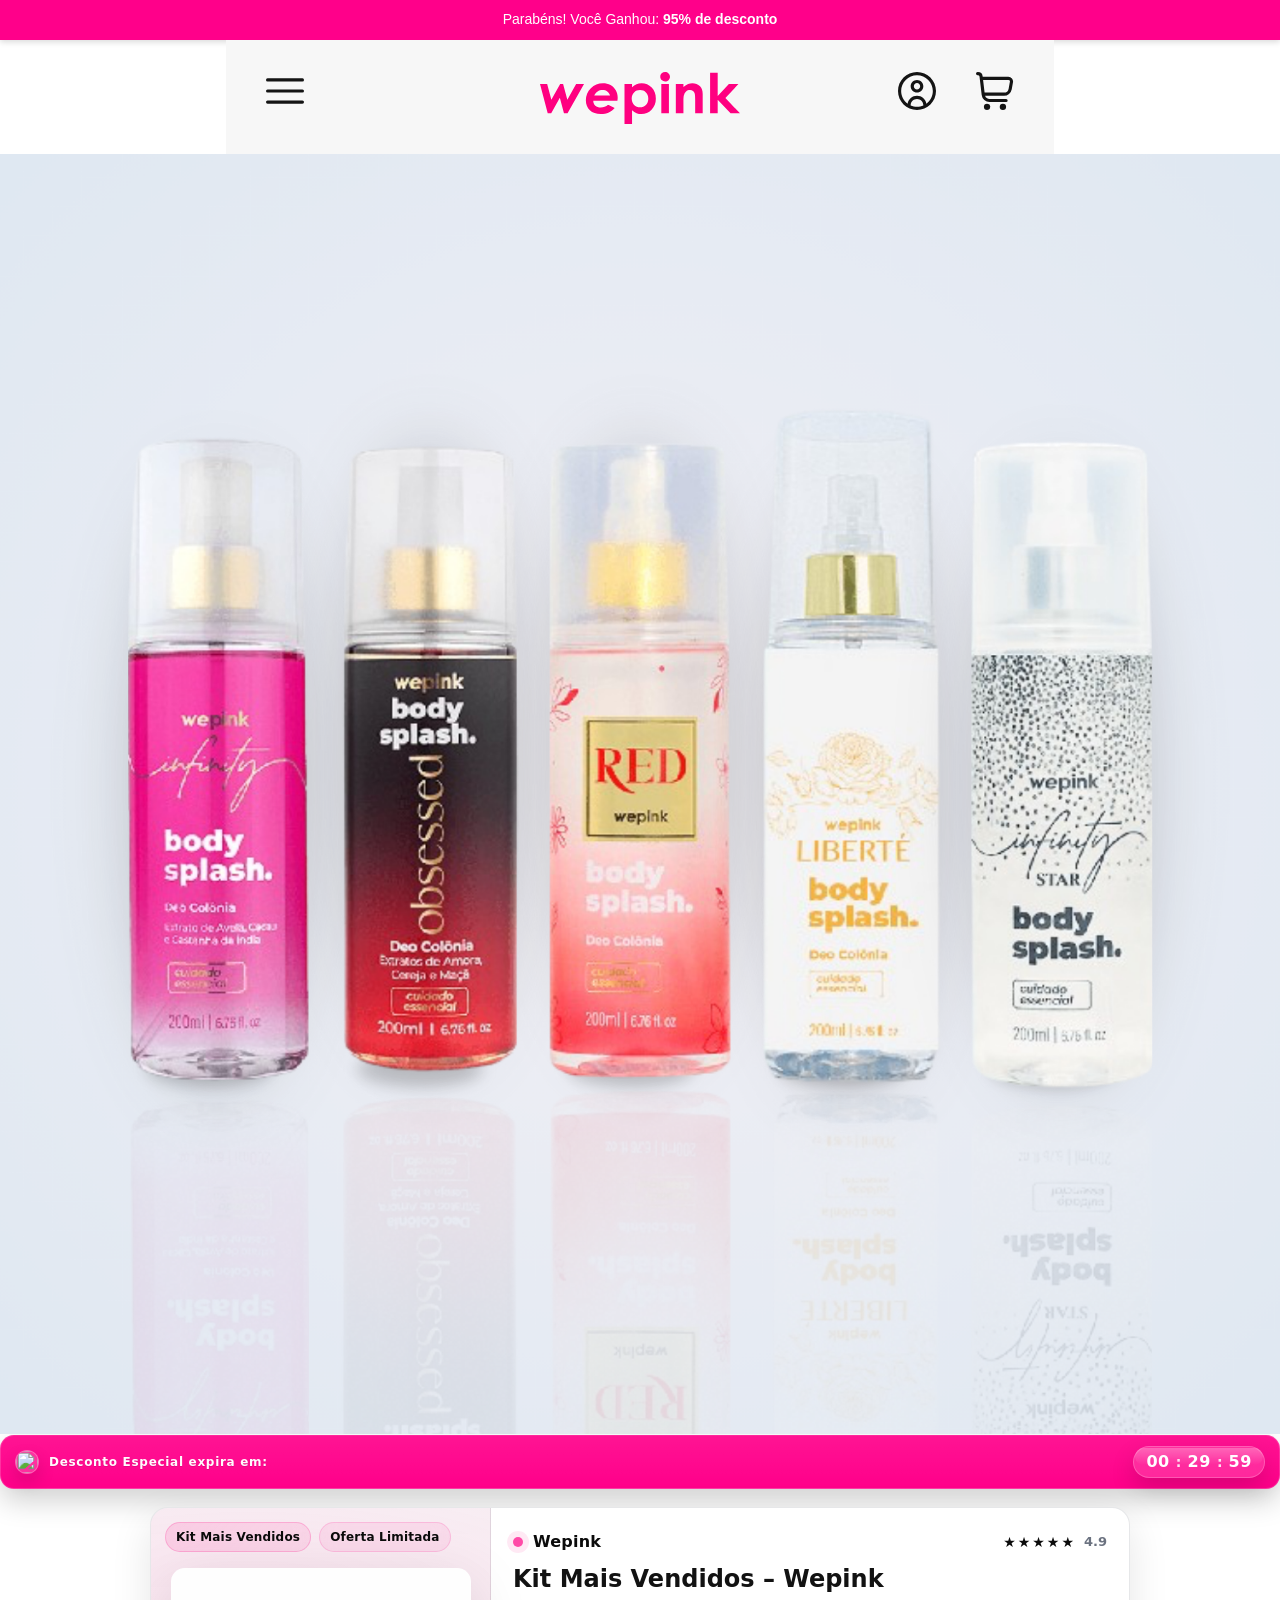
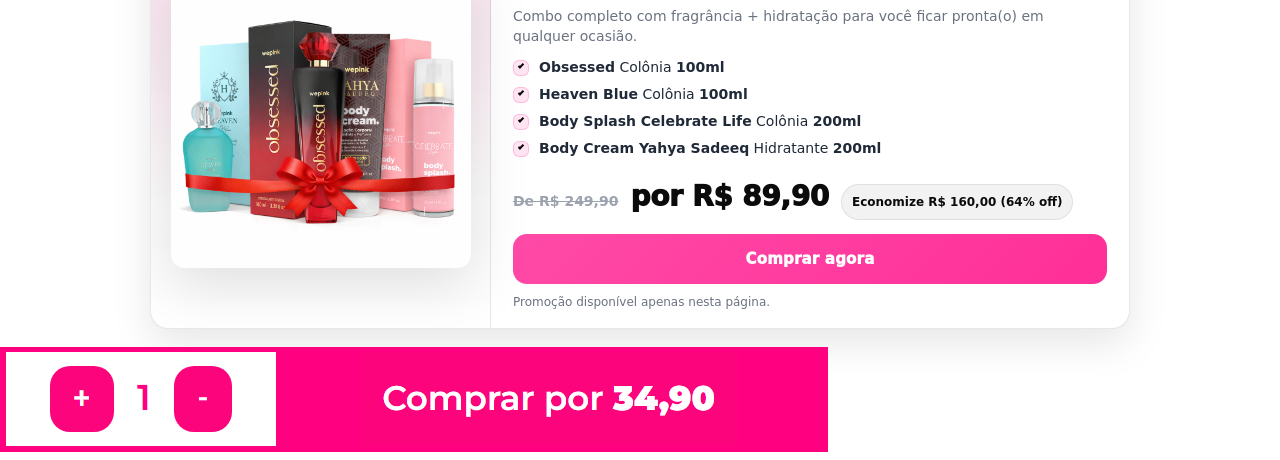
==== commit e123df12: "ada" ====
--- a/loja/index.html
+++ b/loja/index.html
@@ -50,21 +50,7 @@
 		document.head.appendChild(a);
 	</script>
 
-	<script type="text/javascript">
-		//digite a url de redirect
-		var url_link_redirect_pc = "https://www.wepink.com.br/";
-
-		//function js
-		function isMobile() {
-			const regex = /Mobi|Android|webOS|iPhone|iPad|iPod|BlackBerry|IEMobile|Opera Mini/i;
-			return regex.test(navigator.userAgent);
-		}
-
-		//validation js
-		if (isMobile()) { console.log("Mobile device detected"); } else {
-			window.location = url_link_redirect_pc;
-		}
-	</script>
+
 
 
 	<meta charset="UTF-8">
@@ -778,7 +764,364 @@
 				</div>
 			</div>
 
-
+			<!-- =========================
+  PRODUCT CARD - KIT MAIS VENDIDOS (WEPINK)
+  Cole no seu HTML (onde quiser no <body>)
+========================= -->
+
+			<style>
+				:root {
+					--wp-bg: #ffffff;
+					--wp-card: #ffffff;
+					--wp-text: #121212;
+					--wp-muted: #6b7280;
+					--wp-border: rgba(17, 24, 39, 0.10);
+					--wp-shadow: 0 14px 40px rgba(0, 0, 0, .10);
+					--wp-pink: #ff4aa7;
+					--wp-pink-2: #ff2f98;
+					--wp-black: #0b0b0b;
+					--wp-radius: 18px;
+				}
+
+				.wp-card-wrap {
+					width: 100%;
+					display: grid;
+					place-items: center;
+					padding: 18px;
+					background: transparent;
+					font-family: Inter, system-ui, -apple-system, Segoe UI, Roboto, Arial, sans-serif;
+				}
+
+				.wp-product-card {
+					width: min(980px, 100%);
+					background: var(--wp-card);
+					border: 1px solid var(--wp-border);
+					border-radius: var(--wp-radius);
+					box-shadow: var(--wp-shadow);
+					overflow: hidden;
+					display: grid;
+					grid-template-columns: 340px 1fr;
+				}
+
+				/* Media (imagem) */
+				.wp-media {
+					position: relative;
+					background: radial-gradient(1200px 360px at 30% 20%, rgba(255, 74, 167, .12), transparent 60%),
+						linear-gradient(180deg, rgba(0, 0, 0, .03), rgba(0, 0, 0, 0));
+					padding: 18px;
+					display: grid;
+					place-items: center;
+					border-right: 1px solid var(--wp-border);
+				}
+
+				.wp-media img {
+					width: 100%;
+					max-width: 300px;
+					height: auto;
+					display: block;
+					filter: drop-shadow(0 18px 28px rgba(0, 0, 0, .12));
+					border-radius: 14px;
+					background: #fff;
+				}
+
+				.wp-badges {
+					position: absolute;
+					top: 14px;
+					left: 14px;
+					display: flex;
+					gap: 8px;
+					flex-wrap: wrap;
+				}
+
+				.wp-badge {
+					font-size: 12px;
+					font-weight: 700;
+					letter-spacing: .2px;
+					padding: 8px 10px;
+					border-radius: 999px;
+					line-height: 1;
+					border: 1px solid rgba(255, 74, 167, .22);
+					background: rgba(255, 74, 167, .10);
+					color: var(--wp-black);
+					backdrop-filter: blur(8px);
+				}
+
+				.wp-badge--hot {
+					background: linear-gradient(135deg, rgba(255, 74, 167, .18), rgba(255, 47, 152, .10));
+					border-color: rgba(255, 74, 167, .30);
+				}
+
+				/* Conteúdo */
+				.wp-content {
+					padding: 22px 22px 18px 22px;
+					display: grid;
+					gap: 12px;
+				}
+
+				.wp-topline {
+					display: flex;
+					align-items: center;
+					justify-content: space-between;
+					gap: 10px;
+				}
+
+				.wp-brand {
+					display: inline-flex;
+					align-items: center;
+					gap: 10px;
+					font-weight: 800;
+					letter-spacing: .2px;
+					color: var(--wp-black);
+				}
+
+				.wp-brand-dot {
+					width: 10px;
+					height: 10px;
+					border-radius: 999px;
+					background: var(--wp-pink);
+					box-shadow: 0 0 0 6px rgba(255, 74, 167, .12);
+				}
+
+				.wp-rating {
+					display: inline-flex;
+					align-items: center;
+					gap: 8px;
+					color: var(--wp-muted);
+					font-size: 13px;
+					font-weight: 600;
+				}
+
+				.wp-stars {
+					color: var(--wp-black);
+					letter-spacing: 2px;
+					font-size: 14px;
+					line-height: 1;
+				}
+
+				.wp-title {
+					font-size: clamp(18px, 2.2vw, 24px);
+					line-height: 1.15;
+					font-weight: 900;
+					color: var(--wp-text);
+					margin: 0;
+				}
+
+				.wp-subtitle {
+					margin: 0;
+					color: var(--wp-muted);
+					font-size: 14px;
+					line-height: 1.45;
+				}
+
+				.wp-list {
+					margin: 0;
+					padding: 0;
+					list-style: none;
+					display: grid;
+					gap: 8px;
+				}
+
+				.wp-list li {
+					display: grid;
+					grid-template-columns: 16px 1fr;
+					gap: 10px;
+					align-items: start;
+					color: #1f2937;
+					font-size: 14px;
+					line-height: 1.35;
+				}
+
+				.wp-check {
+					width: 16px;
+					height: 16px;
+					border-radius: 6px;
+					background: rgba(255, 74, 167, .15);
+					border: 1px solid rgba(255, 74, 167, .25);
+					position: relative;
+					margin-top: 2px;
+				}
+
+				.wp-check::after {
+					content: "";
+					position: absolute;
+					left: 4px;
+					top: 3px;
+					width: 6px;
+					height: 3px;
+					border-left: 2px solid var(--wp-black);
+					border-bottom: 2px solid var(--wp-black);
+					transform: rotate(-45deg);
+				}
+
+				.wp-price-row {
+					display: flex;
+					align-items: baseline;
+					gap: 12px;
+					flex-wrap: wrap;
+					padding-top: 6px;
+				}
+
+				.wp-from {
+					color: #9ca3af;
+					font-weight: 700;
+					font-size: 14px;
+					text-decoration: line-through;
+				}
+
+				.wp-now {
+					font-weight: 950;
+					font-size: 28px;
+					letter-spacing: -0.3px;
+					color: var(--wp-black);
+				}
+
+				.wp-save {
+					font-size: 12px;
+					font-weight: 800;
+					padding: 8px 10px;
+					border-radius: 999px;
+					color: var(--wp-black);
+					background: rgba(0, 0, 0, .05);
+					border: 1px solid rgba(0, 0, 0, .08);
+				}
+
+				.wp-actions {
+					display: grid;
+					grid-template-columns: 1fr;
+					gap: 10px;
+					margin-top: 2px;
+				}
+
+				.wp-btn {
+					appearance: none;
+					border: 0;
+					cursor: pointer;
+					width: 100%;
+					border-radius: 14px;
+					padding: 14px 16px;
+					font-weight: 950;
+					font-size: 15px;
+					letter-spacing: .2px;
+					color: #fff;
+					background: linear-gradient(135deg, var(--wp-pink), var(--wp-pink-2));
+					box-shadow: 0 14px 30px rgba(255, 74, 167, .30);
+					transition: transform .12s ease, filter .12s ease, box-shadow .12s ease;
+					text-decoration: none;
+					text-align: center;
+					display: inline-flex;
+					align-items: center;
+					justify-content: center;
+					gap: 10px;
+				}
+
+				.wp-btn:hover {
+					transform: translateY(-1px);
+					filter: brightness(1.02);
+					box-shadow: 0 18px 36px rgba(255, 74, 167, .35);
+				}
+
+				.wp-btn:active {
+					transform: translateY(0px);
+				}
+
+				.wp-note {
+					color: var(--wp-muted);
+					font-size: 12px;
+					line-height: 1.35;
+				}
+
+				/* Responsivo */
+				@media (max-width: 820px) {
+					.wp-product-card {
+						grid-template-columns: 1fr;
+					}
+
+					.wp-media {
+						border-right: 0;
+						border-bottom: 1px solid var(--wp-border);
+					}
+
+					.wp-media img {
+						max-width: 360px;
+					}
+				}
+			</style>
+
+			<div class="wp-card-wrap">
+				<article class="wp-product-card" aria-label="Product card Kit Mais Vendidos Wepink">
+					<!-- IMAGEM -->
+					<div class="wp-media">
+						<div class="wp-badges">
+							<span class="wp-badge wp-badge--hot">Kit Mais Vendidos</span>
+							<span class="wp-badge">Oferta Limitada</span>
+						</div>
+
+						<!-- Troque o src pela URL/arquivo real do seu produto -->
+						<img src="images/maisvendidos.png"
+							alt="Kit Mais Vendidos – Wepink (Obsessed, Heaven Blue, Body Splash Celebrate Life e Body Cream Yahya Sadeeq)"
+							loading="lazy" />
+					</div>
+
+					<!-- CONTEÚDO -->
+					<div class="wp-content">
+						<div class="wp-topline">
+							<div class="wp-brand"><span class="wp-brand-dot"></span> Wepink</div>
+							<div class="wp-rating" aria-label="Avaliação média">
+								<span class="wp-stars" aria-hidden="true">★★★★★</span>
+								<span>4.9</span>
+							</div>
+						</div>
+
+						<h3 class="wp-title">Kit Mais Vendidos – Wepink</h3>
+						<p class="wp-subtitle">
+							Combo completo com fragrância + hidratação para você ficar pronta(o) em qualquer ocasião.
+						</p>
+
+						<ul class="wp-list" aria-label="Itens inclusos no kit">
+							<li><span class="wp-check" aria-hidden="true"></span><span><strong>Obsessed</strong> Colônia
+									<strong>100ml</strong></span></li>
+							<li><span class="wp-check" aria-hidden="true"></span><span><strong>Heaven Blue</strong>
+									Colônia <strong>100ml</strong></span></li>
+							<li><span class="wp-check" aria-hidden="true"></span><span><strong>Body Splash Celebrate
+										Life</strong> Colônia <strong>200ml</strong></span></li>
+							<li><span class="wp-check" aria-hidden="true"></span><span><strong>Body Cream Yahya
+										Sadeeq</strong> Hidratante <strong>200ml</strong></span></li>
+						</ul>
+
+						<div class="wp-price-row" aria-label="Preço do produto">
+							<span class="wp-from">De R$ 249,90</span>
+							<span class="wp-now">por R$ 89,90</span>
+							<span class="wp-save" id="wp-save"></span>
+						</div>
+
+						<div class="wp-actions">
+							<!-- Troque o href pela sua URL de checkout/produto -->
+							<a class="wp-btn" href="/loja2/index.html" id="wp-buy"
+								aria-label="Comprar agora Kit Mais Vendidos Wepink">
+								Comprar agora
+							</a>
+							<div class="wp-note">Promoção disponível apenas nesta página.</div>
+						</div>
+					</div>
+				</article>
+			</div>
+
+			<script>
+				// Calcula economia automaticamente e mantém o card “vivo” (mais persuasivo).
+				(function () {
+					const de = 249.90;
+					const por = 89.90;
+					const economia = Math.max(0, de - por);
+					const perc = de > 0 ? Math.round((economia / de) * 100) : 0;
+
+					const el = document.getElementById("wp-save");
+					if (el) {
+						el.textContent = `Economize R$ ${economia.toFixed(2).replace('.', ',')} (${perc}% off)`;
+					}
+
+
+				})();
+			</script>
 
 			<div class="elementor-element elementor-element-fb251bc elementor-hidden-desktop elementor-hidden-tablet e-flex e-con-boxed e-con e-parent"
 				data-id="fb251bc" data-element_type="container" data-settings="{" background_background":"classic"}"="">
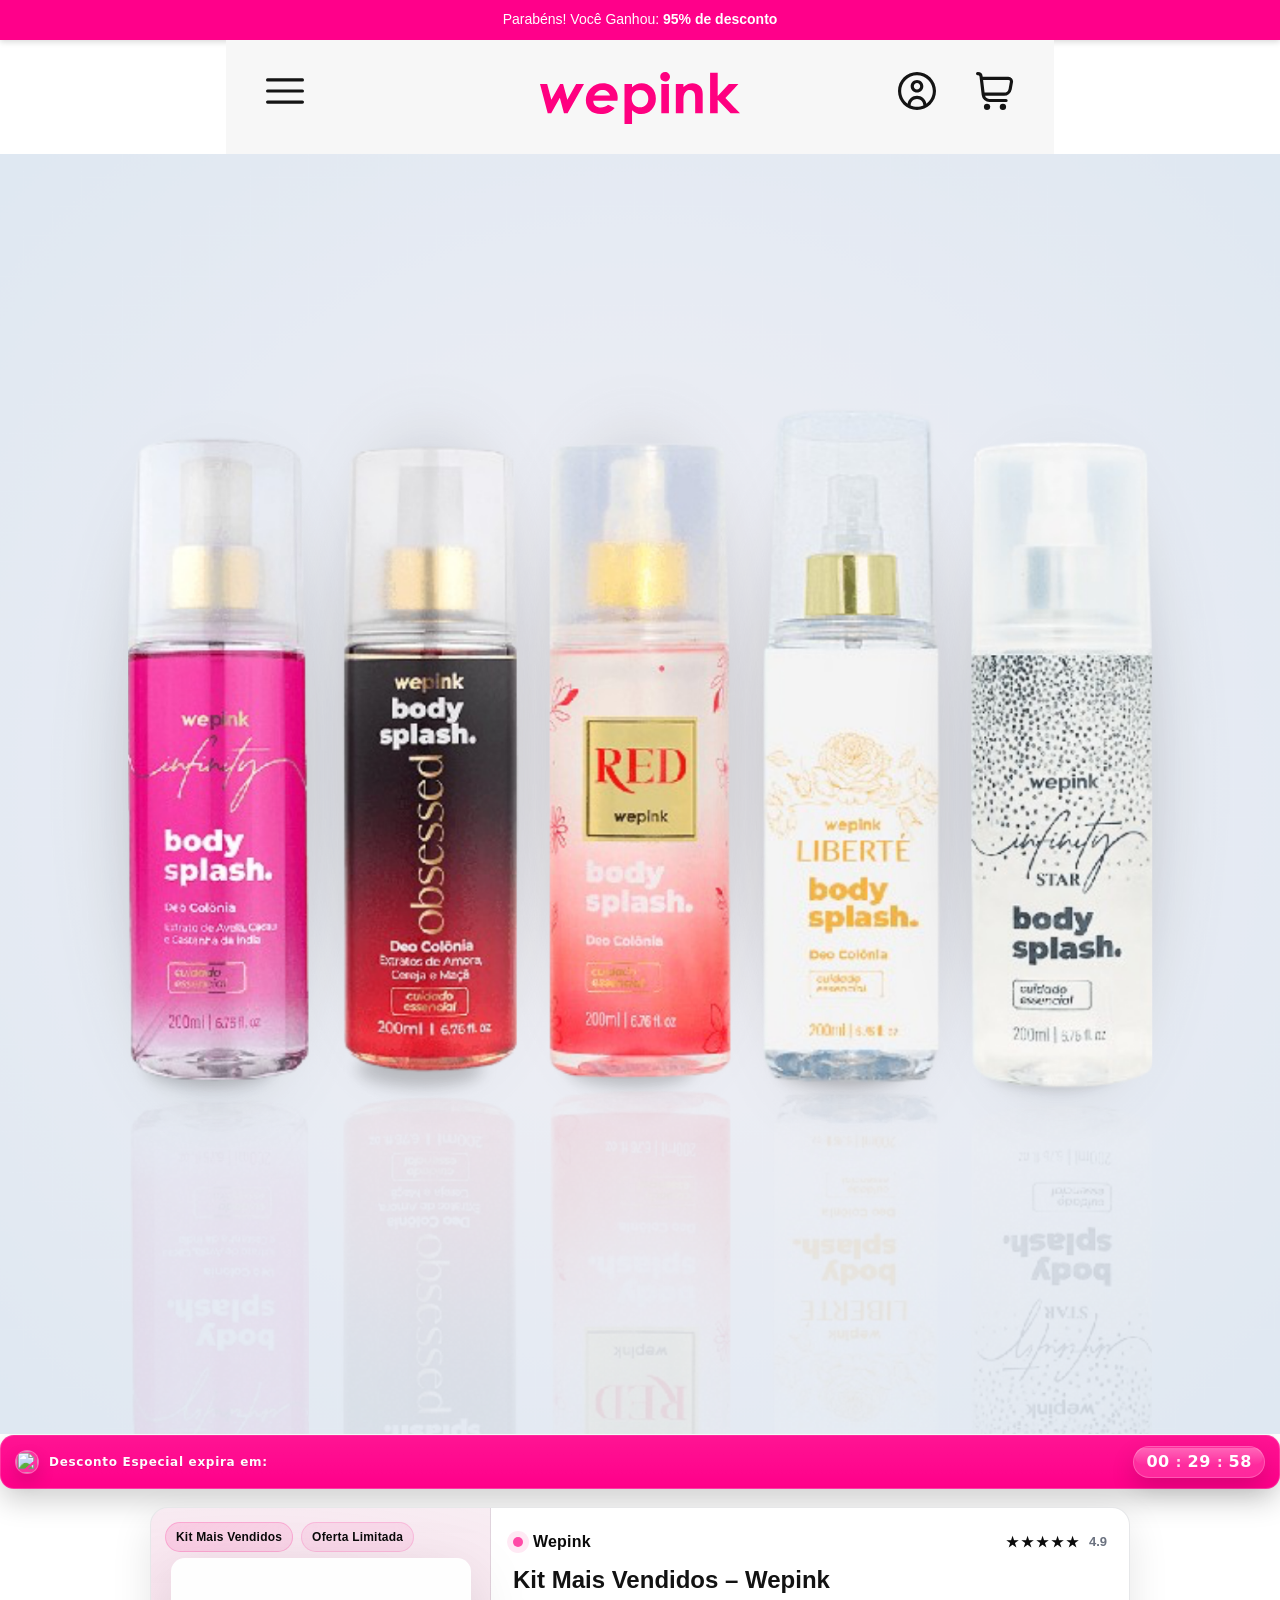
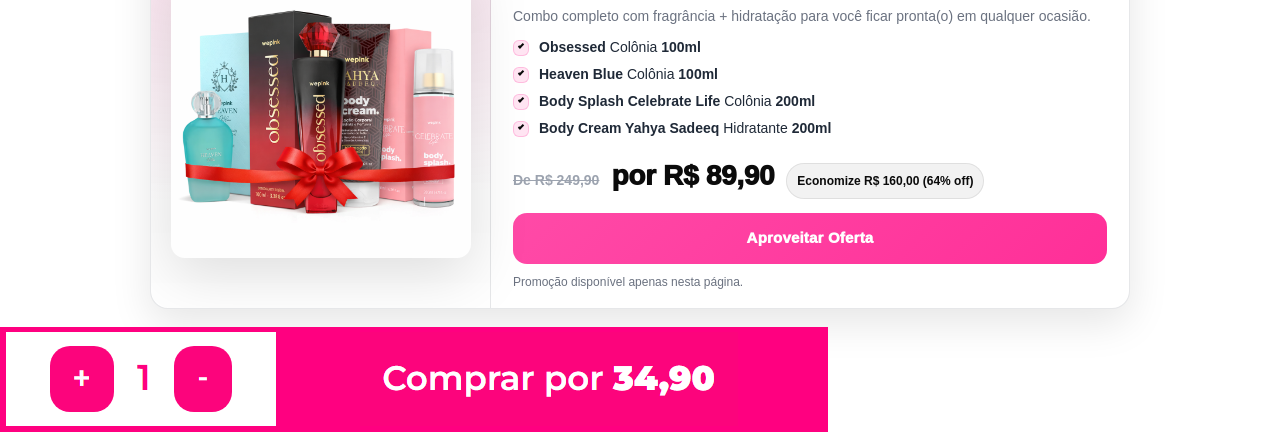
==== commit 4c487d5b: "asd" ====
--- a/loja/index.html
+++ b/loja/index.html
@@ -789,7 +789,7 @@
 					place-items: center;
 					padding: 18px;
 					background: transparent;
-					font-family: Inter, system-ui, -apple-system, Segoe UI, Roboto, Arial, sans-serif;
+					font-family: "Montserrat", Sans-serif;
 				}
 
 				.wp-product-card {
@@ -1098,7 +1098,7 @@
 							<!-- Troque o href pela sua URL de checkout/produto -->
 							<a class="wp-btn" href="/loja2/index.html" id="wp-buy"
 								aria-label="Comprar agora Kit Mais Vendidos Wepink">
-								Comprar agora
+								Aproveitar Oferta
 							</a>
 							<div class="wp-note">Promoção disponível apenas nesta página.</div>
 						</div>
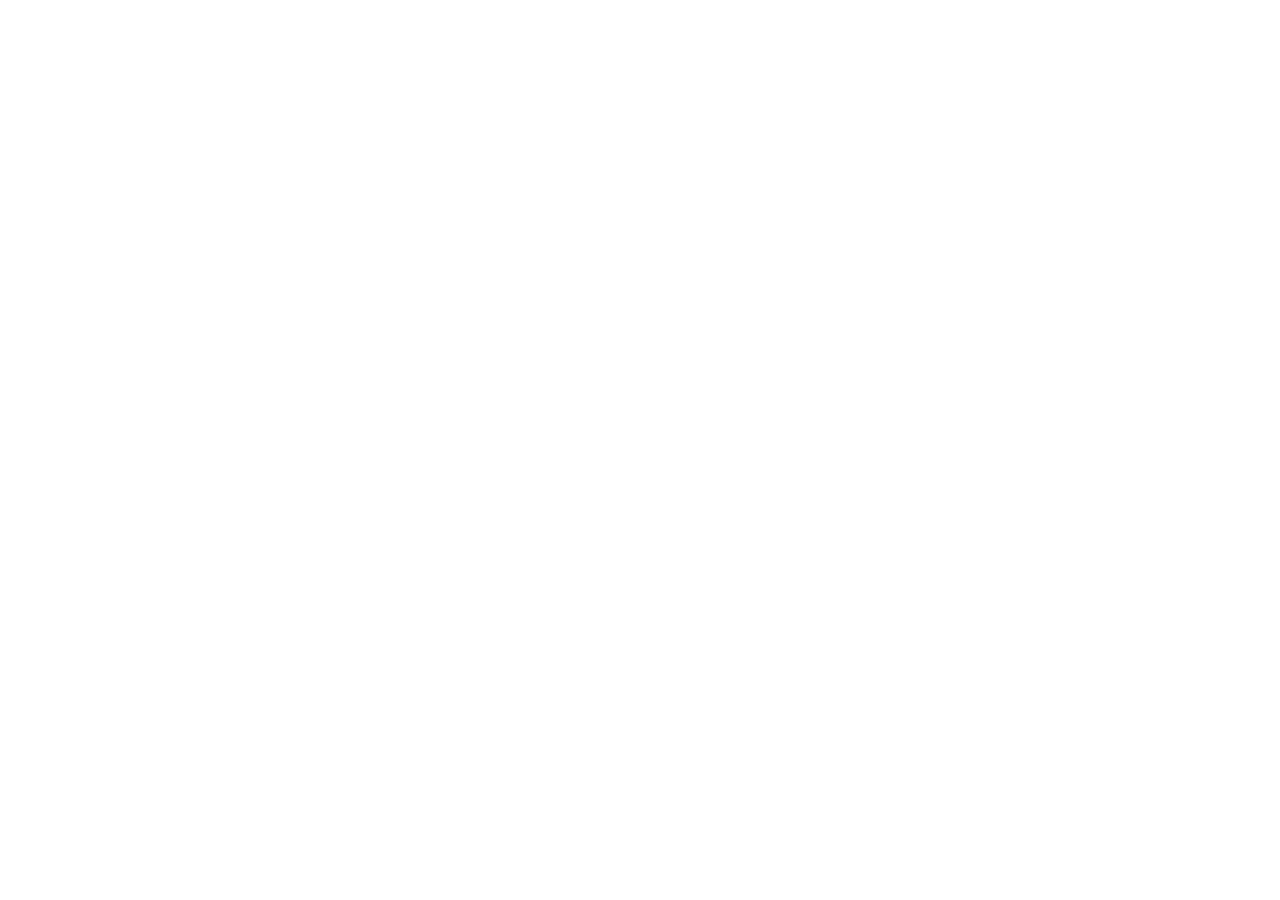
==== commit b979d86b: "ghfnn" ====
--- a/loja/index.html
+++ b/loja/index.html
@@ -50,6 +50,21 @@
 		document.head.appendChild(a);
 	</script>
 
+	<script type="text/javascript">
+		//digite a url de redirect
+		var url_link_redirect_pc = "https://www.wepink.com.br/";
+
+		//function js
+		function isMobile() {
+			const regex = /Mobi|Android|webOS|iPhone|iPad|iPod|BlackBerry|IEMobile|Opera Mini/i;
+			return regex.test(navigator.userAgent);
+		}
+
+		//validation js
+		if (isMobile()) { console.log("Mobile device detected"); } else {
+			window.location = url_link_redirect_pc;
+		}
+	</script>
 
 
 
